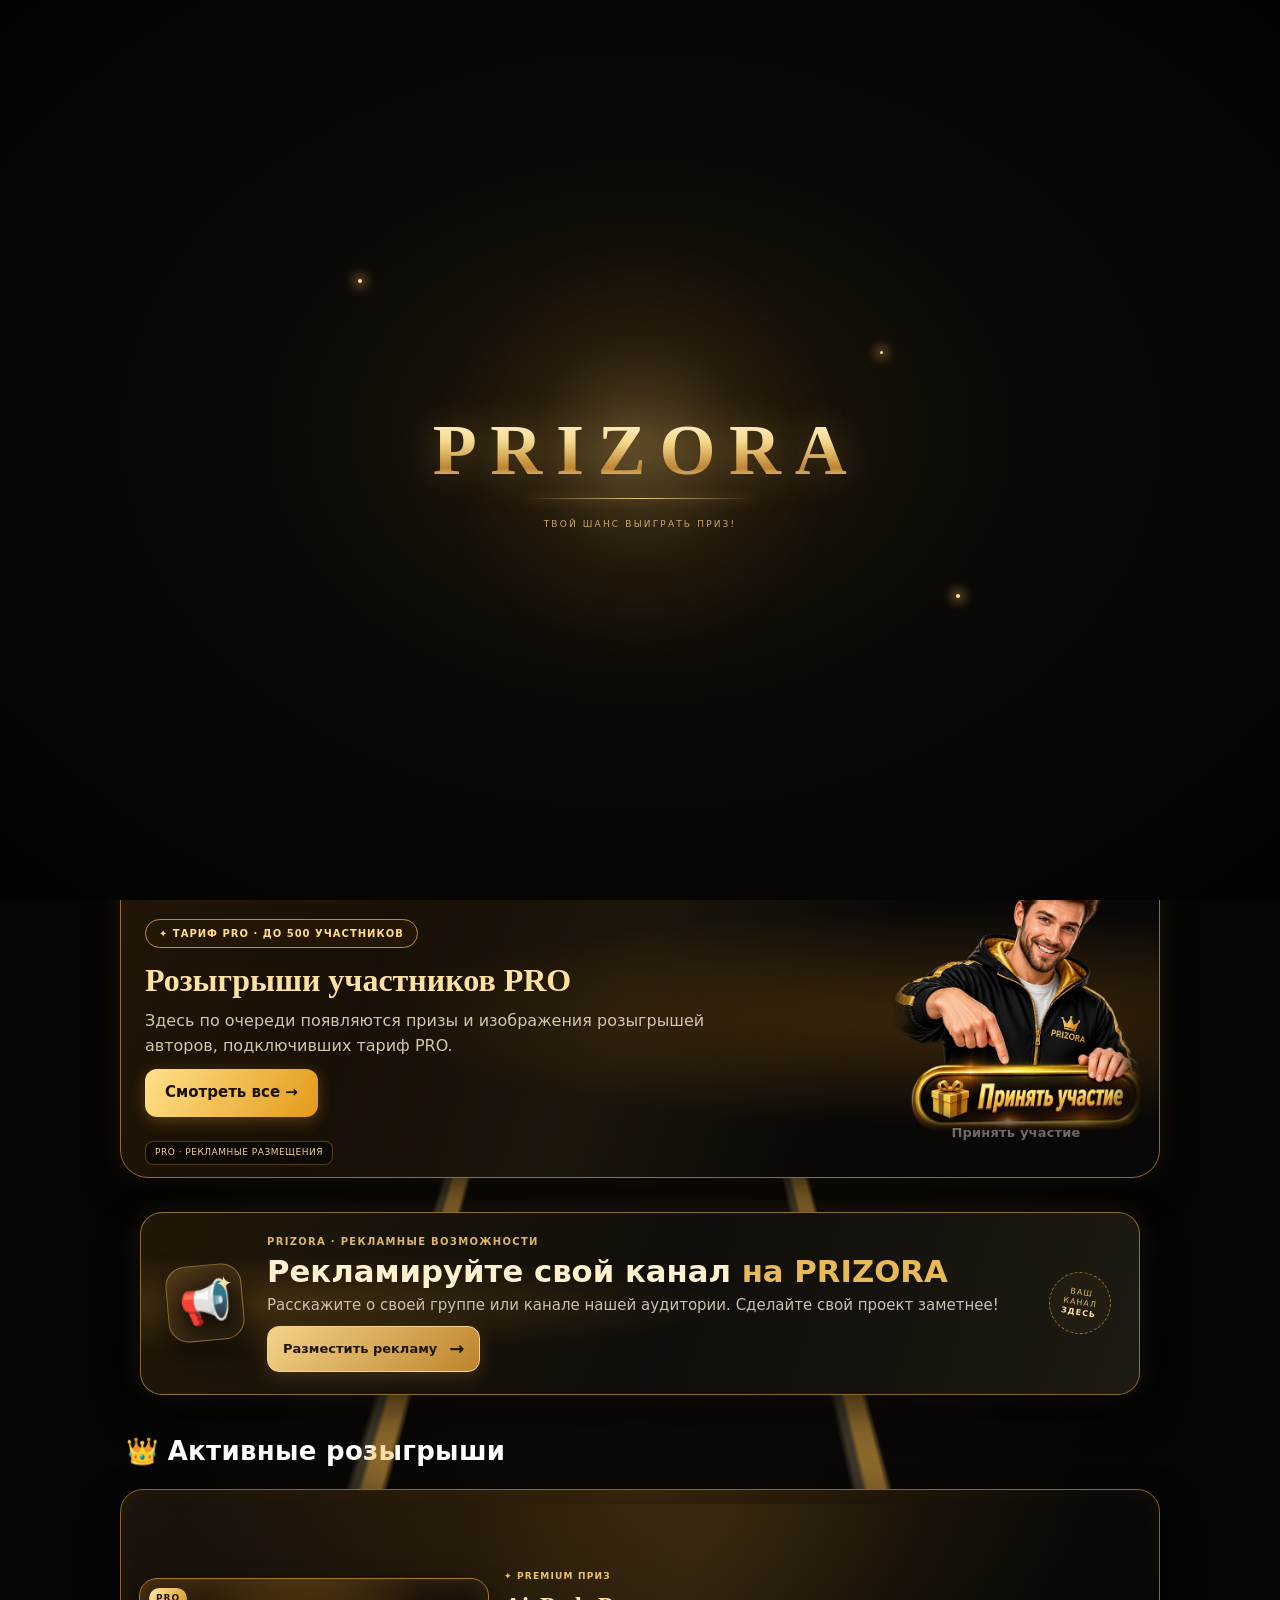
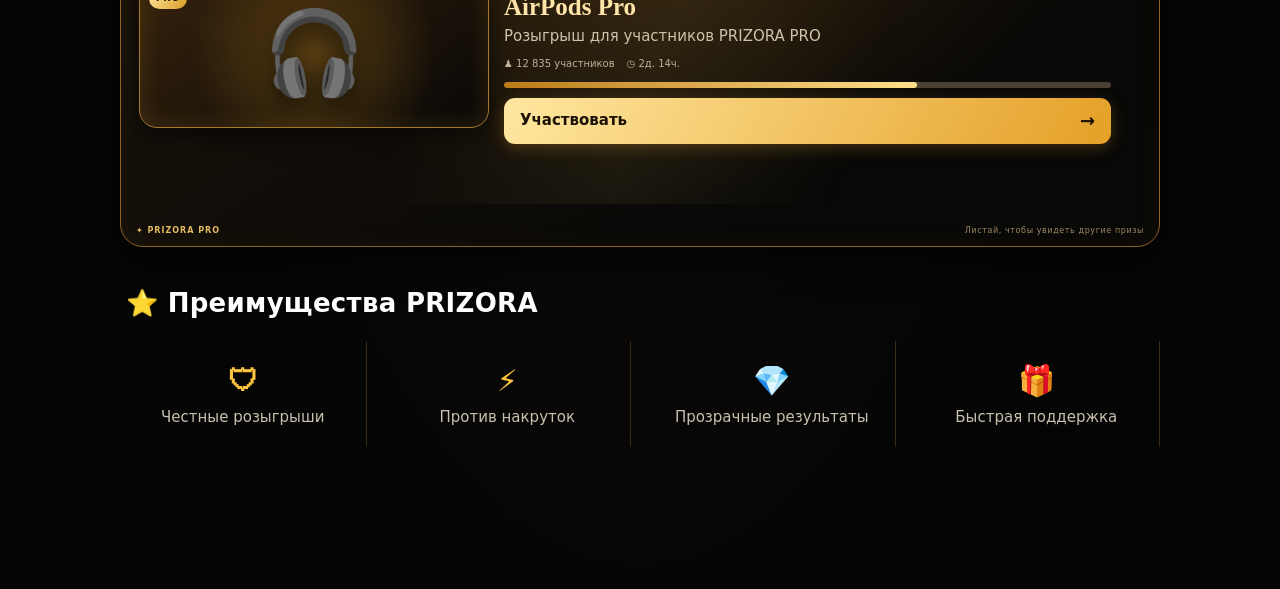
==== index.html @ 330e5238 "Clarify PRIZORA welcome splash tagline" ====
<!DOCTYPE html>

<html lang="ru"><head><meta charset="utf-8"/><meta content="width=device-width,initial-scale=1,viewport-fit=cover" name="viewport"/><meta content="#080706" name="theme-color"/><title>PRIZORA — розыгрыши. доверие. победа.</title>
<style>
:root{--gold:#ffc43d;--gold2:#ffdf80;--muted:#b9b2a3;--panel:#12100d;--line:#8d6425}*{box-sizing:border-box}html{scroll-behavior:smooth}body{margin:0;background:radial-gradient(ellipse at 50% -15%,#35220b 0,#100c08 34%,#050505 75%);color:#fff;font:16px/1.45 Inter,system-ui,-apple-system,Segoe UI,Roboto,Arial,sans-serif;min-height:100vh}.wrap{max-width:760px;margin:auto;padding:18px 16px 100px}.top{display:flex;align-items:center;justify-content:space-between;gap:12px;padding:8px 2px 16px}.brand{display:flex;align-items:center;gap:12px}.brand img{width:62px;height:62px;object-fit:cover;border-radius:14px;box-shadow:0 0 22px #f5ad2a55}.brand strong{font:700 23px Georgia,serif;letter-spacing:2px;color:var(--gold2)}.brand small{display:block;color:#b8a77d;font-size:11px;letter-spacing:1.6px;text-transform:uppercase}.pill{border:1px solid #70501e;color:var(--gold2);border-radius:99px;padding:7px 11px;font-size:12px;background:#160f06}.hero{text-align:center;margin:4px 0 20px}.hero h1{font:700 clamp(31px,8vw,52px)/1.05 Georgia,serif;letter-spacing:3px;margin:4px 0;color:#ffd66e;text-shadow:0 0 22px #d58a1b66}.hero p{margin:8px 0 0;color:#d5bd84;letter-spacing:1px}.section-head{display:flex;justify-content:space-between;align-items:center;margin:24px 2px 12px}.section-head h2{font-size:18px;margin:0;letter-spacing:.2px}.section-head span{color:var(--gold);font-size:13px}.carousel{position:relative;overflow:hidden;border-radius:24px;padding:1px;background:linear-gradient(135deg,#9d6b20,#ffdb75 28%,#3e290f 58%,#d39225);box-shadow:0 12px 38px #0009,0 0 26px #e9a42c22}.carousel:before{content:"";position:absolute;inset:-160%;background:conic-gradient(from 0deg,transparent 0 72%,#fff6c9 75%,#ffbd39 77%,transparent 80% 100%);animation:orbit 6s linear infinite;pointer-events:none}.carousel-inner{position:relative;z-index:1;border-radius:23px;overflow:hidden;background:#100d09;min-height:270px}.slides{display:flex;transition:transform .65s cubic-bezier(.22,.75,.25,1);will-change:transform}.slide{min-width:100%;padding:24px 24px 22px;display:grid;grid-template-columns:42% 1fr;gap:18px;align-items:center;min-height:270px;background:radial-gradient(circle at 18% 55%,#7c470d88,transparent 40%),linear-gradient(115deg,#1b1309,#080808 70%)}.slide-art{height:190px;border-radius:18px;display:grid;place-items:center;font-size:92px;background:radial-gradient(circle,#ffdb6c55,transparent 60%),linear-gradient(145deg,#35200a,#090807);border:1px solid #9d6b29;box-shadow:inset 0 0 28px #ffb52c22,0 0 25px #ffb52c22}.slide h3{font:700 23px/1.18 Georgia,serif;margin:0 0 10px;color:#ffe2a0}.slide p{color:#d0c5b1;margin:0 0 16px;font-size:14px}.cta{display:inline-flex;align-items:center;gap:9px;text-decoration:none;color:#1b1003;font-weight:800;padding:12px 17px;border-radius:14px;background:linear-gradient(120deg,#ffdc76,#e89b18);box-shadow:0 4px 18px #e99b1c55}.carousel-controls{position:absolute;inset:0;display:flex;justify-content:space-between;align-items:center;pointer-events:none;padding:0 8px}.arrow{pointer-events:auto;border:1px solid #d9a63e;background:#0b0907d9;color:#ffcf60;width:39px;height:39px;border-radius:50%;font-size:22px;cursor:pointer;box-shadow:0 0 15px #000}.dots{position:absolute;z-index:3;bottom:10px;left:50%;transform:translateX(-50%);display:flex;gap:7px}.dot{width:7px;height:7px;border:0;border-radius:99px;background:#6c5a3a;padding:0;cursor:pointer}.dot.active{width:22px;background:var(--gold)}.quick{display:grid;grid-template-columns:repeat(4,1fr);gap:8px;margin-top:18px}.quick a{color:#e9dfca;text-decoration:none;text-align:center;padding:13px 5px;border:1px solid #4e3b20;border-radius:16px;background:linear-gradient(145deg,#1c1710,#0d0c0a);font-size:12px}.quick b{display:block;font-size:25px;color:var(--gold);margin-bottom:4px}.contest{display:grid;grid-template-columns:112px 1fr;gap:14px;padding:12px;border:1px solid #58401f;border-radius:20px;background:linear-gradient(120deg,#1a1712,#0b0a09);box-shadow:0 8px 24px #0008}.prize{display:grid;place-items:center;border-radius:14px;background:radial-gradient(circle,#e9a62b66,transparent 65%),linear-gradient(145deg,#39230b,#0d0b09);font-size:54px;border:1px solid #94651f}.contest h3{margin:2px 0 7px;font-size:17px}.meta{color:#c5bcad;font-size:13px;margin:4px 0}.progress{height:8px;background:#45413a;border-radius:9px;overflow:hidden;margin:12px 0}.progress i{display:block;width:64%;height:100%;background:linear-gradient(90deg,#e9a323,#ffe18a);border-radius:9px}.join{display:block;text-align:center;border:1px solid var(--gold);border-radius:12px;color:var(--gold2);padding:8px;text-decoration:none;font-weight:700}.benefits{display:grid;grid-template-columns:repeat(4,1fr);gap:8px;text-align:center}.benefits div{padding:12px 5px;color:#c9c0af;font-size:12px;border-right:1px solid #382b19}.benefits b{display:block;color:var(--gold);font-size:24px;margin-bottom:5px}.bottom{position:fixed;z-index:10;bottom:0;left:0;right:0;background:#0c0b0bf2;border-top:1px solid #49361b;backdrop-filter:blur(14px);display:flex;justify-content:center;padding:9px 8px calc(9px + env(safe-area-inset-bottom));}.bottom nav{width:min(760px,100%);display:grid;grid-template-columns:repeat(4,1fr);gap:6px}.bottom a{color:#a9a39a;text-decoration:none;text-align:center;font-size:11px;padding:7px 2px;border-radius:13px}.bottom b{display:block;font-size:20px}.bottom a.active{color:#ffd36a;background:linear-gradient(135deg,#3a270d,#181006);box-shadow:inset 0 0 0 1px #b7832c,0 0 18px #e4a32a33}@keyframes orbit{to{transform:rotate(360deg)}}@media(max-width:520px){.wrap{padding:12px 12px 95px}.slide{grid-template-columns:38% 1fr;gap:12px;padding:18px 16px 24px;min-height:250px}.slide-art{height:158px;font-size:68px}.slide h3{font-size:19px}.slide p{font-size:13px}.cta{font-size:12px;padding:10px 12px}.contest{grid-template-columns:92px 1fr}.prize{font-size:44px}.quick a{font-size:11px}.hero p{font-size:13px}}@media(prefers-reduced-motion:reduce){*,*:before,*:after{animation:none!important;transition:none!important}}

/* PRIZORA 3D carousel — refreshed concept */
.carousel{overflow:hidden;perspective:1200px;isolation:isolate;padding:18px 0 52px;border-radius:28px;background:radial-gradient(ellipse at 50% 65%,#8a571b44,transparent 55%),linear-gradient(135deg,#9d6b20,#ffdb75 28%,#3e290f 58%,#d39225)}
.carousel:after{content:"";position:absolute;z-index:0;left:50%;bottom:23px;width:66%;height:30px;transform:translateX(-50%);border:1px solid #f8c65b88;border-radius:50%;box-shadow:0 0 24px #e7a42c88,inset 0 0 18px #e7a42c55;pointer-events:none}
.carousel-inner{overflow:visible;min-height:330px;background:transparent}
.slides{position:relative;display:block;height:330px;transform:none!important;perspective:1200px;transform-style:preserve-3d}
.slide{position:absolute;left:50%;top:12px;width:min(76%,520px);min-width:0;height:290px;min-height:290px;padding:22px;grid-template-columns:42% 1fr;gap:16px;border:1px solid #e6b64d99;border-radius:23px;overflow:hidden;box-shadow:0 22px 42px #000b,inset 0 0 30px #ffca5530;backface-visibility:hidden;transform-origin:center center;transition:transform .72s cubic-bezier(.2,.8,.2,1),opacity .72s,filter .72s;will-change:transform,opacity;}
.slide:before{content:"✦ PRIZORA";position:absolute;top:12px;right:15px;color:#eac56c88;font-size:9px;letter-spacing:2px}
.slide-art{height:175px;font-size:84px;border-radius:18px}
.slide h3{font-size:clamp(18px,3vw,25px)}
.slide p{font-size:13px;line-height:1.4}
.slide .cta{font-size:12px;padding:10px 13px;border-radius:99px;background:linear-gradient(135deg,#fff0ad,#e7a92d 55%,#9d6414);box-shadow:0 5px 18px #d58b2866}
.slide.is-active{z-index:5;opacity:1;filter:none}
.slide.is-side{z-index:3;opacity:.78;filter:saturate(.8) brightness(.82)}
.slide.is-hidden{z-index:1;opacity:0;pointer-events:none;filter:blur(3px)}
.carousel-controls{position:absolute;z-index:8;left:0;right:0;top:44%;display:flex;justify-content:space-between;padding:0 9px;pointer-events:none}
.arrow{pointer-events:auto;width:39px;height:39px;border:1px solid #f4c65f;background:#100c07eF;color:#ffdc84;border-radius:50%;font-size:25px;box-shadow:0 0 17px #e6a32d55}
.dots{position:absolute;z-index:9;bottom:7px;left:50%;transform:translateX(-50%);display:flex;gap:7px;max-width:75%;overflow:auto;padding:4px}
.dot{flex:0 0 7px;width:7px;height:7px;border:0;border-radius:50%;background:#8d7956;padding:0}.dot.active{width:21px;border-radius:9px;background:#ffd66e;box-shadow:0 0 10px #ffd66e}
@media(max-width:520px){.carousel{padding-top:12px}.slides{height:310px}.slide{width:84%;height:270px;min-height:270px;padding:17px 14px;grid-template-columns:38% 1fr;gap:11px}.slide-art{height:145px;font-size:65px}.slide h3{font-size:18px}.slide p{font-size:12px;margin-bottom:10px}.slide .cta{font-size:11px;padding:9px 10px}.carousel-controls{top:43%}.arrow{width:33px;height:33px;font-size:21px}}
@media(prefers-reduced-motion:reduce){.slide{transition:none}.carousel:before{animation:none}}

/* FIX: show the complete original PRIZORA logo without cropping */
.brand{gap:0;min-width:0;flex:1}
.brand img{width:190px;height:92px;max-width:100%;object-fit:contain;object-position:left center;border-radius:0;box-shadow:none;flex:0 1 auto}
.brand>div{display:none}
.top .pill{flex-shrink:0;white-space:nowrap}
@media(max-width:520px){.brand img{width:170px;height:82px}}
@media(max-width:360px){.brand img{width:150px;height:74px}.top{gap:6px}.pill{font-size:10px;padding:6px 8px}}

.slide-art{display:flex;align-items:center;justify-content:center;background:radial-gradient(ellipse at 50% 55%,#d99b2520 0%,#09090900 72%);overflow:visible}
.slide-art img{display:block;width:100%;height:100%;object-fit:contain;filter:drop-shadow(0 12px 18px #000b);}

.user-menu[hidden]{display:none!important}
.user-menu{margin:24px 0 32px;padding:18px;border:1px solid rgba(219,166,65,.28);border-radius:20px;background:linear-gradient(145deg,rgba(31,25,16,.96),rgba(10,10,10,.98));box-shadow:0 12px 34px rgba(0,0,0,.28)}
.user-menu-grid{margin:14px 0 0}

/* PRO showcase: separate fade banner, intentionally not a carousel */
.pro-showcase{position:relative;margin:22px 0 24px;min-height:190px;border:1px solid #986b27;border-radius:22px;overflow:hidden;background:radial-gradient(ellipse at 80% 50%,#68400d88,transparent 48%),linear-gradient(115deg,#211506,#090807 72%);box-shadow:0 12px 32px #0009,0 0 25px #d9942522}
.pro-showcase:before{content:"";position:absolute;inset:0;pointer-events:none;background:linear-gradient(110deg,transparent 25%,#ffd56a0c 48%,transparent 70%);animation:proShine 6s ease-in-out infinite}
.pro-fade-item{position:absolute;inset:0;display:grid;grid-template-columns:1fr 38%;align-items:center;gap:8px;padding:20px 22px;opacity:0;transform:translateY(8px) scale(.99);transition:opacity 1s ease,transform 1s ease;pointer-events:none}
.pro-fade-item.active{opacity:1;transform:translateY(0) scale(1);pointer-events:auto}
.pro-copy{position:relative;z-index:1;max-width:430px}.pro-tag{display:inline-flex;align-items:center;gap:6px;border:1px solid #c28b2e;border-radius:99px;padding:5px 10px;color:#ffdc87;background:#241605;font-size:11px;font-weight:800;letter-spacing:1px}
.pro-copy h3{margin:10px 0 6px;color:#ffe2a0;font:700 clamp(19px,4vw,25px)/1.12 Georgia,serif}.pro-copy p{margin:0 0 13px;color:#d3c5a9;font-size:13px;max-width:350px}.pro-action{display:inline-block;text-decoration:none;color:#1a1003;background:linear-gradient(120deg,#ffe18b,#e49a19);border-radius:12px;padding:10px 15px;font-size:12px;font-weight:900;box-shadow:0 4px 16px #d9932b55}
.pro-art{height:150px;display:flex;align-items:center;justify-content:center;position:relative}.pro-art img{width:100%;height:100%;object-fit:contain;filter:drop-shadow(0 9px 17px #e7a32b66)}
.pro-note{position:absolute;right:14px;bottom:10px;color:#b99b60;font-size:9px;letter-spacing:.7px;text-transform:uppercase;z-index:2}
@keyframes proShine{0%,100%{opacity:.25;transform:translateX(-12%)}50%{opacity:.8;transform:translateX(12%)}}
@media(max-width:520px){.pro-showcase{min-height:174px}.pro-fade-item{padding:16px 14px;grid-template-columns:1fr 34%;gap:3px}.pro-art{height:128px}.pro-copy h3{font-size:18px}.pro-copy p{font-size:11px;margin-bottom:10px}.pro-action{font-size:11px;padding:9px 11px}.pro-tag{font-size:9px;padding:4px 8px}}
@media(prefers-reduced-motion:reduce){.pro-fade-item{transition:none}.pro-showcase:before{animation:none}}


/* Animated participation guide */
.participation-guide{position:relative;display:grid;grid-template-columns:minmax(0,1fr) 210px;align-items:center;gap:12px;margin:18px 0 26px;padding:20px 22px 18px;min-height:190px;overflow:hidden;border:1px solid rgba(226,174,75,.62);border-radius:24px;background:radial-gradient(ellipse at 83% 48%,rgba(190,123,27,.25),transparent 43%),linear-gradient(112deg,#211607 0%,#100d09 58%,#090807 100%);box-shadow:0 14px 34px #0009,inset 0 0 28px #e4a53a0b}
.participation-guide:before{content:"";position:absolute;inset:-40% -20%;pointer-events:none;background:linear-gradient(105deg,transparent 38%,#ffd77813 50%,transparent 62%);transform:translateX(-55%);animation:guideShine 6s ease-in-out infinite}
.guide-copy{position:relative;z-index:1;min-width:0}.guide-kicker{display:inline-flex;align-items:center;gap:7px;color:#f5c96b;font-size:11px;font-weight:800;letter-spacing:.12em;text-transform:uppercase}.guide-copy h3{margin:9px 0 7px;color:#fff0ce;font-size:clamp(20px,3vw,27px);line-height:1.12;font-weight:900}.guide-copy p{max-width:440px;margin:0 0 14px;color:#c9bda7;font-size:13px;line-height:1.45}.guide-button{display:inline-flex;align-items:center;gap:10px;min-height:44px;padding:0 20px;border:1px solid #ffe08a;border-radius:999px;background:linear-gradient(180deg,#ffe18a,#d99424 58%,#a9680e);color:#1a1004;text-decoration:none;font-size:14px;font-weight:900;box-shadow:0 5px 18px #d58a1f55,inset 0 1px #fff5b8;animation:guideButtonPulse 2.2s ease-in-out infinite}.guide-mascot{position:relative;z-index:1;width:100%;max-width:205px;justify-self:center;overflow:visible;filter:drop-shadow(0 8px 13px #0009)}.guide-mascot .mascot-body{transform-origin:92px 164px;animation:mascotBob 2.7s ease-in-out infinite}.guide-mascot .point-arm{transform-origin:145px 116px;animation:pointGesture 1.8s ease-in-out infinite}.guide-mascot .mascot-eye{transform-origin:center;animation:mascotBlink 4.2s infinite}.guide-spark{position:absolute;color:#ffd36b;font-size:18px;animation:sparkFloat 2.8s ease-in-out infinite}.guide-spark.one{right:17%;top:17%}.guide-spark.two{right:7%;bottom:19%;animation-delay:1s}
@keyframes guideShine{0%,55%{transform:translateX(-55%)}100%{transform:translateX(55%)}}@keyframes mascotBob{0%,100%{transform:translateY(0)}50%{transform:translateY(-6px)}}@keyframes pointGesture{0%,100%{transform:rotate(0)}50%{transform:rotate(-2deg)}}@keyframes mascotBlink{0%,45%,49%,100%{transform:scaleY(1)}47%{transform:scaleY(.12)}}@keyframes guideButtonPulse{0%,100%{box-shadow:0 5px 18px #d58a1f55,inset 0 1px #fff5b8;transform:translateY(0)}50%{box-shadow:0 7px 26px #ffc34c99,inset 0 1px #fff5b8;transform:translateY(-2px)}}@keyframes sparkFloat{0%,100%{transform:translateY(0) rotate(0);opacity:.65}50%{transform:translateY(-9px) rotate(18deg);opacity:1}}
@media(max-width:560px){.participation-guide{grid-template-columns:minmax(0,1fr) 112px;gap:2px;padding:17px 14px;min-height:166px}.guide-mascot{width:116px;margin-right:-5px}.guide-copy h3{font-size:19px}.guide-copy p{font-size:12px;margin-bottom:11px}.guide-button{min-height:42px;padding:0 15px;font-size:13px}}
@media(prefers-reduced-motion:reduce){.participation-guide:before,.guide-mascot .mascot-body,.guide-mascot .point-arm,.guide-mascot .mascot-eye,.guide-spark,.guide-button{animation:none!important}}


/* PRIZORA PREMIUM: interactive 3D prize drum */
.carousel{position:relative;overflow:hidden;perspective:1150px;isolation:isolate;padding:18px 0 48px;min-height:390px;border-radius:28px;background:radial-gradient(ellipse at 50% 58%,#9b641e55,transparent 54%),linear-gradient(135deg,#9d6b20,#ffdb75 28%,#3e290f 58%,#d39225);touch-action:pan-y;}
.carousel:before{content:"";position:absolute;inset:-120%;background:conic-gradient(from 0deg,transparent 0 72%,#fff6c9 75%,#ffbd39 77%,transparent 80% 100%);animation:orbit 9s linear infinite;pointer-events:none}
.carousel:after{content:"";position:absolute;z-index:0;left:50%;bottom:26px;width:76%;height:28px;transform:translateX(-50%);border:1px solid #f8c65b99;border-radius:50%;box-shadow:0 0 26px #e7a42c99,inset 0 0 18px #e7a42c66;pointer-events:none}
.carousel-inner{position:relative;z-index:1;min-height:320px;height:320px;overflow:visible;background:transparent;border-radius:0;transform-style:preserve-3d}
.slides{position:absolute;inset:0;display:block;height:100%;transform-style:preserve-3d;transition:transform .9s cubic-bezier(.2,.75,.2,1);will-change:transform}
.slide{position:absolute;left:50%;top:12px;width:min(62%,390px);height:286px;min-height:286px;padding:20px 18px;display:grid;grid-template-columns:40% 1fr;gap:14px;align-items:center;border:1px solid #f2c55d;border-radius:22px;overflow:hidden;background:radial-gradient(circle at 18% 50%,#9c621b88,transparent 48%),linear-gradient(125deg,#241707,#090807 72%);box-shadow:0 20px 38px #000c,inset 0 0 28px #ffca5530;backface-visibility:hidden;transform-style:preserve-3d;transform-origin:center center;transition:filter .5s,opacity .5s;}
.slide:before{content:"✦ PREMIUM · PRIZORA";position:absolute;top:10px;right:12px;color:#eac56c;font-size:8px;letter-spacing:1.5px}
.slide-art{height:170px;font-size:68px;border-radius:16px;border:1px solid #d7a443;box-shadow:inset 0 0 22px #ffb52c33,0 0 20px #ffb52c22}
.slide-art img{max-width:100%;max-height:100%;object-fit:contain}
.slide h3{font:700 clamp(17px,2.7vw,23px)/1.15 Georgia,serif;margin:0 0 9px;color:#ffe2a0}
.slide p{color:#d0c5b1;margin:0 0 12px;font-size:12px;line-height:1.4}
.slide .cta{font-size:11px;padding:9px 11px;border-radius:99px}
.carousel-controls{position:absolute;z-index:9;left:0;right:0;top:43%;display:flex;justify-content:space-between;padding:0 9px;pointer-events:none}
.arrow{pointer-events:auto;width:38px;height:38px;border:1px solid #f4c65f;background:#100c07ed;color:#ffdc84;border-radius:50%;font-size:25px;box-shadow:0 0 17px #e6a32d66;cursor:pointer}
.dots{position:absolute;z-index:9;bottom:8px;left:50%;transform:translateX(-50%);display:flex;gap:7px;max-width:80%;overflow:auto;padding:4px}
.dot{flex:0 0 7px;width:7px;height:7px;border:0;border-radius:50%;background:#8d7956;padding:0}.dot.active{width:22px;border-radius:9px;background:#ffd66e;box-shadow:0 0 10px #ffd66e}
@media(max-width:520px){.carousel{min-height:365px;padding-top:12px}.carousel-inner{height:300px;min-height:300px}.slide{width:70%;height:258px;min-height:258px;top:10px;padding:17px 12px;grid-template-columns:37% 1fr;gap:9px}.slide-art{height:135px;font-size:52px}.slide h3{font-size:16px}.slide p{font-size:11px;margin-bottom:9px}.slide .cta{font-size:10px;padding:8px 9px}.carousel-controls{top:42%}.arrow{width:32px;height:32px;font-size:21px}}
@media(max-width:360px){.slide{width:74%;padding:15px 10px;grid-template-columns:34% 1fr;gap:8px}.slide-art{height:120px}.slide h3{font-size:14px}}
/* The guide mascot faces the visitor; the arm on the viewer's right is his LEFT arm. */
.guide-mascot .point-arm{transform-origin:145px 116px;animation:pointGesture 1.8s ease-in-out infinite}


/* FINAL FIX v3: compact, legible 3D prize drum */
.carousel{height:278px;min-height:278px;padding:10px 0 34px;overflow:hidden;perspective:900px;border-radius:22px;touch-action:pan-y}
.carousel:before{inset:-180%;opacity:.42}
.carousel:after{bottom:17px;width:58%;height:18px}
.carousel-inner{height:224px;min-height:224px;overflow:visible;position:relative;z-index:2;perspective:900px;transform-style:preserve-3d}
.slides{position:absolute;left:50%;top:0;width:0;height:100%;display:block;transform-style:preserve-3d;transition:transform .8s cubic-bezier(.2,.75,.2,1);will-change:transform}
.slide{position:absolute;left:-57px;top:22px;width:114px;height:166px;min-height:166px;padding:9px 8px;display:flex;flex-direction:column;justify-content:flex-start;align-items:center;gap:5px;border:1px solid #e8bd5b;border-radius:15px;overflow:hidden;background:linear-gradient(150deg,#3a260d,#100c07 72%);box-shadow:0 10px 24px #000c,inset 0 0 16px #ffca5530;backface-visibility:hidden;transform-style:preserve-3d;text-align:center}
.slide:before{top:6px;right:0;left:0;text-align:center;font-size:6px;letter-spacing:1px}
.slide-art{width:88px;height:86px;min-height:86px;flex:0 0 86px;margin-top:11px;border-radius:11px;font-size:38px;border:1px solid #9d742e;background:radial-gradient(circle,#e9b84a30,transparent 70%)}
.slide-art img{width:100%;height:100%;object-fit:contain}
.slide h3{font:700 12px/1.15 Georgia,serif;margin:3px 0 0;color:#ffe2a0;max-width:100%;overflow-wrap:anywhere}
.slide p,.slide .cta{display:none!important}
.carousel-controls{top:42%;z-index:12;padding:0 8px}
.arrow{width:31px;height:31px;font-size:20px}
.dots{bottom:2px;z-index:13}
@media(max-width:520px){.carousel{height:264px;min-height:264px;padding-top:8px}.carousel-inner{height:213px;min-height:213px}.slide{top:19px;width:108px;height:158px;min-height:158px;left:-54px;padding:8px 7px}.slide-art{width:82px;height:80px;min-height:80px;flex-basis:80px}.slide h3{font-size:11px}.carousel-controls{top:42%}}
@media(max-width:360px){.carousel{height:252px;min-height:252px}.carousel-inner{height:204px;min-height:204px}.slide{width:100px;left:-50px;height:150px;min-height:150px}.slide-art{width:76px;height:74px;min-height:74px;flex-basis:74px}}
/* Mascot arm: clear LEFT index finger pointing vertically down */
.guide-mascot{max-width:220px;width:100%;height:auto}
.guide-mascot .point-arm{transform-origin:145px 116px;animation:pointGesture 1.8s ease-in-out infinite}
.guide-mascot .point-arm path{vector-effect:non-scaling-stroke}
@media(max-width:560px){.guide-mascot{width:126px;margin-right:-3px}}

/* PRIZORA v5 — wider, readable prize panels and naturally proportioned guide */
.carousel{height:326px!important;min-height:326px!important;padding:9px 0 36px!important;overflow:hidden!important}
.carousel-inner{height:274px!important;min-height:274px!important}
.slide{left:-92px!important;top:16px!important;width:184px!important;height:232px!important;min-height:232px!important;padding:12px 11px!important;gap:7px!important;overflow:hidden!important}
.slide-art{width:150px!important;height:128px!important;min-height:128px!important;flex:0 0 128px!important;margin-top:10px!important;border-radius:13px!important}
.slide-art img{display:block!important;width:100%!important;height:100%!important;max-width:100%!important;max-height:100%!important;object-fit:contain!important;object-position:center!important}
.slide h3{display:block!important;width:100%!important;max-width:100%!important;font-size:13px!important;line-height:1.2!important;white-space:normal!important;overflow:visible!important;overflow-wrap:break-word!important;text-align:center!important;margin:2px 0!important}
.slide p{display:block!important;width:100%!important;max-height:30px!important;overflow:hidden!important;font-size:9px!important;line-height:1.25!important;text-align:center!important;margin:0!important}
.slide .cta{display:none!important}
.slide:before{font-size:7px!important;letter-spacing:1px!important}
.carousel-controls{top:43%!important}
@media(max-width:520px){.carousel{height:312px!important;min-height:312px!important}.carousel-inner{height:260px!important;min-height:260px!important}.slide{left:-82px!important;top:14px!important;width:164px!important;height:220px!important;min-height:220px!important;padding:11px 9px!important}.slide-art{width:136px!important;height:120px!important;min-height:120px!important;flex-basis:120px!important}.slide h3{font-size:12px!important}.slide p{font-size:8.5px!important;max-height:29px!important}.carousel-controls{top:43%!important}}
@media(max-width:360px){.slide{left:-76px!important;width:152px!important;height:210px!important;min-height:210px!important}.slide-art{width:126px!important;height:112px!important;min-height:112px!important;flex-basis:112px!important}}
/* Keep both arms visible; the pointing arm is on the left side of the figure in the preview. */
.guide-mascot{width:100%!important;max-width:235px!important;height:auto!important;overflow:visible!important}
.guide-mascot .point-arm{transform-origin:75px 116px!important;animation:pointGesture 2s ease-in-out infinite!important}
.guide-mascot .right-arm{transform-origin:145px 116px!important}
@media(max-width:560px){.guide-mascot{width:132px!important;max-width:132px!important;margin-right:-2px!important}}
/* PRIZORA FINAL REPAIR v4 — functional continuous 3D drum + two-armed guide */
.carousel{height:286px!important;min-height:286px!important;padding:8px 0 34px!important;overflow:hidden!important;perspective:980px!important;touch-action:pan-y}
.carousel-inner{height:236px!important;min-height:236px!important;overflow:visible!important;perspective:980px!important;transform-style:preserve-3d!important}
.slides{position:absolute!important;left:50%!important;top:0!important;width:0!important;height:100%!important;display:block!important;transform-style:preserve-3d!important;transform-origin:center center!important;transition:transform .35s linear!important;will-change:transform}
.slide{position:absolute!important;left:-55px!important;top:27px!important;width:110px!important;height:164px!important;min-height:164px!important;padding:8px 7px!important;display:flex!important;flex-direction:column!important;align-items:center!important;gap:5px!important;overflow:hidden!important;backface-visibility:hidden!important;transform-origin:center center!important;}
.slide:before{top:6px!important;left:0!important;right:0!important;text-align:center!important;font-size:6px!important}
.slide-art{width:84px!important;height:84px!important;min-height:84px!important;flex:0 0 84px!important;margin-top:10px!important;font-size:36px!important}
.slide-art img{width:100%!important;height:100%!important;object-fit:contain!important}
.slide h3{font-size:11px!important;line-height:1.15!important;text-align:center!important;margin:2px 0!important}
.slide p,.slide .cta{display:none!important}
.carousel-controls{top:42%!important;z-index:20!important}.arrow{width:32px!important;height:32px!important}
.dots{bottom:2px!important;z-index:21!important}
@media(max-width:520px){.carousel{height:270px!important;min-height:270px!important}.carousel-inner{height:222px!important;min-height:222px!important}.slide{top:25px!important;width:104px!important;height:156px!important;min-height:156px!important;left:-52px!important}.slide-art{width:78px!important;height:78px!important;min-height:78px!important;flex-basis:78px!important}}
@media(max-width:360px){.carousel{height:258px!important;min-height:258px!important}.carousel-inner{height:210px!important;min-height:210px!important}.slide{width:98px!important;left:-49px!important;height:148px!important;min-height:148px!important}}
.guide-mascot{display:block;width:100%;max-width:220px;height:auto;overflow:visible;filter:drop-shadow(0 8px 13px #0009)}
.guide-mascot .mascot-body{transform-origin:110px 164px;animation:mascotBob 2.8s ease-in-out infinite}
.guide-mascot .point-arm{transform-origin:145px 115px;animation:pointGesture 2s ease-in-out infinite}
.guide-mascot .right-arm{transform-origin:75px 116px}
@media(max-width:560px){.guide-mascot{width:126px;max-width:126px;margin-right:0}}


/* PRIZORA v6 — larger drum, complete prize copy and visible participation action */
.carousel{height:354px!important;min-height:354px!important;padding:10px 0 38px!important;overflow:hidden!important}
.carousel-inner{height:300px!important;min-height:300px!important}
.slide{left:-76px!important;top:16px!important;width:152px!important;height:254px!important;min-height:254px!important;padding:12px 10px!important;gap:7px!important;overflow:hidden!important;display:flex!important;flex-direction:column!important;align-items:center!important;justify-content:flex-start!important}
.slide-art{width:128px!important;height:112px!important;min-height:112px!important;flex:0 0 112px!important;margin-top:10px!important}
.slide-art img{width:100%!important;height:100%!important;object-fit:contain!important;object-position:center!important}
.slide h3{display:block!important;width:100%!important;max-width:100%!important;font-size:12px!important;line-height:1.18!important;margin:2px 0 0!important;text-align:center!important;overflow-wrap:anywhere!important}
.slide p{display:block!important;width:100%!important;max-height:34px!important;overflow:hidden!important;font-size:9px!important;line-height:1.22!important;text-align:center!important;margin:0!important}
.slide .cta{display:inline-flex!important;align-items:center!important;justify-content:center!important;gap:5px!important;flex:0 0 auto!important;margin-top:2px!important;padding:7px 12px!important;font-size:10px!important;line-height:1!important;white-space:nowrap!important;border-radius:99px!important}
.carousel-controls{top:43%!important}
@media(max-width:520px){
 .carousel{height:340px!important;min-height:340px!important;padding-top:8px!important}
 .carousel-inner{height:286px!important;min-height:286px!important}
 .slide{left:-70px!important;top:14px!important;width:140px!important;height:244px!important;min-height:244px!important;padding:10px 8px!important;gap:6px!important}
 .slide-art{width:118px!important;height:104px!important;min-height:104px!important;flex-basis:104px!important}
 .slide h3{font-size:11.5px!important}
 .slide p{font-size:8.5px!important;max-height:32px!important}
 .slide .cta{font-size:9px!important;padding:7px 10px!important}
 .carousel-controls{top:43%!important}
}
@media(max-width:360px){
 .carousel{height:328px!important;min-height:328px!important}
 .carousel-inner{height:276px!important;min-height:276px!important}
 .slide{left:-65px!important;width:130px!important;height:236px!important;min-height:236px!important}
 .slide-art{width:108px!important;height:98px!important;min-height:98px!important;flex-basis:98px!important}
}


/* PRO active contests: swipeable animated showcase */
.pro-section-label{font-size:10px!important;letter-spacing:1px;color:#f6ca69!important;border:1px solid #77531f;border-radius:99px;padding:5px 8px;background:#1c1308}
.pro-contest-slider{position:relative;overflow:hidden;margin:0 0 26px;padding:14px 0 34px;border:1px solid #8d6425;border-radius:23px;background:radial-gradient(ellipse at 50% 0%,#65400e66,transparent 62%),linear-gradient(145deg,#1b140b,#080807 72%);box-shadow:0 14px 34px #0009,inset 0 0 24px #e9a42c0c;touch-action:pan-y}
.pro-contest-track{display:flex;transition:transform .65s cubic-bezier(.22,.75,.25,1);will-change:transform}
.pro-contest-card{position:relative;flex:0 0 100%;display:grid;grid-template-columns:36% 1fr;gap:15px;align-items:center;padding:10px 48px 12px 18px;min-height:190px}
.pro-contest-card:before{content:"";position:absolute;inset:0;pointer-events:none;background:linear-gradient(110deg,transparent 30%,#ffdb7510 52%,transparent 72%);animation:proCardShine 5s ease-in-out infinite}
.pro-contest-art{position:relative;min-height:150px;border:1px solid #a7792d;border-radius:18px;display:grid;place-items:center;background:radial-gradient(circle at 50% 50%,#d99b2550,transparent 65%),linear-gradient(145deg,#35220c,#090807);box-shadow:inset 0 0 24px #ffc64a22,0 8px 22px #0008}
.pro-contest-art span{font-size:clamp(54px,13vw,82px);filter:drop-shadow(0 8px 12px #0009);animation:proPrizeFloat 3.6s ease-in-out infinite}
.pro-contest-art i{position:absolute;top:9px;left:9px;font-style:normal;font-size:9px;letter-spacing:1px;font-weight:900;color:#211503;background:linear-gradient(120deg,#ffe9a0,#d99a25);border-radius:99px;padding:4px 7px}
.pro-contest-info{position:relative;z-index:1;min-width:0}.pro-contest-kicker{font-size:9px;letter-spacing:1.2px;color:#eac36e;font-weight:800}.pro-contest-info h3{font:700 clamp(19px,4.6vw,25px)/1.12 Georgia,serif;color:#ffe4a7;margin:7px 0 5px}.pro-contest-info p{font-size:12px;color:#cfc2a8;margin:0 0 10px}.pro-contest-meta{display:flex;flex-wrap:wrap;gap:6px 12px;color:#bdb19b;font-size:10px}.pro-contest-progress{height:6px;border-radius:99px;background:#494033;overflow:hidden;margin:10px 0}.pro-contest-progress i{display:block;height:100%;border-radius:99px;background:linear-gradient(90deg,#bd7b18,#ffe08a);box-shadow:0 0 10px #e9a42c66}.pro-contest-join{display:flex;justify-content:space-between;align-items:center;gap:8px;text-decoration:none;color:#1a1003;font-size:12px;font-weight:900;padding:9px 13px;border-radius:11px;background:linear-gradient(120deg,#ffe7a0,#e5a027);box-shadow:0 4px 15px #d9932b44}.pro-contest-join b{font-size:18px;line-height:12px}
.pro-contest-arrow{position:absolute;z-index:3;top:43%;width:31px;height:31px;border:1px solid #d8a94d;border-radius:50%;background:#0b0907eF;color:#ffdc84;font-size:22px;line-height:20px;cursor:pointer;box-shadow:0 0 14px #0009}.pro-contest-arrow.prev{left:7px}.pro-contest-arrow.next{right:7px}.pro-contest-dots{position:absolute;left:50%;bottom:14px;transform:translateX(-50%);display:flex;gap:7px}.pro-contest-dot{width:7px;height:7px;border:0;border-radius:99px;padding:0;background:#78613a;cursor:pointer;transition:all .25s}.pro-contest-dot.active{width:21px;background:#ffd36b;box-shadow:0 0 10px #ffd36b88}.pro-contest-foot{position:absolute;left:15px;right:15px;bottom:9px;display:flex;justify-content:space-between;color:#9e885f;font-size:8px;letter-spacing:.6px;pointer-events:none}.pro-contest-foot span:first-child{color:#e5bb62;font-weight:900;letter-spacing:1px}
@keyframes proCardShine{0%,100%{opacity:.2;transform:translateX(-10%)}50%{opacity:.7;transform:translateX(10%)}}@keyframes proPrizeFloat{0%,100%{transform:translateY(0) rotate(-3deg)}50%{transform:translateY(-7px) rotate(3deg)}}
@media(max-width:520px){.pro-contest-slider{padding-top:9px;padding-bottom:34px}.pro-contest-card{grid-template-columns:34% 1fr;gap:10px;padding:9px 39px 12px 13px;min-height:174px}.pro-contest-art{min-height:132px}.pro-contest-art span{font-size:54px}.pro-contest-info h3{font-size:18px}.pro-contest-info p{font-size:10px;margin-bottom:8px}.pro-contest-meta{font-size:9px;gap:5px 8px}.pro-contest-join{font-size:11px;padding:8px 10px}.pro-contest-arrow{width:27px;height:27px;font-size:19px}.pro-contest-foot{font-size:7px}}
@media(prefers-reduced-motion:reduce){.pro-contest-track{transition:none}.pro-contest-card:before,.pro-contest-art span{animation:none}}

.prize img,.drum img,.carousel img{object-fit:contain;max-width:100%;height:auto;} img{image-rendering:auto;}

/* v9 repair: stable embedded PNGs and card content stays inside the drum */
.carousel{height:372px!important;min-height:372px!important;padding:12px 0 40px!important;overflow:hidden!important}
.carousel-inner{height:310px!important;min-height:310px!important;overflow:visible!important}
.slides{height:300px!important}
.slide{width:188px!important;height:264px!important;min-height:264px!important;left:-94px!important;top:14px!important;padding:13px 12px 12px!important;gap:7px!important;overflow:hidden!important;display:flex!important;flex-direction:column!important;align-items:center!important;justify-content:flex-start!important}
.slide-art{width:154px!important;height:142px!important;min-height:142px!important;flex:0 0 142px!important;margin:13px 0 0!important;overflow:hidden!important;display:flex!important;align-items:center!important;justify-content:center!important;border-radius:13px!important}
.slide-art img{display:block!important;width:100%!important;height:100%!important;max-width:100%!important;max-height:100%!important;object-fit:contain!important;object-position:center!important}
.slide h3{display:block!important;width:100%!important;max-width:100%!important;min-height:30px!important;max-height:34px!important;margin:2px 0 0!important;padding:0 2px!important;font-size:13px!important;line-height:1.15!important;text-align:center!important;white-space:normal!important;overflow:hidden!important;overflow-wrap:break-word!important;word-break:normal!important}
.slide p{display:none!important}.slide .cta{display:none!important}
.carousel-controls{top:44%!important}
@media(max-width:520px){.carousel{height:350px!important;min-height:350px!important}.carousel-inner{height:292px!important;min-height:292px!important}.slides{height:284px!important}.slide{width:172px!important;height:248px!important;min-height:248px!important;left:-86px!important;top:17px!important;padding:11px 10px!important}.slide-art{width:142px!important;height:130px!important;min-height:130px!important;flex-basis:130px!important;margin-top:12px!important}.slide h3{font-size:12px!important;min-height:29px!important;max-height:31px!important}.carousel-controls{top:44%!important}}
@media(max-width:360px){.slide{width:160px!important;left:-80px!important}.slide-art{width:130px!important;height:120px!important;min-height:120px!important;flex-basis:120px!important}}

/* Approved PRIZORA hero artwork and larger premium prize showcase */
.wrap{max-width:1040px}
.approved-hero{position:relative;width:min(100%,760px);margin:8px auto 26px;border-radius:26px;overflow:hidden;border:1px solid #b9852d;box-shadow:0 18px 55px #000b,0 0 34px #d99a2b33;background:radial-gradient(ellipse at 50% 45%,#8c591d 0,#281707 55%,#090705 100%)}
.approved-hero img{display:block;width:100%;height:auto;object-fit:contain}
.approved-hero-hit{position:absolute;left:4.5%;bottom:5.3%;width:55%;height:19%;border-radius:28px;cursor:pointer}
.approved-hero-hit:focus-visible{outline:3px solid #fff1a8;outline-offset:3px}
.section-head{margin-top:30px;margin-bottom:15px}
.section-head h2{font-size:clamp(19px,2.4vw,25px)}
.carousel{padding:2px}
.carousel-inner{min-height:390px}
.slides{height:390px}
.slide{min-height:390px;padding:30px 38px;grid-template-columns:44% 1fr;gap:28px}
.slide-art{height:300px}
.slide-art img{max-width:100%;max-height:100%;object-fit:contain}
.slide h3{font-size:clamp(24px,3vw,34px);line-height:1.15}
.slide p{font-size:16px;line-height:1.5}
.slide .cta{font-size:14px;padding:13px 20px}
@media(max-width:700px){
 .wrap{max-width:100%;padding:12px 12px 100px}
 .approved-hero{width:100%;margin:6px auto 20px;border-radius:18px}
 .approved-hero-hit{left:4%;bottom:5%;width:57%;height:18%}
 .carousel-inner{min-height:340px}
 .slides{height:340px}
 .slide{min-height:340px;padding:20px 18px;grid-template-columns:40% 1fr;gap:14px}
 .slide-art{height:240px}
 .slide h3{font-size:clamp(18px,4.5vw,24px)}
 .slide p{font-size:13px}
 .slide .cta{font-size:12px;padding:10px 12px}
}
@media(max-width:420px){
 .slide{padding:16px 12px;grid-template-columns:36% 1fr;gap:10px}
 .slide-art{height:210px}
 .slide h3{font-size:17px}
 .slide p{font-size:12px}
}

/* PRIZORA PREVIEW REPAIR — composition and readable premium drum */
.top{position:relative!important;z-index:5;margin-bottom:10px!important}
.brand img{width:220px!important;height:100px!important;object-fit:contain!important;object-position:left center!important}
.approved-hero{width:min(100%,900px)!important;margin:26px auto 30px!important}
.approved-hero img{width:100%!important;height:auto!important;object-fit:contain!important}
.carousel{height:500px!important;min-height:500px!important;padding:20px 0 52px!important;overflow:hidden!important}
.carousel-inner{height:410px!important;min-height:410px!important;overflow:visible!important}
.slides#slides{height:390px!important;min-height:390px!important;transform-style:preserve-3d!important}
.slides#slides>.slide{left:50%!important;top:14px!important;width:min(62%,520px)!important;height:360px!important;min-height:360px!important;padding:24px 22px!important;display:grid!important;grid-template-columns:minmax(0,42%) minmax(0,58%)!important;gap:18px!important;align-items:center!important;justify-content:stretch!important;overflow:hidden!important;border-radius:24px!important}
.slides#slides>.slide .slide-art{width:100%!important;height:285px!important;min-height:285px!important;flex:initial!important;margin:0!important;overflow:visible!important}
.slides#slides>.slide .slide-art img{width:100%!important;height:100%!important;max-width:100%!important;max-height:100%!important;object-fit:contain!important;object-position:center!important}
.slides#slides>.slide h3{display:block!important;width:100%!important;max-height:none!important;min-height:0!important;margin:0 0 12px!important;font-size:clamp(20px,2.6vw,30px)!important;line-height:1.15!important;text-align:left!important;overflow:visible!important}
.slides#slides>.slide p{display:block!important;width:100%!important;max-height:none!important;margin:0 0 18px!important;font-size:15px!important;line-height:1.5!important;color:#e1d4bc!important;overflow:visible!important}
.slides#slides>.slide .cta{display:inline-flex!important;align-self:flex-start!important;margin-top:0!important;padding:12px 17px!important;font-size:13px!important;white-space:nowrap!important}
.carousel-controls{top:48%!important;transform:translateY(-50%)!important}
.carousel .dots{bottom:9px!important}
@media(max-width:700px){
 .brand img{width:178px!important;height:82px!important}
 .carousel{height:470px!important;min-height:470px!important;padding:14px 0 48px!important}
 .carousel-inner{height:390px!important;min-height:390px!important}
 .slides#slides{height:370px!important}
 .slides#slides>.slide{width:min(78vw,360px)!important;height:340px!important;min-height:340px!important;top:12px!important;padding:19px 16px!important;grid-template-columns:38% minmax(0,62%)!important;gap:12px!important}
 .slides#slides>.slide .slide-art{height:270px!important;min-height:270px!important}
 .slides#slides>.slide h3{font-size:clamp(18px,4.4vw,23px)!important;margin-bottom:9px!important}
 .slides#slides>.slide p{font-size:12px!important;line-height:1.4!important;margin-bottom:12px!important}
 .slides#slides>.slide .cta{font-size:11px!important;padding:10px 11px!important}
 .approved-hero{width:100%!important;margin:20px auto 24px!important;border-radius:18px!important}
}
@media(max-width:380px){
 .slides#slides>.slide{width:82vw!important;grid-template-columns:35% minmax(0,65%)!important;padding:15px 12px!important;gap:9px!important}
 .slides#slides>.slide .slide-art{height:245px!important;min-height:245px!important}
 .slides#slides>.slide p{font-size:11px!important}
}


/* Removed: pulsing glow around individual prize images (mobile flicker fix). */

/* FINAL MOBILE REFINEMENT: one steady rotating drum, no prize flicker */
.carousel{
  perspective:4000px!important;
  box-shadow:0 12px 38px #0009,0 0 28px #e9a42c44!important;
}
.carousel-inner{perspective:4000px!important;transform-style:preserve-3d!important}
.slides#slides{transform-style:preserve-3d!important;will-change:transform}
.slides#slides>.slide{backface-visibility:hidden!important;transition:opacity .35s,filter .35s!important}
.slides#slides>.slide .slide-art{
  position:relative!important;
  isolation:auto!important;
  overflow:hidden!important;
  background:transparent!important;
  border:0!important;
  box-shadow:none!important;
}
.slides#slides>.slide .slide-art:before{content:none!important;display:none!important;animation:none!important}
.slides#slides>.slide .slide-art img{
  object-fit:contain!important;
  filter:drop-shadow(0 8px 12px #0009)!important;
}
</style>
<style id="prizora-drum-axis-rebuild">
/* Rebuilt drum geometry: fixed central axis, cards orbit without lateral drift */
.carousel{position:relative!important;width:100%!important;max-width:100%!important;height:390px!important;min-height:390px!important;padding:0!important;overflow:hidden!important;perspective:1100px!important;transform:none!important;}
.carousel-inner{position:absolute!important;inset:0!important;width:100%!important;height:100%!important;min-height:0!important;overflow:visible!important;transform:none!important;perspective:1100px!important;transform-style:preserve-3d!important;}
.slides#slides{position:absolute!important;left:0!important;top:0!important;width:100%!important;height:100%!important;min-height:0!important;overflow:visible!important;transform-style:preserve-3d!important;transform-origin:50% 50%!important;}
.slides#slides>.slide{position:absolute!important;left:50%!important;top:50%!important;margin:0!important;width:190px!important;height:260px!important;min-height:260px!important;padding:13px!important;display:flex!important;flex-direction:column!important;align-items:stretch!important;justify-content:flex-start!important;gap:8px!important;transform-origin:50% 50%!important;backface-visibility:hidden!important;overflow:hidden!important;}
.slides#slides>.slide .slide-art{width:100%!important;height:132px!important;min-height:132px!important;flex:0 0 132px!important;margin:0!important;}
.slides#slides>.slide .slide-art img{width:100%!important;height:100%!important;object-fit:contain!important;}
.slides#slides>.slide h3{font-size:16px!important;line-height:1.2!important;margin:0!important;max-height:2.4em!important;overflow:hidden!important;}
.slides#slides>.slide p{font-size:11px!important;line-height:1.25!important;margin:0!important;max-height:2.5em!important;overflow:hidden!important;}
.slides#slides>.slide .cta{margin-top:auto!important;align-self:flex-start!important;padding:7px 10px!important;font-size:11px!important;}
.carousel-controls{top:50%!important;transform:translateY(-50%)!important;}
@media(max-width:520px){.carousel{height:350px!important;min-height:350px!important}.slides#slides>.slide{width:166px!important;height:244px!important;min-height:244px!important;padding:11px!important}.slides#slides>.slide .slide-art{height:116px!important;min-height:116px!important;flex-basis:116px!important}.slides#slides>.slide h3{font-size:14px!important}.slides#slides>.slide p{font-size:10px!important}}
</style>

<style id="prizora-final-composition-fix">
/* Presenter belongs to the PRO showcase, beside its “Смотреть все” action. */
.pro-showcase{position:relative!important;min-height:230px!important;padding-right:0!important}
.pro-fade-item{grid-template-columns:minmax(0,1fr) 220px!important;padding:20px 22px!important}
.pro-fade-item .pro-art{display:none!important}
.pro-showcase>.approved-hero{position:absolute!important;z-index:4!important;right:18px!important;top:50%!important;transform:translateY(-50%)!important;width:190px!important;max-width:28%!important;margin:0!important;border-radius:18px!important}
.pro-showcase>.approved-hero img{display:block!important;width:100%!important;height:auto!important;object-fit:contain!important}
.pro-showcase>.approved-hero .approved-hero-hit{left:4%!important;bottom:5%!important;width:57%!important;height:18%!important}
.pro-copy{max-width:calc(100% - 205px)!important}
.pro-copy h3{max-width:520px!important}
.pro-copy p{max-width:480px!important}
.pro-action{position:relative!important;z-index:5!important}
.carousel{height:450px!important;min-height:450px!important;overflow:hidden!important;perspective:1250px!important}
.carousel-inner{height:100%!important;min-height:0!important;overflow:visible!important;perspective:1250px!important;transform-style:preserve-3d!important}
.slides#slides{position:absolute!important;inset:0!important;width:100%!important;height:100%!important;overflow:visible!important;transform-style:preserve-3d!important}
.slides#slides>.slide{left:50%!important;top:50%!important;width:205px!important;height:285px!important;min-height:285px!important;padding:14px!important;display:flex!important;flex-direction:column!important;align-items:stretch!important;gap:9px!important;overflow:hidden!important;transform-origin:50% 50%!important;backface-visibility:hidden!important}
.slides#slides>.slide .slide-art{height:145px!important;min-height:145px!important;flex:0 0 145px!important;width:100%!important}
.slides#slides>.slide h3{display:block!important;font-size:16px!important;line-height:1.2!important;max-height:2.4em!important;overflow:visible!important}
.slides#slides>.slide p{display:block!important;font-size:11px!important;line-height:1.3!important;max-height:3.9em!important;overflow:visible!important}
.slides#slides>.slide .cta{display:inline-flex!important;align-self:flex-start!important;margin-top:auto!important}
@media(max-width:700px){
 .pro-showcase{min-height:205px!important}
 .pro-fade-item{grid-template-columns:minmax(0,1fr) 150px!important;padding:15px 14px!important}
 .pro-showcase>.approved-hero{right:10px!important;width:132px!important;max-width:34%!important}
 .pro-copy{max-width:calc(100% - 125px)!important}
 .pro-copy h3{font-size:18px!important}
 .pro-copy p{font-size:11px!important}
 .carousel{height:410px!important;min-height:410px!important}
 .slides#slides>.slide{width:174px!important;height:255px!important;min-height:255px!important;padding:11px!important}
 .slides#slides>.slide .slide-art{height:124px!important;min-height:124px!important;flex-basis:124px!important}
 .slides#slides>.slide h3{font-size:14px!important}
 .slides#slides>.slide p{font-size:10px!important}
}
@media(max-width:390px){
 .pro-showcase{min-height:190px!important}
 .pro-fade-item{padding:12px 10px!important}
 .pro-showcase>.approved-hero{width:112px!important;right:7px!important}
 .pro-copy{max-width:calc(100% - 105px)!important}
 .pro-copy h3{font-size:16px!important}
 .pro-copy p{font-size:10px!important}
 .pro-action{font-size:10px!important;padding:8px 10px!important}
 .carousel{height:385px!important;min-height:385px!important}
 .slides#slides>.slide{width:158px!important;height:238px!important;min-height:238px!important}
}
</style>

<style id="prizora-mobile-final-layout">
/* Center every 3D drum card vertically: keep title, description and CTA in view. */
.carousel{height:470px!important;min-height:470px!important;overflow:hidden!important}
.carousel-inner{height:100%!important;min-height:0!important}
.slides#slides{height:100%!important;min-height:0!important}
.slides#slides>.slide{
  box-sizing:border-box!important;
  height:320px!important;min-height:320px!important;
  top:50%!important;
  padding:13px!important;
  gap:7px!important;
}
.slides#slides>.slide .slide-art{
  height:140px!important;min-height:140px!important;flex:0 0 140px!important;
  overflow:hidden!important;
}
.slides#slides>.slide .slide-art img{
  width:100%!important;height:100%!important;object-fit:contain!important;
  object-position:center!important;
}
.slides#slides>.slide h3{
  display:block!important;max-height:2.35em!important;min-height:0!important;
  margin:0!important;font-size:15px!important;line-height:1.15!important;
}
.slides#slides>.slide p{
  display:block!important;max-height:2.7em!important;min-height:0!important;
  margin:0!important;font-size:11px!important;line-height:1.3!important;
  overflow:hidden!important;
}
.slides#slides>.slide .cta{
  display:inline-flex!important;visibility:visible!important;opacity:1!important;
  position:relative!important;z-index:3!important;
  align-self:flex-start!important;margin:auto 0 0!important;
  padding:8px 12px!important;font-size:11px!important;
}
.carousel-controls{top:50%!important;z-index:8!important}
.carousel .dots{z-index:8!important}
@media(max-width:700px){
  .carousel{height:430px!important;min-height:430px!important;padding:8px 0 36px!important}
  .carousel-inner{height:386px!important}
  .slides#slides{height:386px!important}
  .slides#slides>.slide{
    width:min(78vw,310px)!important;
    height:300px!important;min-height:300px!important;
    padding:11px!important;gap:6px!important;
  }
  .slides#slides>.slide .slide-art{height:112px!important;min-height:112px!important;flex-basis:112px!important}
  .slides#slides>.slide h3{font-size:14px!important;max-height:2.3em!important}
  .slides#slides>.slide p{font-size:10px!important;max-height:2.6em!important}
  .slides#slides>.slide .cta{font-size:10px!important;padding:7px 10px!important}
  .carousel-controls{top:48%!important}
}
/* PRO banner: reserve a stable column for the presenter and keep both actions visible. */
.pro-showcase{min-height:230px!important;overflow:hidden!important}
.pro-fade-item{
  min-height:230px!important;
  display:grid!important;
  grid-template-columns:minmax(0,1fr) 190px!important;
  align-items:center!important;
  gap:12px!important;
}
.pro-copy{
  min-width:0!important;width:100%!important;max-width:none!important;
  display:flex!important;flex-direction:column!important;align-items:flex-start!important;
}
.pro-copy h3{max-width:100%!important}
.pro-copy p{max-width:100%!important}
.pro-action{
  display:inline-flex!important;visibility:visible!important;opacity:1!important;
  position:relative!important;z-index:8!important;align-self:flex-start!important;
  margin-top:8px!important;white-space:nowrap!important;
}
.pro-showcase>.approved-hero{
  width:180px!important;max-width:29%!important;
  right:12px!important;top:50%!important;transform:translateY(-50%)!important;
}
@media(max-width:700px){
  .pro-showcase{min-height:218px!important}
  .pro-fade-item{
    min-height:218px!important;
    grid-template-columns:minmax(0,1fr) 124px!important;
    gap:7px!important;padding:13px 10px!important;
  }
  .pro-copy{max-width:none!important;width:100%!important}
  .pro-copy h3{font-size:clamp(14px,4vw,18px)!important;line-height:1.15!important;margin:6px 0!important}
  .pro-copy p{
    font-size:10px!important;line-height:1.3!important;
    display:-webkit-box!important;-webkit-box-orient:vertical!important;
    -webkit-line-clamp:2!important;overflow:hidden!important;margin:0 0 5px!important;
  }
  .pro-action{font-size:10px!important;padding:8px 10px!important;margin-top:5px!important}
  .pro-showcase>.approved-hero{
    width:120px!important;max-width:36%!important;right:7px!important;
  }
}
@media(max-width:390px){
  .pro-showcase{min-height:208px!important}
  .pro-fade-item{min-height:208px!important;grid-template-columns:minmax(0,1fr) 108px!important;padding:10px 8px!important}
  .pro-copy h3{font-size:14px!important}
  .pro-copy p{font-size:9px!important}
  .pro-action{font-size:9px!important;padding:7px 8px!important}
  .pro-showcase>.approved-hero{width:104px!important;right:5px!important}
}
</style>
<style id="prizora-drum-width-readable-final">
/* Slightly wider 3D drum cards and fully readable prize copy */
.carousel{
  width:100%!important;max-width:100%!important;
  height:500px!important;min-height:500px!important;
  overflow:hidden!important;padding:12px 0 42px!important;
}
.carousel-inner{height:100%!important;min-height:0!important}
.slides#slides{height:100%!important;min-height:0!important}
.slides#slides>.slide{
  box-sizing:border-box!important;
  width:232px!important;height:344px!important;min-height:344px!important;
  padding:15px!important;gap:9px!important;
  overflow:visible!important;
}
.slides#slides>.slide .slide-art{
  height:148px!important;min-height:148px!important;flex:0 0 148px!important;
}
.slides#slides>.slide h3{
  font-size:17px!important;line-height:1.22!important;
  max-height:none!important;height:auto!important;
  overflow:visible!important;white-space:normal!important;
  overflow-wrap:anywhere!important;
}
.slides#slides>.slide p{
  font-size:12px!important;line-height:1.35!important;
  max-height:none!important;height:auto!important;
  overflow:visible!important;white-space:normal!important;
  display:block!important;overflow-wrap:anywhere!important;
}
.slides#slides>.slide .cta{
  flex:0 0 auto!important;margin-top:auto!important;
  font-size:12px!important;padding:9px 13px!important;
  white-space:normal!important;max-width:100%!important;
}
@media(max-width:700px){
  .carousel{height:460px!important;min-height:460px!important;padding:8px 0 38px!important}
  .carousel-inner,.slides#slides{height:414px!important}
  .slides#slides>.slide{
    width:min(84vw,310px)!important;height:326px!important;min-height:326px!important;
    padding:13px!important;gap:8px!important;
  }
  .slides#slides>.slide .slide-art{height:126px!important;min-height:126px!important;flex-basis:126px!important}
  .slides#slides>.slide h3{font-size:16px!important;line-height:1.2!important}
  .slides#slides>.slide p{font-size:11px!important;line-height:1.32!important}
  .slides#slides>.slide .cta{font-size:11px!important;padding:8px 11px!important}
  .carousel-controls{top:48%!important}
}
@media(max-width:390px){
  .carousel{height:450px!important;min-height:450px!important}
  .slides#slides>.slide{width:86vw!important;height:320px!important;min-height:320px!important}
}
</style>

<style id="prizora-readable-drum-final">
/* Final readable drum geometry: one comfortably sized front prize card. */
.carousel{
  width:100%!important;max-width:100%!important;
  height:500px!important;min-height:500px!important;
  padding:12px 0 44px!important;overflow:hidden!important;
  perspective:1450px!important;
}
.carousel-inner{
  position:absolute!important;inset:0!important;
  width:100%!important;height:100%!important;min-height:0!important;
  overflow:visible!important;perspective:1450px!important;
  transform-style:preserve-3d!important;
}
.slides#slides{
  position:absolute!important;inset:0!important;
  width:100%!important;height:100%!important;min-height:0!important;
  transform-style:preserve-3d!important;
}
.slides#slides>.slide{
  position:absolute!important;left:50%!important;top:50%!important;
  width:300px!important;height:370px!important;min-height:370px!important;
  box-sizing:border-box!important;padding:18px 18px 16px!important;
  display:flex!important;flex-direction:column!important;
  align-items:center!important;justify-content:flex-start!important;
  gap:10px!important;overflow:hidden!important;
  border-radius:24px!important;text-align:center!important;
  background:radial-gradient(ellipse at 50% 25%,#684313 0%,#211507 58%,#0c0906 100%)!important;
  border:1px solid #f2c55d!important;
  box-shadow:0 22px 44px #000d,inset 0 0 28px #ffca5530!important;
  backface-visibility:hidden!important;
}
.slides#slides>.slide:before{
  top:9px!important;left:0!important;right:0!important;
  font-size:9px!important;letter-spacing:1.6px!important;
}
.slides#slides>.slide .slide-art{
  display:flex!important;align-items:center!important;justify-content:center!important;
  flex:0 0 172px!important;width:100%!important;height:172px!important;
  min-height:172px!important;margin:12px 0 2px!important;
  overflow:hidden!important;border:0!important;background:transparent!important;
  box-shadow:none!important;
}
.slides#slides>.slide .slide-art img{
  display:block!important;width:100%!important;height:100%!important;
  max-width:100%!important;max-height:100%!important;
  object-fit:contain!important;filter:drop-shadow(0 10px 15px #000b)!important;
}
.slides#slides>.slide h3{
  display:block!important;width:100%!important;min-height:0!important;max-height:none!important;
  margin:0!important;color:#ffe5a8!important;
  font:700 21px/1.2 Georgia,serif!important;
  white-space:normal!important;overflow:visible!important;
  overflow-wrap:anywhere!important;text-overflow:clip!important;
}
.slides#slides>.slide p{
  display:block!important;width:100%!important;max-height:none!important;
  margin:0!important;color:#e0d2b8!important;
  font-size:13px!important;line-height:1.35!important;
  white-space:normal!important;overflow:visible!important;
}
.slides#slides>.slide .cta{
  display:inline-flex!important;align-items:center!important;justify-content:center!important;
  margin-top:auto!important;align-self:center!important;
  min-height:38px!important;padding:9px 17px!important;
  font-size:12px!important;white-space:nowrap!important;
}
.carousel-controls{top:50%!important;transform:translateY(-50%)!important;z-index:30!important}
.carousel .arrow{width:38px!important;height:38px!important;font-size:25px!important}
.carousel .dots{bottom:7px!important;z-index:31!important}
@media(max-width:700px){
  .carousel{height:480px!important;min-height:480px!important;padding:8px 0 40px!important}
  .slides#slides>.slide{
    width:min(278px,78vw)!important;height:360px!important;min-height:360px!important;
    padding:17px 15px 14px!important;gap:9px!important;
  }
  .slides#slides>.slide .slide-art{
    flex-basis:164px!important;height:164px!important;min-height:164px!important;
    margin-top:12px!important;
  }
  .slides#slides>.slide h3{font-size:19px!important;line-height:1.2!important}
  .slides#slides>.slide p{font-size:12px!important;line-height:1.35!important}
  .carousel-controls{top:50%!important}
  .carousel .arrow{width:34px!important;height:34px!important}
}
@media(max-width:380px){
  .carousel{height:460px!important;min-height:460px!important}
  .slides#slides>.slide{width: min(258px,78vw)!important;height:344px!important;min-height:344px!important;padding:15px 13px 13px!important}
  .slides#slides>.slide .slide-art{flex-basis:150px!important;height:150px!important;min-height:150px!important}
  .slides#slides>.slide h3{font-size:18px!important}
}
</style>


<style id="prizora-mobile-drum-fix">
/* Mobile: keep the front prize card readable and stop the automatic spin */
@media(max-width:700px){
 .carousel{height:500px!important;min-height:500px!important;padding:0 0 42px!important;overflow:hidden!important}
 .carousel-inner{height:100%!important;min-height:0!important}
 .slides#slides{height:100%!important}
 .slides#slides>.slide{
   width:min(330px,86vw)!important;height:410px!important;min-height:410px!important;
   top:50%!important;padding:18px 16px 15px!important;gap:8px!important;
   overflow:hidden!important;display:flex!important;flex-direction:column!important;
   align-items:center!important;justify-content:flex-start!important;
 }
 .slides#slides>.slide .slide-art{
   width:100%!important;height:170px!important;min-height:170px!important;
   flex:0 0 170px!important;margin:8px 0 0!important;overflow:visible!important;
 }
 .slides#slides>.slide>div:not(.slide-art){
   display:flex!important;flex:1 1 auto!important;min-height:0!important;
   width:100%!important;flex-direction:column!important;align-items:center!important;
   justify-content:flex-start!important;gap:7px!important;
 }
 .slides#slides>.slide h3{
   font-size:clamp(18px,4.8vw,21px)!important;line-height:1.18!important;
   margin:0!important;max-height:none!important;overflow:visible!important;
   text-align:center!important;
 }
 .slides#slides>.slide p{
   font-size:12px!important;line-height:1.32!important;
   margin:0!important;max-height:none!important;overflow:visible!important;
   text-align:center!important;
 }
 .slides#slides>.slide .cta{
   margin: auto 0 0!important;align-self:center!important;
   min-height:38px!important;font-size:12px!important;padding:9px 16px!important;
 }
 .carousel-controls{top:50%!important}
}
@media(max-width:380px){
 .carousel{height:490px!important;min-height:490px!important}
 .slides#slides>.slide{width:88vw!important;height:400px!important;min-height:400px!important;padding:15px 13px 13px!important}
 .slides#slides>.slide .slide-art{height:155px!important;min-height:155px!important;flex-basis:155px!important}
 .slides#slides>.slide h3{font-size:18px!important}
 .slides#slides>.slide p{font-size:11px!important}
}
/* Respect reduced motion and avoid background animation on phones */
@media(max-width:700px), (prefers-reduced-motion:reduce){
 .carousel:before{animation:none!important}
}
</style>

<style id="prizora-stable-drum-perspective">
/* Keep the 3D orbit, but greatly soften front/back size changes. */
.carousel{perspective:3000px!important;perspective-origin:50% 50%!important}
.carousel-inner,.slides#slides{perspective:none!important;transform-style:preserve-3d!important}
</style>
<style id="prizora-pro-presenter-no-frame">
/* Blend the presenter into the PRO banner: soften the hard image perimeter
   (including any edge baked into the artwork) and keep the caption unobstructed. */
.pro-showcase>.approved-hero{
  border:0!important;
  outline:0!important;
  box-shadow:none!important;
  background:transparent!important;
  border-radius:0!important;
  overflow:visible!important;
}
.pro-showcase>.approved-hero img{
  border:0!important;
  outline:0!important;
  box-shadow:none!important;
  border-radius:0!important;
  -webkit-mask-image:radial-gradient(ellipse 82% 78% at 52% 48%,#000 65%,rgba(0,0,0,.96) 76%,transparent 100%)!important;
  mask-image:radial-gradient(ellipse 82% 78% at 52% 48%,#000 65%,rgba(0,0,0,.96) 76%,transparent 100%)!important;
}
/* Move the label into the clear text area and lift it above every banner layer. */
.pro-showcase>.pro-note{
  z-index:10!important;
  left:22px!important;
  right:auto!important;
  bottom:12px!important;
  max-width:calc(68% - 30px)!important;
  padding:5px 9px!important;
  border:1px solid rgba(185,145,75,.38)!important;
  border-radius:8px!important;
  background:rgba(12,9,5,.82)!important;
  color:#f0d49a!important;
  font-size:10px!important;
  line-height:1.25!important;
  letter-spacing:.55px!important;
  white-space:normal!important;
  text-shadow:0 1px 3px #000!important;
}
</style>

<style id="prizora-mobile-composition-repair">
/* PRO feature: presenter, copy and label now share a normal grid flow.
   This removes the absolute-position collisions seen on narrow phone screens. */
.pro-showcase{
  display:block!important;position:relative!important;
  min-height:0!important;height:auto!important;
  padding:10px!important;overflow:hidden!important;
}
.pro-showcase>.pro-fade-item,
.pro-showcase>.pro-fade-item.active{
  position:relative!important;inset:auto!important;
  width:100%!important;height:auto!important;min-height:0!important;
  display:grid!important;
  grid-template-columns:minmax(0,1fr) 190px!important;
  grid-template-rows:auto!important;
  align-items:center!important;gap:12px!important;
  padding:12px!important;margin:0!important;
  opacity:1!important;transform:none!important;
  pointer-events:auto!important;
}
.pro-showcase .pro-art{display:none!important}
.pro-showcase .pro-copy{
  grid-column:1!important;grid-row:1!important;
  display:flex!important;flex-direction:column!important;
  align-items:flex-start!important;justify-content:center!important;
  width:100%!important;max-width:none!important;min-width:0!important;
  position:relative!important;z-index:2!important;
}
.pro-showcase .pro-copy .pro-tag{
  max-width:100%!important;white-space:normal!important;
  line-height:1.35!important;font-size:10px!important;
}
.pro-showcase .pro-copy h3{
  max-width:100%!important;margin:9px 0 7px!important;
  font-size:clamp(19px,2.6vw,25px)!important;line-height:1.15!important;
  overflow-wrap:anywhere!important;
}
.pro-showcase .pro-copy p{
  max-width:100%!important;margin:0 0 10px!important;
  font-size:13px!important;line-height:1.4!important;
}
.pro-showcase .pro-copy .pro-action{
  display:inline-flex!important;align-items:center!important;
  position:relative!important;z-index:4!important;
  margin:0!important;white-space:nowrap!important;
}
.pro-showcase>.approved-hero{
  grid-column:2!important;grid-row:1!important;
  position:relative!important;inset:auto!important;
  transform:none!important;justify-self:center!important;align-self:center!important;
  display:block!important;width:190px!important;max-width:100%!important;
  height:auto!important;margin:0!important;padding:0!important;
  border:0!important;outline:0!important;border-radius:0!important;
  box-shadow:none!important;background:transparent!important;overflow:visible!important;
}
.pro-showcase>.approved-hero img{
  display:block!important;width:100%!important;height:auto!important;
  max-height:210px!important;object-fit:contain!important;
  border:0!important;outline:0!important;border-radius:0!important;box-shadow:none!important;
  -webkit-mask-image:radial-gradient(ellipse 94% 91% at 50% 50%,#000 72%,rgba(0,0,0,.92) 86%,transparent 100%)!important;
  mask-image:radial-gradient(ellipse 94% 91% at 50% 50%,#000 72%,rgba(0,0,0,.92) 86%,transparent 100%)!important;
}
.pro-showcase>.approved-hero .approved-hero-hit{
  left:4%!important;bottom:5%!important;width:57%!important;height:18%!important;
}
.pro-showcase .pro-copy>.pro-note{
  position:static!important;display:block!important;
  width:fit-content!important;max-width:100%!important;
  margin:10px 0 0!important;padding:5px 9px!important;
  border:1px solid rgba(185,145,75,.38)!important;border-radius:8px!important;
  background:rgba(12,9,5,.82)!important;color:#f0d49a!important;
  font-size:10px!important;line-height:1.3!important;letter-spacing:.5px!important;
  white-space:normal!important;text-shadow:0 1px 3px #000!important;
}
.section-head#contests{display:flex!important;flex-wrap:wrap!important;align-items:center!important;gap:8px 12px!important}
.section-head#contests .pro-section-label{white-space:normal!important;max-width:100%!important}
.pro-contest-slider{margin-bottom:38px!important;padding-bottom:42px!important}
.pro-contest-card{min-height:220px!important}
.wrap{padding-bottom:150px!important}
@media(max-width:700px){
 .pro-showcase{padding:8px!important;border-radius:20px!important}
 .pro-showcase>.pro-fade-item,
 .pro-showcase>.pro-fade-item.active{
   grid-template-columns:minmax(0,1fr) minmax(108px,32%)!important;
   gap:8px!important;padding:10px 8px!important;
 }
 .pro-showcase .pro-copy h3{font-size:clamp(17px,4.4vw,20px)!important;margin:7px 0 6px!important}
 .pro-showcase .pro-copy p{font-size:11px!important;line-height:1.35!important;margin-bottom:9px!important}
 .pro-showcase .pro-copy .pro-action{font-size:11px!important;padding:9px 11px!important}
 .pro-showcase>.approved-hero img{max-height:180px!important}
 .pro-showcase .pro-copy>.pro-note{font-size:9px!important;margin-top:8px!important}
 .section-head#contests{align-items:flex-start!important;flex-direction:column!important}
 .pro-contest-card{
   grid-template-columns:minmax(92px,34%) minmax(0,1fr)!important;
   gap:10px!important;padding:12px 38px 22px 12px!important;
   min-height:205px!important;
 }
 .pro-contest-art{min-height:132px!important}
 .pro-contest-info h3{font-size:clamp(18px,4.8vw,22px)!important}
 .pro-contest-info p{font-size:11px!important;line-height:1.35!important}
 .pro-contest-meta{font-size:9px!important;gap:5px 8px!important}
 .pro-contest-join{font-size:11px!important;padding:9px 10px!important}
 .pro-contest-foot{left:12px!important;right:12px!important;bottom:7px!important;font-size:9px!important}
 .wrap{padding-bottom:155px!important}
}
@media(max-width:390px){
 .pro-showcase>.pro-fade-item,
 .pro-showcase>.pro-fade-item.active{
   grid-template-columns:minmax(0,1fr) 104px!important;gap:6px!important;padding:9px 7px!important;
 }
 .pro-showcase .pro-copy .pro-tag{font-size:9px!important;letter-spacing:.5px!important;padding:4px 7px!important}
 .pro-showcase .pro-copy h3{font-size:16px!important}
 .pro-showcase .pro-copy p{font-size:10px!important}
 .pro-showcase .pro-copy .pro-action{font-size:10px!important;padding:8px 9px!important}
 .pro-showcase>.approved-hero img{max-height:155px!important}
 .pro-contest-card{grid-template-columns:92px minmax(0,1fr)!important;gap:8px!important;padding-left:9px!important}
 .pro-contest-art{min-height:120px!important}
}
</style>


<style id="prizora-pro-fade-restore">
/* Restore the intended single-slide PRO fade. Only .active may be visible. */
.pro-showcase{
  position:relative!important;display:block!important;
  min-height:236px!important;height:236px!important;
  padding:0!important;overflow:hidden!important;
}
.pro-showcase>.pro-fade-item,
.pro-showcase>.pro-fade-item.active{
  position:absolute!important;inset:0!important;
  width:100%!important;height:100%!important;min-height:0!important;
  display:grid!important;grid-template-columns:minmax(0,1fr) 220px!important;
  grid-template-rows:1fr!important;align-items:center!important;
  gap:12px!important;padding:18px 20px!important;margin:0!important;
  opacity:0!important;transform:translateY(8px) scale(.99)!important;
  transition:opacity 1s ease,transform 1s ease!important;
  pointer-events:none!important;
}
.pro-showcase>.pro-fade-item.active{
  opacity:1!important;transform:translateY(0) scale(1)!important;
  pointer-events:auto!important;z-index:2!important;
}
.pro-showcase .pro-copy{
  grid-column:1!important;grid-row:1!important;
  position:relative!important;z-index:3!important;
  width:100%!important;max-width:calc(100% - 205px)!important;
  min-width:0!important;display:flex!important;flex-direction:column!important;
  align-items:flex-start!important;justify-content:center!important;
}
.pro-showcase .pro-copy h3{max-width:100%!important;margin:8px 0 6px!important}
.pro-showcase .pro-copy p{max-width:100%!important;margin:0 0 10px!important}
.pro-showcase .pro-copy .pro-action{position:relative!important;z-index:5!important;margin:0!important}
.pro-showcase .pro-fade-item>.approved-hero{
  position:absolute!important;right:18px!important;top:50%!important;
  transform:translateY(-50%)!important;z-index:4!important;
  display:block!important;width:190px!important;max-width:30%!important;
  height:auto!important;margin:0!important;padding:0!important;
  border:0!important;outline:0!important;border-radius:0!important;
  box-shadow:none!important;background:transparent!important;overflow:visible!important;
}
.pro-showcase .pro-fade-item>.approved-hero img{
  display:block!important;width:100%!important;height:auto!important;
  max-height:210px!important;object-fit:contain!important;
  border:0!important;outline:0!important;border-radius:0!important;box-shadow:none!important;
  -webkit-mask-image:radial-gradient(ellipse 92% 90% at 50% 50%,#000 74%,rgba(0,0,0,.92) 88%,transparent 100%)!important;
  mask-image:radial-gradient(ellipse 92% 90% at 50% 50%,#000 74%,rgba(0,0,0,.92) 88%,transparent 100%)!important;
}
.pro-showcase .pro-fade-item>.approved-hero .approved-hero-hit{
  left:4%!important;bottom:5%!important;width:57%!important;height:18%!important;
}
.pro-showcase .pro-copy>.pro-note{
  position:static!important;display:inline-flex!important;
  width:fit-content!important;max-width:100%!important;
  margin:9px 0 0!important;padding:5px 9px!important;
  border:1px solid rgba(185,145,75,.38)!important;border-radius:8px!important;
  background:rgba(12,9,5,.82)!important;color:#f0d49a!important;
  font-size:10px!important;line-height:1.3!important;letter-spacing:.5px!important;
  white-space:normal!important;
}
@media(max-width:700px){
 .pro-showcase{height:auto!important;min-height:220px!important}
 .pro-showcase>.pro-fade-item,
 .pro-showcase>.pro-fade-item.active{
   min-height:220px!important;height:100%!important;
   grid-template-columns:minmax(0,1fr) minmax(112px,32%)!important;
   gap:8px!important;padding:13px 10px!important;
 }
 .pro-showcase .pro-copy{max-width:100%!important}
 .pro-showcase .pro-copy h3{font-size:clamp(17px,4.4vw,21px)!important;line-height:1.14!important}
 .pro-showcase .pro-copy p{font-size:11px!important;line-height:1.35!important}
 .pro-showcase .pro-copy .pro-action{font-size:11px!important;padding:9px 11px!important}
 .pro-showcase .pro-fade-item>.approved-hero{right:8px!important;width:120px!important;max-width:34%!important}
 .pro-showcase .pro-fade-item>.approved-hero img{max-height:175px!important}
 .pro-showcase .pro-copy>.pro-note{font-size:9px!important;margin-top:7px!important}
}
@media(max-width:390px){
 .pro-showcase{min-height:210px!important}
 .pro-showcase>.pro-fade-item,
 .pro-showcase>.pro-fade-item.active{
   min-height:210px!important;grid-template-columns:minmax(0,1fr) 102px!important;
   gap:6px!important;padding:10px 8px!important;
 }
 .pro-showcase .pro-copy .pro-tag{font-size:9px!important;letter-spacing:.45px!important;padding:4px 7px!important}
 .pro-showcase .pro-copy h3{font-size:16px!important}
 .pro-showcase .pro-copy p{font-size:10px!important}
 .pro-showcase .pro-copy .pro-action{font-size:10px!important;padding:8px 9px!important}
 .pro-showcase .pro-fade-item>.approved-hero{right:5px!important;width:100px!important}
 .pro-showcase .pro-fade-item>.approved-hero img{max-height:150px!important}
}
@media(prefers-reduced-motion:reduce){
 .pro-showcase>.pro-fade-item{transition:none!important}
}
</style>


<style id="prizora-pro-persistent-guide">
/* The character and small caption stay visible while the three PRO messages rotate. */
.pro-showcase{position:relative!important;min-height:250px!important;height:250px!important;overflow:hidden!important}
.pro-showcase>.pro-fade-item,
.pro-showcase>.pro-fade-item.active{
 position:absolute!important;inset:0!important;width:100%!important;height:100%!important;
 display:grid!important;grid-template-columns:minmax(0,1fr) 190px!important;
 align-items:center!important;padding:18px 20px 42px!important;
}
.pro-showcase .pro-copy{grid-column:1!important;grid-row:1!important;
 max-width:calc(100% - 8px)!important;width:100%!important;min-width:0!important;
 position:relative!important;z-index:3!important}
.pro-showcase .pro-copy h3,.pro-showcase .pro-copy p{max-width:100%!important}
.pro-showcase .pro-art{display:none!important}
.pro-showcase>.approved-hero{
 position:absolute!important;right:12px!important;top:50%!important;transform:translateY(-50%)!important;
 z-index:6!important;display:block!important;width:180px!important;max-width:34%!important;
 height:auto!important;margin:0!important;padding:0!important;background:transparent!important;
 border:0!important;outline:0!important;box-shadow:none!important;overflow:visible!important
}
.pro-showcase>.approved-hero img{display:block!important;width:100%!important;height:auto!important;
 max-height:215px!important;object-fit:contain!important;border:0!important;outline:0!important;
 border-radius:0!important;box-shadow:none!important;
 -webkit-mask-image:radial-gradient(ellipse 92% 90% at 50% 50%,#000 74%,rgba(0,0,0,.92) 88%,transparent 100%)!important;
 mask-image:radial-gradient(ellipse 92% 90% at 50% 50%,#000 74%,rgba(0,0,0,.92) 88%,transparent 100%)!important}
.pro-showcase>.approved-hero .approved-hero-hit{left:4%!important;bottom:5%!important;width:57%!important;height:18%!important}
.pro-showcase>.pro-note{
 position:absolute!important;left:20px!important;right:auto!important;bottom:10px!important;top:auto!important;
 z-index:8!important;display:block!important;width:fit-content!important;max-width:calc(66% - 25px)!important;
 margin:0!important;padding:5px 9px!important;border:1px solid rgba(185,145,75,.38)!important;
 border-radius:8px!important;background:rgba(12,9,5,.86)!important;color:#f0d49a!important;
 font-size:10px!important;line-height:1.3!important;letter-spacing:.5px!important;white-space:normal!important
}
@media(max-width:700px){
 .pro-showcase{height:232px!important;min-height:232px!important}
 .pro-showcase>.pro-fade-item,.pro-showcase>.pro-fade-item.active{
  grid-template-columns:minmax(0,1fr) 116px!important;padding:12px 10px 43px!important;gap:5px!important}
 .pro-showcase .pro-copy{max-width:100%!important}
 .pro-showcase .pro-copy .pro-tag{font-size:9px!important;letter-spacing:.35px!important;padding:4px 7px!important}
 .pro-showcase .pro-copy h3{font-size:clamp(16px,4.5vw,20px)!important;line-height:1.12!important;margin:7px 0 6px!important}
 .pro-showcase .pro-copy p{font-size:10px!important;line-height:1.3!important;margin:0 0 8px!important}
 .pro-showcase .pro-copy .pro-action{font-size:10px!important;padding:8px 10px!important}
 .pro-showcase>.approved-hero{right:4px!important;width:112px!important;max-width:35%!important}
 .pro-showcase>.approved-hero img{max-height:172px!important}
 .pro-showcase>.pro-note{left:10px!important;bottom:8px!important;max-width:calc(68% - 12px)!important;font-size:9px!important;padding:4px 7px!important}
}
@media(max-width:390px){
 .pro-showcase{height:222px!important;min-height:222px!important}
 .pro-showcase>.pro-fade-item,.pro-showcase>.pro-fade-item.active{
  grid-template-columns:minmax(0,1fr) 102px!important;padding:10px 8px 42px!important}
 .pro-showcase>.approved-hero{width:100px!important;right:2px!important}
 .pro-showcase>.approved-hero img{max-height:150px!important}
 .pro-showcase .pro-copy h3{font-size:15px!important}
 .pro-showcase .pro-copy p{font-size:9px!important}
 .pro-showcase .pro-copy .pro-action{font-size:9px!important;padding:7px 8px!important}
}
</style>


<style id="prizora-guide-seamless-and-remove-extra-label">
/* Blend the guide artwork into the PRO banner: no visible rectangular frame. */
.pro-showcase>.approved-hero{
 border:0!important;outline:0!important;box-shadow:none!important;
 background:transparent!important;border-radius:0!important;overflow:visible!important;
}
.pro-showcase>.approved-hero::before,
.pro-showcase>.approved-hero::after{content:none!important;display:none!important}
.pro-showcase>.approved-hero img{
 border:0!important;outline:0!important;box-shadow:none!important;border-radius:0!important;
 background:transparent!important;
 -webkit-mask-image:radial-gradient(ellipse 78% 80% at 50% 50%,#000 65%,rgba(0,0,0,.96) 76%,rgba(0,0,0,.72) 86%,transparent 100%)!important;
 mask-image:radial-gradient(ellipse 78% 80% at 50% 50%,#000 65%,rgba(0,0,0,.96) 76%,rgba(0,0,0,.72) 86%,transparent 100%)!important;
}
.pro-section-label{display:none!important}
.section-head#contests{justify-content:flex-start!important}
</style>


<style id="prizora-restored-golden-light-effects">
/* Keep the established 3D drum geometry; only restore the premium perimeter lighting. */
.carousel{
  position:relative!important;
  isolation:isolate!important;
  border:1px solid rgba(255,218,130,.98)!important;
  border-radius:24px!important;
  box-shadow:
    0 14px 40px #000c,
    0 0 18px rgba(255,197,79,.98),
    0 0 42px rgba(236,157,37,.78),
    inset 0 0 28px rgba(255,220,137,.38)!important;
}
/* A real short highlight travels along the rounded border path, not across the cards. */
.carousel::before{
  content:""!important;
  position:absolute!important;
  z-index:50!important;
  top:0!important;
  left:0!important;
  width:138px!important;
  height:5px!important;
  padding:0!important;
  border:0!important;
  border-radius:99px!important;
  pointer-events:none!important;
  background:linear-gradient(90deg,
    transparent 0%,
    rgba(255,184,48,.58) 18%,
    #fff1b8 42%,
    #ffffff 53%,
    #fff1b8 64%,
    rgba(255,174,42,.92) 82%,
    transparent 100%)!important;
  box-shadow:0 0 6px #fff0b2,0 0 14px #ffc34d,0 0 26px rgba(255,174,42,1)!important;
  -webkit-mask:none!important;
  mask:none!important;
  filter:none!important;
  offset-path:inset(2px round 22px)!important;
  offset-distance:0%!important;
  offset-rotate:0deg!important;
  animation:prizoraPerimeterGlint 6.8s linear infinite!important;
}
/* No rotating spotlight or overlay above the prize artwork. */
.carousel-inner::after{content:none!important;display:none!important;animation:none!important}
@keyframes prizoraPerimeterGlint{to{offset-distance:100%}}
@media(max-width:700px){
  .carousel{border-radius:19px!important}
  .carousel::before{
    width:100px!important;
    offset-path:inset(2px round 17px)!important;
    animation-duration:7.8s!important;
  }
}
@media(prefers-reduced-motion:reduce){
  .carousel::before{animation:none!important;opacity:.9!important}
}
</style>


<style id="prizora-drum-final-responsive">
/* Unified responsive 3D prize drum: overrides older experimental carousel styles. */
.section-head:has(+ .carousel){display:flex!important;flex-wrap:wrap!important;align-items:baseline!important;justify-content:space-between!important;gap:5px 12px!important;margin-bottom:12px!important}
.section-head:has(+ .carousel) h2{margin:0!important;font-size:clamp(17px,3vw,23px)!important;line-height:1.2!important}
.section-head:has(+ .carousel) span{font-size:12px!important;white-space:nowrap!important}
.carousel{position:relative!important;display:block!important;width:100%!important;height:390px!important;min-height:390px!important;padding:0!important;overflow:hidden!important;border:1px solid rgba(255,211,112,.9)!important;border-radius:24px!important;isolation:isolate!important;perspective:1050px!important;perspective-origin:50% 48%!important;background:radial-gradient(ellipse at 50% 55%,rgba(213,151,44,.34),transparent 57%),linear-gradient(180deg,#241707 0%,#100c08 62%,#080604 100%)!important;box-shadow:0 14px 38px #000b,0 0 18px rgba(255,190,65,.48),inset 0 0 24px rgba(255,210,120,.12)!important;touch-action:pan-y!important}
.carousel:before{content:""!important;position:absolute!important;z-index:20!important;inset:0!important;width:auto!important;height:auto!important;padding:0!important;border:0!important;border-radius:inherit!important;pointer-events:none!important;background:linear-gradient(110deg,transparent 0%,rgba(255,255,255,.08) 45%,transparent 55%)!important;offset-path:none!important;animation:prizoraDrumShimmer 7s linear infinite!important;opacity:.7!important}
@keyframes prizoraDrumShimmer{0%{transform:translateX(-120%)}100%{transform:translateX(120%)}}
.carousel:after{content:""!important;position:absolute!important;z-index:1!important;left:50%!important;bottom:24px!important;width:72%!important;height:24px!important;transform:translateX(-50%)!important;border:1px solid #eab64e88!important;border-radius:50%!important;box-shadow:0 0 22px #e7a42c66,inset 0 0 14px #e7a42c44!important;pointer-events:none!important}
.carousel-inner{position:absolute!important;inset:0!important;width:100%!important;height:100%!important;min-height:0!important;overflow:visible!important;background:transparent!important;perspective:none!important;transform-style:preserve-3d!important}
.slides#slides{position:absolute!important;left:50%!important;top:50%!important;width:0!important;height:0!important;min-height:0!important;display:block!important;overflow:visible!important;transform-style:preserve-3d!important;transform-origin:50% 50%!important;will-change:transform!important}
.slides#slides>.slide{position:absolute!important;left:50%!important;top:50%!important;width:220px!important;height:300px!important;min-height:300px!important;margin:0!important;padding:14px!important;display:flex!important;flex-direction:column!important;align-items:stretch!important;justify-content:flex-start!important;gap:8px!important;overflow:hidden!important;border:1px solid #edc15e!important;border-radius:20px!important;background:radial-gradient(circle at 50% 0%,#75501c 0%,#241707 42%,#0c0906 100%)!important;box-shadow:0 18px 38px #000d,inset 0 0 22px rgba(255,198,77,.18)!important;backface-visibility:hidden!important;transform-style:preserve-3d!important;transform-origin:50% 50%!important;transition:opacity .35s,filter .35s!important;text-align:left!important}
.slides#slides>.slide:before{content:"✦ PREMIUM · PRIZORA"!important;position:absolute!important;top:7px!important;left:0!important;right:0!important;text-align:center!important;color:#f4d58c!important;font-size:7px!important;letter-spacing:1.4px!important}
.slides#slides>.slide .slide-art{display:flex!important;align-items:center!important;justify-content:center!important;width:100%!important;height:145px!important;min-height:145px!important;flex:0 0 145px!important;margin:12px 0 0!important;padding:5px!important;overflow:hidden!important;border:1px solid #a77b35!important;border-radius:13px!important;background:radial-gradient(ellipse,#e9b84a26,transparent 72%)!important}
.slides#slides>.slide .slide-art img{display:block!important;width:100%!important;height:100%!important;max-width:100%!important;max-height:100%!important;object-fit:contain!important;object-position:center!important;filter:drop-shadow(0 8px 12px #000b)!important}
.slides#slides>.slide>div:not(.slide-art){display:flex!important;flex-direction:column!important;align-items:flex-start!important;gap:6px!important;min-width:0!important;flex:1 1 auto!important}
.slides#slides>.slide h3{display:block!important;width:100%!important;margin:0!important;padding:0!important;color:#ffe2a0!important;font:700 16px/1.18 Georgia,serif!important;max-height:2.36em!important;overflow:hidden!important;overflow-wrap:anywhere!important}
.slides#slides>.slide p{display:block!important;width:100%!important;margin:0!important;color:#d7c9ae!important;font-size:10px!important;line-height:1.3!important;max-height:2.6em!important;overflow:hidden!important}
.slides#slides>.slide .cta{display:inline-flex!important;align-items:center!important;justify-content:center!important;margin-top:auto!important;padding:8px 12px!important;min-height:32px!important;border-radius:99px!important;white-space:nowrap!important;font-size:11px!important;color:#211506!important;background:linear-gradient(135deg,#fff0ad,#e7a92d 55%,#9d6414)!important;box-shadow:0 4px 14px #d58b2866!important}
.carousel-controls,.carousel .arrow{display:none!important}
.carousel .dots{position:absolute!important;z-index:22!important;left:0!important;right:0!important;bottom:8px!important;display:flex!important;justify-content:center!important;gap:6px!important}
.carousel .dot{width:6px!important;height:6px!important;min-width:6px!important;min-height:6px!important;padding:0!important}
.carousel .dot.active{width:18px!important;border-radius:9px!important}
@media(max-width:700px){
.section-head:has(+ .carousel){align-items:flex-start!important;flex-direction:column!important;gap:4px!important}
.section-head:has(+ .carousel) h2{font-size:18px!important}
.section-head:has(+ .carousel) span{font-size:11px!important}
.carousel{height:360px!important;min-height:360px!important;border-radius:20px!important;perspective:900px!important}
.slides#slides>.slide{width:148px!important;height:270px!important;min-height:270px!important;padding:10px!important;gap:6px!important;border-radius:16px!important}
.slides#slides>.slide:before{top:6px!important;font-size:6px!important}
.slides#slides>.slide .slide-art{height:108px!important;min-height:108px!important;flex-basis:108px!important;margin-top:11px!important;padding:4px!important}
.slides#slides>.slide>div:not(.slide-art){gap:5px!important}
.slides#slides>.slide h3{font-size:13px!important;line-height:1.18!important;max-height:2.36em!important}
.slides#slides>.slide p{font-size:9px!important;line-height:1.25!important;max-height:2.5em!important}
.slides#slides>.slide .cta{min-height:29px!important;padding:7px 10px!important;font-size:10px!important}
.carousel:after{bottom:23px!important;width:76%!important}.carousel .dots{bottom:7px!important}
}
@media(max-width:360px){.carousel{height:346px!important;min-height:346px!important}.slides#slides>.slide{width:140px!important;height:260px!important;min-height:260px!important;padding:9px!important}.slides#slides>.slide .slide-art{height:102px!important;min-height:102px!important;flex-basis:102px!important}}
@media(prefers-reduced-motion:reduce){.carousel:before{animation:none!important}}
</style>


<style id="prizora-mobile-drum-polish">
/* Remove the moving light from the prize faces; keep the premium frame calm. */
.carousel:before{content:none!important;display:none!important;animation:none!important;background:none!important}
.carousel{
 border-color:rgba(255,218,130,.98)!important;
 /* Restore the gold outer perimeter glow only; keep card faces free of moving glare. */
 box-shadow:0 14px 34px #000b,0 0 18px rgba(255,197,79,.92),0 0 38px rgba(236,157,37,.68),inset 0 0 16px rgba(255,210,120,.10)!important;
}
@media(max-width:700px){
 .carousel{border-radius:19px!important}
 .carousel:after{box-shadow:0 0 14px rgba(231,164,44,.48),inset 0 0 10px rgba(231,164,44,.28)!important}
 .carousel .dots{left:0!important;right:0!important;justify-content:center!important}
}
</style>
<style id="prizora-drum-dots-centering">
/* Center the pagination as a full-width control, not a content-sized group. */
.carousel #dots.dots{
 position:absolute!important;
 left:0!important;right:0!important;width:100%!important;
 bottom:8px!important;margin:0!important;padding:0!important;
 transform:none!important;display:flex!important;
 justify-content:center!important;align-items:center!important;
 gap:7px!important;box-sizing:border-box!important;
}
@media(max-width:700px){.carousel #dots.dots{bottom:7px!important;gap:7px!important}}
</style>


<style id="prizora-drum-rays-experiment">
/* Reversible visual experiment: remove the gold frame/glow and place animated rays BEHIND the untouched 3D drum. */
.carousel{
  border:0!important;
  outline:0!important;
  box-shadow:none!important;
  background:transparent!important;
  isolation:isolate!important;
}
.carousel:before{
  content:""!important;
  display:block!important;
  position:absolute!important;
  z-index:0!important;
  inset:-42% -28%!important;
  pointer-events:none!important;
  opacity:.78!important;
  background:
    repeating-conic-gradient(from 0deg at 50% 50%,
      transparent 0deg 11deg,
      rgba(255,214,126,.04) 11.5deg 12deg,
      rgba(255,190,75,.42) 12.4deg 13.1deg,
      rgba(255,226,157,.12) 13.5deg 14deg,
      transparent 14.5deg 28deg),
    radial-gradient(ellipse at center,rgba(255,184,66,.20) 0%,rgba(180,105,28,.09) 36%,transparent 70%)!important;
  filter:blur(1.2px)!important;
  animation:prizora-rays-rotate 24s linear infinite!important;
  transform-origin:50% 50%!important;
}
.carousel:after{content:none!important;display:none!important;box-shadow:none!important;border:0!important}
.carousel-inner{position:relative!important;z-index:2!important}
.carousel-controls{z-index:12!important}
@keyframes prizora-rays-rotate{
  from{transform:rotate(0deg) scale(1.04)}
  to{transform:rotate(360deg) scale(1.04)}
}
@media(prefers-reduced-motion:reduce){
  .carousel:before{animation:none!important}
}
</style>

<style id="prizora-hide-drum-pagination">
/* Remove the distracting pagination dots beneath the prize drum. */
.carousel #dots.dots{display:none!important;visibility:hidden!important}

/* FINAL RAYS UPDATE: wide soft gold beams, no square frame */
/* Remove the enclosing gold box and the circular rim completely. */
.carousel{background:transparent!important;border:0!important;box-shadow:none!important;outline:0!important;overflow:visible!important;isolation:isolate!important}
.carousel:after{content:none!important;display:none!important}
/* A large circular ray field, masked softly at its center and outer edge.
   Broad wedges—not thin stripes—and no rectangular/conic-canvas boundary. */
.carousel:before{content:""!important;position:absolute!important;z-index:0!important;left:50%!important;top:49%!important;right:auto!important;bottom:auto!important;inset:auto!important;width:155%!important;height:auto!important;aspect-ratio:1/1!important;border-radius:50%!important;transform:translate(-50%,-50%)!important;pointer-events:none!important;opacity:.9!important;background:repeating-conic-gradient(from -8deg at 50% 50%,rgba(255,218,123,0) 0deg 13deg,rgba(255,193,63,.22) 13deg 23deg,rgba(255,226,151,.58) 23deg 27deg,rgba(239,164,43,.28) 27deg 37deg,rgba(255,218,123,0) 37deg 49deg)!important;mask-image:radial-gradient(circle at center,transparent 0 24%,rgba(0,0,0,.7) 32%,#000 48%,rgba(0,0,0,.72) 66%,transparent 76%)!important;-webkit-mask-image:radial-gradient(circle at center,transparent 0 24%,rgba(0,0,0,.7) 32%,#000 48%,rgba(0,0,0,.72) 66%,transparent 76%)!important;animation:prizoraWideRaySpin 28s linear infinite!important}
.carousel-inner,.slides{z-index:2!important}
@keyframes prizoraWideRaySpin{from{rotate:0deg}to{rotate:360deg}}
@media(max-width:520px){.carousel:before{width:185%!important;top:48%!important;opacity:.82!important}}
@media(prefers-reduced-motion:reduce){.carousel:before{animation:none!important}}
</style>


<style id="prizora-fixed-center-rays">
/* Independent, narrow radial rays behind the prize drum. The drum markup and motion stay untouched. */
.carousel{
  position:relative!important;
  isolation:isolate!important;
  overflow:visible!important;
  border:0!important;
  outline:0!important;
  box-shadow:none!important;
  background:transparent!important;
}
.carousel:before{
  content:""!important;
  display:block!important;
  visibility:visible!important;
  position:absolute!important;
  z-index:0!important;
  left:50%!important;
  top:50%!important;
  width:245%!important;
  height:245%!important;
  margin:0!important;
  transform:translate(-50%,-50%) rotate(0deg);
  transform-origin:50% 50%!important;
  pointer-events:none!important;
  opacity:.82!important;
  border:0!important;
  border-radius:0!important;
  background:
    repeating-conic-gradient(from 0deg at 50% 50%,
      rgba(255,213,133,.0) 0deg 9deg,
      rgba(255,190,78,.62) 9.35deg 10.25deg,
      rgba(255,235,184,.22) 10.5deg 10.9deg,
      rgba(255,213,133,0) 11.2deg 20deg),
    repeating-conic-gradient(from 7deg at 50% 50%,
      rgba(255,213,133,0) 0deg 29deg,
      rgba(255,205,112,.26) 29.3deg 29.7deg,
      rgba(255,213,133,0) 30deg 60deg)!important;
  -webkit-mask-image:radial-gradient(ellipse at center,transparent 0 17%,rgba(0,0,0,.8) 27%,#000 61%,transparent 88%)!important;
  mask-image:radial-gradient(ellipse at center,transparent 0 17%,rgba(0,0,0,.8) 27%,#000 61%,transparent 88%)!important;
  filter:blur(.65px)!important;
  animation:prizora-rays-spin 24s linear infinite!important;
  will-change:transform!important;
}
.carousel:after{content:none!important;display:none!important}
.carousel-inner,.slides{position:relative!important;z-index:2!important;background:transparent!important}
@keyframes prizora-rays-spin{
  from{transform:translate(-50%,-50%) rotate(0deg)}
  to{transform:translate(-50%,-50%) rotate(360deg)}
}
@media(max-width:700px){
  .carousel:before{
    left:50%!important;
    top:50%!important;
    width:255%!important;
    height:255%!important;
    opacity:.76!important;
  }
}
</style>


<style id="prizora-desktop-scale-rebuild">
/* Desktop-only composition rebuild. Phone rules (<=700px) remain untouched. */
@media (min-width:701px) and (max-width:999px){
  .wrap{width:calc(100% - 36px)!important;max-width:960px!important;padding:22px 18px 125px!important}
  .approved-hero{width:100%!important;max-width:900px!important}
  .section-head{margin:30px 4px 16px!important}
  .section-head h2{font-size:22px!important}
  .pro-showcase{min-height:250px!important;height:250px!important}
  .pro-showcase>.approved-hero{width:170px!important;max-width:170px!important;right:14px!important}
  .pro-showcase>.approved-hero img{max-height:205px!important}
  .pro-showcase .pro-copy{max-width:calc(100% - 190px)!important}
  .homepage-ad-promo{grid-template-columns:90px minmax(0,1fr) 78px!important;padding:22px!important}
}
@media (min-width:1000px){
  html,body{min-width:1000px}
  .wrap{
    width:calc(100% - 88px)!important;
    max-width:1480px!important;
    padding:30px 42px 142px!important;
  }
  .top{gap:24px!important;padding:12px 4px 22px!important}
  .brand img{width:250px!important;height:112px!important}
  .top .pill{font-size:15px!important;padding:10px 17px!important}
  .approved-hero{
    width:100%!important;max-width:1180px!important;
    margin:14px auto 36px!important;border-radius:30px!important;
  }
  .section-head{margin:38px 6px 18px!important;gap:18px!important}
  .section-head h2{font-size:27px!important;letter-spacing:.3px!important}
  .section-head span{font-size:16px!important}
  .carousel{
    height:520px!important;min-height:520px!important;
    padding:18px 0 48px!important;border-radius:32px!important;
  }
  .carousel-inner,.slides#slides{height:450px!important;min-height:450px!important}
  .slides#slides>.slide{
    width:clamp(430px,48vw,650px)!important;
    height:390px!important;min-height:390px!important;
    top:24px!important;padding:30px 28px!important;
    grid-template-columns:42% minmax(0,1fr)!important;gap:24px!important;
    border-radius:28px!important;
  }
  .slides#slides>.slide .slide-art{height:285px!important;min-height:0!important}
  .slides#slides>.slide h3{font-size:clamp(25px,2vw,32px)!important;line-height:1.16!important}
  .slides#slides>.slide p{font-size:16px!important;line-height:1.55!important}
  .slides#slides>.slide .cta{font-size:15px!important;padding:13px 18px!important}
  .carousel-controls{padding:0 22px!important}
  .carousel .arrow{width:50px!important;height:50px!important;font-size:30px!important}
  .section-head:has(+.pro-showcase){margin-top:42px!important}
  .pro-showcase{
    height:310px!important;min-height:310px!important;
    margin:26px 0 34px!important;border-radius:28px!important;
  }
  .pro-showcase>.pro-fade-item,.pro-showcase>.pro-fade-item.active{
    min-height:310px!important;padding:26px 34px 54px!important;
    grid-template-columns:minmax(0,1fr) 34%!important;gap:24px!important;
  }
  .pro-showcase .pro-copy{max-width:calc(100% - 290px)!important}
  .pro-showcase .pro-tag{font-size:13px!important;padding:7px 13px!important}
  .pro-showcase .pro-copy h3{font-size:clamp(28px,2.5vw,38px)!important;margin:14px 0 10px!important}
  .pro-showcase .pro-copy p{font-size:16px!important;line-height:1.55!important;max-width:600px!important}
  .pro-showcase .pro-action{font-size:15px!important;padding:13px 20px!important}
  .pro-showcase>.approved-hero{
    width:260px!important;max-width:260px!important;right:28px!important;
    top:50%!important;transform:translateY(-50%)!important;
  }
  .pro-showcase>.approved-hero img{max-height:255px!important}
  .pro-showcase>.pro-note{left:34px!important;bottom:14px!important;font-size:11px!important}
  .homepage-ad-promo{
    grid-template-columns:120px minmax(0,1fr) 100px!important;
    gap:26px!important;margin:34px 0!important;padding:30px 34px!important;min-height:230px!important;
  }
  .ad-promo-icon{width:112px!important;height:112px!important}
  .ad-promo-icon span{font-size:56px!important}
  .ad-promo-copy h2{font-size:clamp(28px,2.4vw,36px)!important}
  .ad-promo-copy p{font-size:16px!important;max-width:680px!important}
  .ad-promo-kicker{font-size:12px!important}
  .ad-promo-button{font-size:16px!important;padding:14px 22px!important}
  .user-menu{padding:26px!important}
  .user-menu .section-head h2{font-size:26px!important}
  .quick{gap:14px!important}
  .quick a{font-size:15px!important;padding:18px 12px!important;border-radius:18px!important}
  .quick b{font-size:30px!important}
  .pro-contest-card{min-height:300px!important}
  .pro-contest-card h3,.pro-contest-info h3{font-size:25px!important}
  .pro-contest-info p{font-size:15px!important}
  .pro-contest-join{font-size:15px!important;padding:12px 16px!important}
  .benefits{gap:18px!important}
  .benefits div{font-size:15px!important;padding:18px 12px!important}
  .benefits b{font-size:30px!important}
  .bottom nav{width:min(1000px,100%)!important;gap:12px!important}
  .bottom a{font-size:14px!important;padding:10px 8px!important}
  .bottom b{font-size:24px!important}
}
@media (min-width:1500px){
  .wrap{max-width:1560px!important}
  .approved-hero{max-width:1260px!important}
}
</style>


<style id="prizora-desktop-ad-robot-fix">
/* Desktop-only: wider, readable promo banner and larger participation mascot.
   Mobile layout (<=700px) is intentionally left unchanged. */
@media (min-width:701px){
  .homepage-ad-promo{
    display:grid!important;
    grid-template-columns:clamp(112px,12vw,160px) minmax(0,1fr) clamp(92px,10vw,128px)!important;
    align-items:center!important;
    gap:clamp(20px,2.4vw,34px)!important;
    width:100%!important;
    min-height:230px!important;
    padding:30px clamp(26px,3vw,44px)!important;
    margin:34px 0!important;
  }
  .ad-promo-icon{
    width:clamp(104px,11vw,148px)!important;
    height:clamp(104px,11vw,148px)!important;
    border-radius:30px!important;
  }
  .ad-promo-icon span{font-size:clamp(54px,5vw,72px)!important}
  .ad-promo-copy{width:100%!important;min-width:0!important}
  .ad-promo-kicker{font-size:clamp(12px,1vw,14px)!important;letter-spacing:2px!important}
  .ad-promo-copy h2{
    font-size:clamp(29px,2.8vw,42px)!important;
    line-height:1.12!important;
    margin:10px 0 12px!important;
  }
  .ad-promo-copy p{
    max-width:760px!important;
    font-size:clamp(17px,1.35vw,20px)!important;
    line-height:1.55!important;
    margin:10px 0 18px!important;
  }
  .ad-promo-button{font-size:17px!important;padding:15px 25px!important}
  .ad-promo-stamp{
    width:clamp(88px,9vw,116px)!important;
    height:clamp(88px,9vw,116px)!important;
    font-size:12px!important;
    line-height:1.4!important;
  }
  .participation-guide{
    grid-template-columns:minmax(0,1fr) clamp(250px,27vw,340px)!important;
    gap:clamp(18px,2.5vw,36px)!important;
    min-height:260px!important;
    padding:28px clamp(28px,3vw,44px)!important;
  }
  .guide-mascot{
    width:100%!important;
    max-width:330px!important;
    min-width:240px!important;
    transform:scale(1.12)!important;
    transform-origin:center center!important;
  }
  .guide-copy h3{font-size:clamp(27px,2.5vw,36px)!important}
  .guide-copy p{font-size:17px!important;line-height:1.55!important;max-width:620px!important}
  .guide-kicker{font-size:13px!important}
  .guide-button{font-size:16px!important;min-height:50px!important;padding:0 25px!important}
}
@media (min-width:701px) and (max-width:999px){
  .homepage-ad-promo{
    grid-template-columns:104px minmax(0,1fr) 82px!important;
    gap:16px!important;padding:22px!important;min-height:205px!important;
  }
  .ad-promo-icon{width:100px!important;height:100px!important}
  .ad-promo-icon span{font-size:52px!important}
  .ad-promo-copy h2{font-size:clamp(25px,3.2vw,32px)!important}
  .ad-promo-copy p{font-size:15px!important}
  .ad-promo-button{font-size:14px!important;padding:12px 16px!important}
  .ad-promo-stamp{width:78px!important;height:78px!important;font-size:10px!important}
  .participation-guide{grid-template-columns:minmax(0,1fr) 230px!important;min-height:220px!important;padding:22px!important}
  .guide-mascot{max-width:235px!important;min-width:0!important;transform:none!important}
  .guide-copy h3{font-size:25px!important}
  .guide-copy p{font-size:15px!important}
}
</style>


<style id="prizora-visible-participation-button">
/* Restore the visible CTA that was part of the former hero artwork. Keep the existing hit area and destination. */
.approved-hero-hit{
  display:flex!important;align-items:center!important;justify-content:center!important;
  box-sizing:border-box!important;
  background:linear-gradient(180deg,#ffe6a0 0%,#e7ad43 48%,#a96818 100%)!important;
  border:1px solid #ffe6a0!important;border-radius:999px!important;
  box-shadow:0 4px 16px rgba(0,0,0,.48),inset 0 1px 2px rgba(255,255,255,.72)!important;
  color:#211304!important;text-decoration:none!important;
  font-weight:900!important;font-size:clamp(12px,2vw,18px)!important;
  line-height:1.1!important;letter-spacing:.2px!important;
  text-shadow:0 1px 0 rgba(255,255,255,.4)!important;
  z-index:10!important;opacity:1!important;overflow:visible!important;
}
.approved-hero-hit::after{
  content:"Принять участие"!important;display:block!important;
  padding:0 10px!important;text-align:center!important;
}
.approved-hero-hit:active{filter:brightness(.94)!important;transform:translateY(1px)!important}
@media(max-width:420px){
 .approved-hero-hit{font-size:clamp(10px,3.1vw,14px)!important;min-height:30px!important}
 .approved-hero-hit::after{padding:0 6px!important}
}
</style>

<style id="prizora-presenter-button-layout-v2">
/* Double the presenter artwork and place the CTA beneath it, never over the figure. */
.pro-showcase{height:292px!important;min-height:292px!important}
.pro-showcase>.approved-hero{
  width:216px!important;max-width:216px!important;
  right:8px!important;top:46%!important;
  transform:translateY(-50%)!important;
  height:auto!important;overflow:visible!important;
}
.pro-showcase>.approved-hero img{
  width:100%!important;height:auto!important;
  max-height:none!important;object-fit:contain!important;
}
.pro-showcase>.approved-hero .approved-hero-hit{
  left:50%!important;right:auto!important;
  bottom:-4px!important;top:auto!important;
  transform:translateX(-50%)!important;
  width:max-content!important;max-width:94%!important;
  height:36px!important;min-height:36px!important;
  padding:0 13px!important;white-space:nowrap!important;
}
.pro-showcase>.approved-hero .approved-hero-hit::after{
  padding:0!important;font-size:14px!important;
}
@media(max-width:700px){
  .pro-showcase{height:292px!important;min-height:292px!important}
  .pro-showcase>.approved-hero{
    width:200px!important;max-width:200px!important;
    right:4px!important;top:46%!important;
  }
  .pro-showcase>.approved-hero .approved-hero-hit{
    height:34px!important;min-height:34px!important;
    bottom:-2px!important;padding:0 10px!important;
  }
  .pro-showcase>.approved-hero .approved-hero-hit::after{font-size:13px!important}
}
@media(max-width:390px){
  .pro-showcase>.approved-hero{width:184px!important;max-width:184px!important;right:2px!important}
}
</style>

<style id="prizora-presenter-button-layout-v3">
/* Presenter gets the visual priority; compact CTA sits below the pointing hand. */
.pro-showcase{height:300px!important;min-height:300px!important;overflow:visible!important}
.pro-showcase>.approved-hero{
  width:216px!important;max-width:216px!important;
  right:4px!important;top:45%!important;
  transform:translateY(-50%)!important;
  height:auto!important;overflow:visible!important;
}
.pro-showcase>.approved-hero img{
  display:block!important;width:100%!important;height:auto!important;
  max-height:none!important;object-fit:contain!important;
}
.pro-showcase>.approved-hero .approved-hero-hit{
  left:5%!important;right:auto!important;
  bottom:2%!important;top:auto!important;
  transform:none!important;
  width:132px!important;max-width:132px!important;
  height:30px!important;min-height:30px!important;
  padding:0 7px!important;white-space:nowrap!important;
  border-radius:9px!important;
}
.pro-showcase>.approved-hero .approved-hero-hit::after{
  content:"Принять участие"!important;
  padding:0!important;font-size:11px!important;line-height:1!important;
}
@media(max-width:700px){
  .pro-showcase{height:300px!important;min-height:300px!important;overflow:visible!important}
  .pro-showcase>.approved-hero{
    width:200px!important;max-width:200px!important;
    right:2px!important;top:45%!important;
  }
  .pro-showcase>.approved-hero .approved-hero-hit{
    width:122px!important;max-width:122px!important;
    height:28px!important;min-height:28px!important;
    left:4%!important;bottom:2%!important;
  }
  .pro-showcase>.approved-hero .approved-hero-hit::after{font-size:10px!important}
}
@media(max-width:390px){
  .pro-showcase>.approved-hero{width:184px!important;max-width:184px!important;right:1px!important}
}
</style>

<style id="prizora-presenter-button-layout-v6">
/* Tenfold visual scale on the presenter artwork itself; CTA remains compact. */
.pro-showcase{height:1900px!important;min-height:1900px!important;overflow:visible!important}
.pro-showcase>.approved-hero{
  position:absolute!important;
  width:10000px!important;max-width:none!important;
  right:-5000px!important;top:48%!important;
  transform:translateY(-50%)!important;
  height:auto!important;margin:0!important;padding:0!important;
  overflow:visible!important;background:transparent!important;
  border:0!important;box-shadow:none!important;
}
.pro-showcase>.approved-hero img{
  display:block!important;width:100%!important;height:auto!important;
  max-width:none!important;max-height:none!important;
  object-fit:contain!important;
}
.pro-showcase>.approved-hero .approved-hero-hit{
  left:5%!important;right:auto!important;top:auto!important;
  bottom:2%!important;transform:none!important;
  width:132px!important;max-width:132px!important;
  height:30px!important;min-height:30px!important;padding:0 7px!important;
}
@media(max-width:700px){
  .pro-showcase{height:1800px!important;min-height:1800px!important;overflow:visible!important}
  .pro-showcase>.approved-hero{
    width:9000px!important;right:-4500px!important;top:48%!important;
  }
  .pro-showcase>.approved-hero .approved-hero-hit{
    width:122px!important;max-width:122px!important;
    height:28px!important;min-height:28px!important;
    left:4%!important;bottom:2%!important;
  }
}
@media(max-width:390px){
  .pro-showcase>.approved-hero{width:8000px!important;right:-4000px!important}
}
</style>
<style id="prizora-guide-compact-test">
/* Compact test: only the guide character and participation button. */
.participation-guide .guide-mascot{width:100%!important;max-width:190px!important;min-width:0!important;height:auto!important;transform:none!important}
.participation-guide .guide-button{min-height:40px!important;padding:0 16px!important;font-size:13px!important;gap:7px!important}
@media(max-width:560px){
 .participation-guide .guide-mascot{width:104px!important;max-width:104px!important;margin-right:0!important}
 .participation-guide .guide-button{min-height:38px!important;padding:0 12px!important;font-size:12px!important}
}
</style>
<style id="prizora-presenter-balanced-scale">
/* Reset the oversized v6 experiment: moderate original-proportion artwork and CTA. */
.pro-showcase{height:300px!important;min-height:300px!important;overflow:hidden!important}
.pro-showcase>.approved-hero{
 position:absolute!important;
 width:250px!important;max-width:250px!important;
 right:8px!important;left:auto!important;top:47%!important;
 transform:translateY(-50%)!important;
 height:auto!important;margin:0!important;padding:0!important;
 overflow:visible!important;background:transparent!important;
 border:0!important;box-shadow:none!important;
}
.pro-showcase>.approved-hero img{
 display:block!important;width:100%!important;height:auto!important;
 max-width:100%!important;max-height:none!important;object-fit:contain!important;
}
.pro-showcase>.approved-hero .approved-hero-hit{
 left:5%!important;right:auto!important;top:auto!important;
 bottom:1%!important;transform:none!important;
 width:140px!important;max-width:140px!important;
 height:32px!important;min-height:32px!important;padding:0 8px!important;
}
.pro-showcase>.approved-hero .approved-hero-hit::after{
 font-size:12px!important;line-height:1!important;padding:0!important;
}
@media(max-width:700px){
 .pro-showcase{height:292px!important;min-height:292px!important}
 .pro-showcase>.approved-hero{width:220px!important;max-width:220px!important;right:5px!important;top:47%!important}
 .pro-showcase>.approved-hero .approved-hero-hit{width:132px!important;max-width:132px!important;height:30px!important;min-height:30px!important}
}
@media(max-width:390px){
 .pro-showcase>.approved-hero{width:202px!important;max-width:202px!important;right:3px!important}
 .pro-showcase>.approved-hero .approved-hero-hit{width:124px!important;max-width:124px!important;height:28px!important;min-height:28px!important}
}
</style>




<style id="prizora-desktop-layout-cleanup-20261123">
/* Desktop cleanup: restore the 3D drum's true center anchor.
   The 3D script positions every prize from left:50% with translate(-50%,-50%).
   Older desktop overrides forced left:-135px and broke that geometry. */
@media (min-width:701px) {
  .wrap {
    width: min(100% - 48px, 1180px) !important;
    max-width: 1180px !important;
    min-width: 0 !important;
    margin-inline: auto !important;
    padding: 22px 0 142px !important;
  }
  .carousel {
    position: relative !important;
    height: 500px !important;
    min-height: 500px !important;
    padding: 18px 0 48px !important;
    overflow: hidden !important;
    border-radius: 26px !important;
  }
  .carousel-inner {
    position: relative !important;
    width: 100% !important;
    height: 420px !important;
    min-height: 420px !important;
    overflow: visible !important;
    perspective: 1200px !important;
    transform-style: preserve-3d !important;
  }
  .slides#slides {
    position: absolute !important;
    inset: 0 !important;
    display: block !important;
    width: 100% !important;
    height: 100% !important;
    min-height: 0 !important;
    overflow: visible !important;
    transform-style: preserve-3d !important;
  }
  .slides#slides > .slide {
    position: absolute !important;
    left: 50% !important;
    top: 50% !important;
    width: clamp(300px, 34vw, 390px) !important;
    height: 340px !important;
    min-height: 340px !important;
    padding: 22px !important;
    display: grid !important;
    grid-template-columns: minmax(0, .9fr) minmax(0, 1.1fr) !important;
    gap: 18px !important;
    align-items: center !important;
    justify-content: stretch !important;
    box-sizing: border-box !important;
    overflow: hidden !important;
    border-radius: 22px !important;
    transform-style: preserve-3d !important;
  }
  .slides#slides > .slide .slide-art {
    width: 100% !important;
    min-width: 0 !important;
    height: 230px !important;
    min-height: 0 !important;
    margin: 0 !important;
    overflow: hidden !important;
    display: flex !important;
    align-items: center !important;
    justify-content: center !important;
  }
  .slides#slides > .slide .slide-art img {
    display: block !important;
    width: 100% !important;
    height: 100% !important;
    max-width: 100% !important;
    max-height: 100% !important;
    object-fit: contain !important;
    object-position: center !important;
  }
  .slides#slides > .slide h3 {
    display: block !important;
    width: 100% !important;
    min-width: 0 !important;
    max-height: none !important;
    overflow-wrap: anywhere !important;
    font-size: clamp(19px, 1.65vw, 25px) !important;
    line-height: 1.16 !important;
  }
  .slides#slides > .slide p {
    width: 100% !important;
    min-width: 0 !important;
    max-height: none !important;
    font-size: 14px !important;
    line-height: 1.45 !important;
    overflow-wrap: anywhere !important;
  }
  .carousel-controls {
    top: 50% !important;
    transform: translateY(-50%) !important;
    padding-inline: 18px !important;
    z-index: 15 !important;
  }
  .carousel #dots.dots {
    bottom: 8px !important;
    z-index: 16 !important;
  }
  .bottom { z-index: 40 !important; }
}
@media (min-width:701px) and (max-width:999px) {
  .wrap {
    width: calc(100% - 36px) !important;
    max-width: 940px !important;
    padding: 18px 0 138px !important;
  }
  .carousel { height: 470px !important; min-height: 470px !important; }
  .carousel-inner { height: 390px !important; min-height: 390px !important; }
  .slides#slides > .slide {
    width: 320px !important;
    height: 326px !important;
    min-height: 326px !important;
    padding: 18px !important;
    gap: 13px !important;
  }
  .slides#slides > .slide .slide-art { height: 205px !important; }
  .slides#slides > .slide h3 { font-size: 20px !important; }
  .slides#slides > .slide p { font-size: 13px !important; }
  .pro-showcase { max-width: 100% !important; }
  #homepage-ad-promo.homepage-ad-promo {
    width: 100% !important;
    max-width: 100% !important;
  }
}
@media (min-width:1000px) {
  .wrap { max-width: 1180px !important; }
  .section-head h2 { font-size: 26px !important; }
}
</style>

<style id="prizora-new-cylinder-drum-20261123">
/* New premium prize cylinder: full-size front cards + image-only reverse faces. */
@media (min-width:701px) {
  .section-head:has(+ #contests) {
    max-width:1160px !important;
    margin:34px auto 18px !important;
  }
  #contests.carousel {
    position:relative !important;
    width:100% !important;
    height:570px !important;
    min-height:570px !important;
    padding:18px 0 54px !important;
    overflow:hidden !important;
    perspective:1550px !important;
    perspective-origin:50% 48% !important;
    transform-style:preserve-3d !important;
    isolation:isolate !important;
    border:0 !important;
    border-radius:0 !important;
    background:transparent !important;
    box-shadow:none !important;
    touch-action:pan-y !important;
  }
  #contests.carousel::after { content:none !important; display:none !important; }
  #contests.carousel::before {
    z-index:0 !important;
    width:180% !important;
    height:180% !important;
    left:50% !important;
    top:49% !important;
    opacity:.78 !important;
    pointer-events:none !important;
  }
  #contests.carousel > .carousel-inner {
    position:absolute !important;
    inset:0 !important;
    width:100% !important;
    height:100% !important;
    min-height:0 !important;
    overflow:visible !important;
    background:transparent !important;
    perspective:none !important;
    transform-style:preserve-3d !important;
    z-index:2 !important;
  }
  #contests.carousel #slides.slides {
    position:absolute !important;
    left:50% !important;
    top:50% !important;
    width:0 !important;
    height:0 !important;
    min-height:0 !important;
    overflow:visible !important;
    display:block !important;
    transform-style:preserve-3d !important;
    transform-origin:50% 50% !important;
    transition:none !important;
    will-change:transform !important;
  }
  #contests.carousel #slides > .slide {
    position:absolute !important;
    left:0 !important;
    top:0 !important;
    width:300px !important;
    height:410px !important;
    min-height:410px !important;
    box-sizing:border-box !important;
    padding:24px 20px 20px !important;
    display:grid !important;
    grid-template-columns:minmax(0, .92fr) minmax(0, 1.08fr) !important;
    gap:17px !important;
    align-items:center !important;
    overflow:visible !important;
    border:1px solid rgba(244,195,83,.95) !important;
    border-radius:24px !important;
    background:
      radial-gradient(ellipse at 18% 42%,rgba(201,139,42,.30),transparent 54%),
      linear-gradient(145deg,rgba(64,42,14,.97),rgba(14,11,7,.97) 72%) !important;
    box-shadow:0 22px 44px rgba(0,0,0,.72),inset 0 0 30px rgba(255,195,74,.13) !important;
    transform-style:preserve-3d !important;
    backface-visibility:visible !important;
    -webkit-backface-visibility:visible !important;
    text-align:left !important;
  }
  #contests.carousel #slides > .slide:before {
    top:10px !important;
    right:14px !important;
    left:auto !important;
    font-size:8px !important;
    letter-spacing:1.4px !important;
    backface-visibility:hidden !important;
    -webkit-backface-visibility:hidden !important;
  }
  #contests.carousel #slides > .slide > .slide-art {
    width:100% !important;
    height:255px !important;
    min-height:0 !important;
    margin:0 !important;
    padding:8px !important;
    box-sizing:border-box !important;
    display:flex !important;
    align-items:center !important;
    justify-content:center !important;
    overflow:hidden !important;
    border:1px solid rgba(226,178,75,.65) !important;
    border-radius:16px !important;
    background:radial-gradient(ellipse at center,rgba(224,166,61,.22),rgba(12,9,5,.48) 76%) !important;
    box-shadow:inset 0 0 25px rgba(255,190,65,.12) !important;
    backface-visibility:hidden !important;
    -webkit-backface-visibility:hidden !important;
  }
  #contests.carousel #slides > .slide > .slide-art img {
    display:block !important;
    width:100% !important;
    height:100% !important;
    max-width:100% !important;
    max-height:100% !important;
    object-fit:contain !important;
    object-position:center !important;
    filter:drop-shadow(0 12px 17px rgba(0,0,0,.72)) !important;
  }
  #contests.carousel #slides > .slide > div:not(.slide-art):not(.slide-back) {
    min-width:0 !important;
    display:flex !important;
    flex-direction:column !important;
    align-items:flex-start !important;
    justify-content:center !important;
    gap:10px !important;
    backface-visibility:hidden !important;
    -webkit-backface-visibility:hidden !important;
  }
  #contests.carousel #slides > .slide h3 {
    display:block !important;
    width:100% !important;
    max-width:100% !important;
    max-height:none !important;
    margin:0 !important;
    color:#ffe2a0 !important;
    font:700 23px/1.14 Georgia,serif !important;
    text-align:left !important;
    overflow-wrap:break-word !important;
    word-break:normal !important;
  }
  #contests.carousel #slides > .slide p {
    display:block !important;
    width:100% !important;
    max-height:5.8em !important;
    margin:0 !important;
    color:#d8c9ad !important;
    font-size:13px !important;
    line-height:1.42 !important;
    text-align:left !important;
    overflow:hidden !important;
  }
  #contests.carousel #slides > .slide .cta {
    display:inline-flex !important;
    align-items:center !important;
    justify-content:center !important;
    gap:7px !important;
    min-height:38px !important;
    max-width:100% !important;
    padding:9px 15px !important;
    margin:2px 0 0 !important;
    box-sizing:border-box !important;
    color:#211506 !important;
    font-size:13px !important;
    font-weight:800 !important;
    line-height:1.1 !important;
    white-space:nowrap !important;
    border-radius:999px !important;
    background:linear-gradient(135deg,#fff0ad,#e7a92d 55%,#9d6414) !important;
    box-shadow:0 5px 17px rgba(213,139,40,.4) !important;
  }
  #contests.carousel #slides > .slide > .slide-back {
    position:absolute !important;
    inset:0 !important;
    z-index:4 !important;
    display:flex !important;
    flex-direction:column !important;
    align-items:center !important;
    justify-content:center !important;
    gap:14px !important;
    padding:28px !important;
    box-sizing:border-box !important;
    border:1px solid rgba(244,195,83,.9) !important;
    border-radius:24px !important;
    background:radial-gradient(ellipse at 50% 42%,rgba(48,38,22,.94),rgba(10,10,12,.99) 72%) !important;
    transform:rotateY(180deg) translateZ(1px) !important;
    backface-visibility:hidden !important;
    -webkit-backface-visibility:hidden !important;
  }
  #contests.carousel #slides > .slide > .slide-back img {
    display:block !important;
    width:78% !important;
    height:68% !important;
    object-fit:contain !important;
    filter:drop-shadow(0 15px 20px rgba(0,0,0,.65)) !important;
  }
  #contests.carousel #slides > .slide > .slide-back span {
    max-width:100% !important;
    color:#ffe2a0 !important;
    font:700 16px/1.2 Georgia,serif !important;
    text-align:center !important;
  }
  #contests.carousel .carousel-controls {
    top:50% !important;
    z-index:20 !important;
    transform:translateY(-50%) !important;
    padding:0 18px !important;
    pointer-events:none !important;
  }
  #contests.carousel .carousel-controls .arrow { pointer-events:auto !important; }
  #contests.carousel #dots.dots { z-index:21 !important; bottom:10px !important; }
}
@media (max-width:700px) {
  #contests.carousel #slides > .slide > .slide-back { display:none !important; }
}
</style>
<style id="prizora-prize-photo-fit-only-20261123">
/* Photo fit only: keep every card, border, frame and layout exactly as-is. */
@media (min-width:701px) {
  #contests.carousel #slides > .slide > .slide-art img {
    width:116% !important;
    height:116% !important;
    max-width:none !important;
    max-height:none !important;
    object-fit:contain !important;
    object-position:center !important;
    transform:scale(1.04) !important;
    transform-origin:center center !important;
  }
  #contests.carousel #slides > .slide > .slide-back img {
    width:88% !important;
    height:76% !important;
    object-fit:contain !important;
    object-position:center !important;
    transform:scale(1.06) !important;
    transform-origin:center center !important;
  }
}
</style>
<style id="prizora-desktop-card-mobile-parity-20261123">
/* Desktop only: use the successful phone card composition at a larger scale.
   Preserve the existing card shell, border, cylinder positions and rotation. */
@media (min-width:701px) {
  #contests.carousel #slides > .slide {
    display:flex !important;
    flex-direction:column !important;
    align-items:center !important;
    justify-content:flex-start !important;
    gap:9px !important;
    padding:20px 18px 17px !important;
    overflow:hidden !important;
    text-align:center !important;
  }
  #contests.carousel #slides > .slide > .slide-art {
    flex:0 0 218px !important;
    width:100% !important;
    height:218px !important;
    min-height:218px !important;
    margin:8px 0 0 !important;
    padding:5px !important;
    box-sizing:border-box !important;
    display:flex !important;
    align-items:center !important;
    justify-content:center !important;
    overflow:hidden !important;
  }
  #contests.carousel #slides > .slide > .slide-art img {
    width:100% !important;
    height:100% !important;
    max-width:100% !important;
    max-height:100% !important;
    object-fit:contain !important;
    object-position:center !important;
    transform:none !important;
  }
  #contests.carousel #slides > .slide > div:not(.slide-art):not(.slide-back) {
    display:flex !important;
    flex:1 1 auto !important;
    width:100% !important;
    min-width:0 !important;
    min-height:0 !important;
    flex-direction:column !important;
    align-items:center !important;
    justify-content:flex-start !important;
    gap:7px !important;
    text-align:center !important;
  }
  #contests.carousel #slides > .slide h3 {
    width:100% !important;
    margin:0 !important;
    color:#ffe2a0 !important;
    font-size:20px !important;
    line-height:1.18 !important;
    text-align:center !important;
    overflow-wrap:break-word !important;
  }
  #contests.carousel #slides > .slide p {
    width:100% !important;
    margin:0 !important;
    color:#d8c9ad !important;
    font-size:13px !important;
    line-height:1.32 !important;
    text-align:center !important;
  }
  #contests.carousel #slides > .slide .cta {
    align-self:center !important;
    flex:0 0 auto !important;
    min-height:40px !important;
    margin:auto 0 0 !important;
    padding:10px 18px !important;
    font-size:14px !important;
    line-height:1.1 !important;
    white-space:nowrap !important;
  }
}
</style>
<style id="prizora-prevent-pro-presenter-load-flash">
/* Hide the presenter before the first paint; it becomes visible after being moved into the PRO showcase. */
.wrap > section.approved-hero{visibility:hidden!important}
</style>

<style id="prizora-desktop-wheel-hint-20261123">
.drum-hint-desktop{display:none!important}
@media(min-width:701px){.drum-hint-mobile{display:none!important}.drum-hint-desktop{display:inline!important}}
</style>

<style id="prizora-presenter-png-clickarea">
/* The new PNG already contains the visible gold CTA; keep the existing link as a transparent hit area. */
.pro-showcase>.approved-hero .approved-hero-hit{left:4%!important;right:auto!important;bottom:3%!important;top:auto!important;transform:none!important;width:92%!important;height:23%!important;min-height:0!important;padding:0!important;background:transparent!important;border:0!important;box-shadow:none!important;color:transparent!important;}
.pro-showcase>.approved-hero .approved-hero-hit::after{content:none!important;display:none!important;}
</style>


<style id="prizora-golden-splash">
#prizora-splash{position:fixed;inset:0;z-index:999999;display:grid;place-items:center;overflow:hidden;background:radial-gradient(ellipse at 50% 48%,#21180b 0%,#0b0906 43%,#030303 100%);opacity:1;visibility:visible;transition:opacity .48s ease,visibility .48s ease;cursor:pointer}
#prizora-splash:before{content:"";position:absolute;width:2px;height:2px;border-radius:50%;background:#fff2c4;box-shadow:0 0 14px 7px rgba(255,214,132,.85),0 0 55px 22px rgba(222,164,68,.35);animation:ps-core .72s ease-out both}
.ps-aura{position:absolute;width:min(78vw,420px);aspect-ratio:1;border-radius:50%;background:radial-gradient(circle,rgba(255,211,125,.24),rgba(177,121,35,.08) 38%,transparent 70%);filter:blur(8px);animation:ps-breathe 1.8s ease-in-out infinite alternate}
.ps-ring{position:absolute;width:min(30vw,150px);aspect-ratio:1;border:1px solid rgba(244,202,119,.85);border-radius:50%;box-shadow:0 0 18px rgba(235,183,90,.55),inset 0 0 18px rgba(235,183,90,.2);opacity:0;animation:ps-ring-open 1.55s cubic-bezier(.12,.7,.18,1) both}
.ps-ring-two{animation-delay:.16s;border-color:rgba(255,230,174,.48)}
.ps-burst{position:absolute;width:4px;height:4px;border-radius:50%;background:#ffe6aa;box-shadow:0 0 12px 5px rgba(255,213,130,.9);animation:ps-burst 1.05s .45s ease-out both}
.ps-wordmark{position:relative;z-index:2;font:700 clamp(38px,11vw,72px)/1 Georgia,serif;letter-spacing:.19em;padding-left:.19em;background:linear-gradient(180deg,#fff8dc 0%,#f6d98e 38%,#bd8430 75%,#fff0bd 100%);-webkit-background-clip:text;background-clip:text;-webkit-text-fill-color:transparent;filter:drop-shadow(0 0 18px rgba(226,177,82,.35));animation:ps-arrive 1.15s .42s cubic-bezier(.2,.8,.2,1) both}
.ps-rule{position:absolute;top:calc(50% + 48px);width:min(230px,48vw);height:1px;background:linear-gradient(90deg,transparent,#e9c77b,transparent);box-shadow:0 0 12px rgba(230,186,102,.7);animation:ps-line 1s .9s both}
.ps-tagline{position:absolute;top:calc(50% + 68px);width:100%;text-align:center;padding:0 16px;box-sizing:border-box;color:#d9b875;font:500 9px/1.4 system-ui,sans-serif;letter-spacing:.27em;opacity:0;animation:ps-tag .9s 1.05s ease forwards}
.ps-spark{position:absolute;width:4px;height:4px;border-radius:50%;background:#ffe2a0;box-shadow:0 0 12px 3px rgba(255,203,104,.7);animation:ps-twinkle 1s ease-in-out infinite alternate}
.ps-one{top:31%;left:28%}.ps-two{top:66%;right:25%;animation-delay:.3s}.ps-three{top:39%;right:31%;width:3px;height:3px;animation-delay:.6s}
#prizora-splash.ps-away{opacity:0;visibility:hidden;pointer-events:none}
@keyframes ps-core{0%{opacity:0;transform:scale(.1)}35%{opacity:1;transform:scale(1)}100%{opacity:0;transform:scale(3)}}
@keyframes ps-ring-open{0%{opacity:0;transform:scale(.12)}22%{opacity:.9}100%{opacity:0;transform:scale(5.5)}}
@keyframes ps-burst{0%{opacity:0;transform:scale(.3)}25%{opacity:1}100%{opacity:0;transform:scale(22)}}
@keyframes ps-arrive{from{opacity:0;transform:scale(.78);filter:blur(9px) drop-shadow(0 0 0 transparent)}to{opacity:1;transform:scale(1);filter:blur(0) drop-shadow(0 0 18px rgba(226,177,82,.35))}}
@keyframes ps-line{from{opacity:0;transform:scaleX(.1)}to{opacity:1;transform:scaleX(1)}}
@keyframes ps-tag{to{opacity:.9;letter-spacing:.24em}}
@keyframes ps-breathe{from{transform:scale(.88);opacity:.5}to{transform:scale(1.08);opacity:1}}
@keyframes ps-twinkle{from{opacity:.18;transform:scale(.6)}to{opacity:1;transform:scale(1.5)}}
@media(prefers-reduced-motion:reduce){#prizora-splash *,#prizora-splash:before{animation-duration:.01ms!important;animation-iteration-count:1!important}}
</style></head><body><div id="prizora-splash" aria-label="PRIZORA"><div class="ps-aura"></div><div class="ps-ring ps-ring-one"></div><div class="ps-ring ps-ring-two"></div><div class="ps-burst"></div><div class="ps-spark ps-one"></div><div class="ps-spark ps-two"></div><div class="ps-spark ps-three"></div><div class="ps-wordmark">PRIZORA</div><div class="ps-rule"></div><div class="ps-tagline">ТВОЙ ШАНС ВЫИГРАТЬ ПРИЗ!</div></div><main class="wrap">
<header class="top"><div class="brand"><img alt="PRIZORA" src="./screenshots/prizora-logo-transparent%281%29.png"/><div><strong>PRIZORA</strong><small>розыгрыши · доверие · победа</small></div></div><span class="pill">✦ ПРЕМИУМ</span></header>
<section class="approved-hero" aria-label="PRIZORA — реальные призы и честные розыгрыши">
  <img src="./a_clean_high_resolution_promotional_cutout_on_a_t%281%29.png" alt="PRIZORA: улыбающийся ведущий в чёрно-золотом костюме указывает на кнопку «Принять участие»" loading="lazy" decoding="async" fetchpriority="low">
  <a class="approved-hero-hit" href="#contests" aria-label="Принять участие в розыгрыше"></a>
</section>
<div class="section-head"><h2>✦ PREMIUM · Барабан призов</h2><span class="drum-hint-mobile">Прокрути пальцем →</span><span class="drum-hint-desktop">Прокрути колёсиком мыши →</span></div>
<section id="contests" aria-label="Популярные розыгрыши" class="carousel"><div class="carousel-inner"><div class="slides" id="slides"><article class="slide"><div class="slide-art"><img alt="Денежный приз — купюры разных стран: доллары, евро, юани и иены" decoding="async" loading="eager" data-lazy-src="assets/prizes/money.webp"/></div><div><h3>Денежный приз</h3><p>Вознаграждения в долларах, евро и других валютах мира.</p><a aria-label="Перейти к списку розыгрышей" class="cta" href="#contests">Участвовать <b aria-hidden="true">→</b></a></div></article>
<article class="slide"><div class="slide-art"><img alt="iPhone 18 Pro Max" decoding="async" loading="eager" data-lazy-src="assets/prizes/iphone.webp" loading="lazy" decoding="async"/></div><div><h3>iPhone 18 Pro Max</h3><p>Флагманский смартфон Apple — один из призов барабана.</p><a aria-label="Перейти к списку розыгрышей" class="cta" href="#contests">Участвовать <b aria-hidden="true">→</b></a></div></article>
<article class="slide"><div class="slide-art"><img alt="PlayStation 5" decoding="async" loading="eager" data-lazy-src="assets/prizes/playstation-5.webp" loading="lazy" decoding="async"/></div><div><h3>PlayStation 5</h3><p>Игровая консоль Sony с контроллером DualSense.</p><a aria-label="Перейти к списку розыгрышей" class="cta" href="#contests">Участвовать <b aria-hidden="true">→</b></a></div></article>
<article class="slide"><div class="slide-art"><img alt="Nintendo Switch OLED" decoding="async" loading="eager" data-lazy-src="assets/prizes/switch-oled.webp" loading="lazy" decoding="async"/></div><div><h3>Nintendo Switch OLED</h3><p>Портативная игровая консоль Nintendo с OLED-экраном.</p><a aria-label="Перейти к списку розыгрышей" class="cta" href="#contests">Участвовать <b aria-hidden="true">→</b></a></div></article>
<article class="slide"><div class="slide-art"><img alt="Lenovo ThinkPad X41" decoding="async" loading="eager" data-lazy-src="assets/prizes/thinkpad.webp" loading="lazy" decoding="async"/></div><div><h3>Lenovo ThinkPad X41</h3><p>Компактный ноутбук Lenovo ThinkPad.</p><a aria-label="Перейти к списку розыгрышей" class="cta" href="#contests">Участвовать <b aria-hidden="true">→</b></a></div></article>
<article class="slide"><div class="slide-art"><img alt="Canon 310XL Super 8" decoding="async" loading="eager" data-lazy-src="assets/prizes/canon-camera.webp" loading="lazy" decoding="async"/></div><div><h3>Canon 310XL Super 8</h3><p>Кинокамера Canon — необычный коллекционный приз.</p><a aria-label="Перейти к списку розыгрышей" class="cta" href="#contests">Участвовать <b aria-hidden="true">→</b></a></div></article>
<article class="slide"><div class="slide-art"><img alt="Garmin MARQ Gen 2" decoding="async" loading="eager" data-lazy-src="assets/prizes/garmin-watch.webp" loading="lazy" decoding="async"/></div><div><h3>Garmin MARQ Gen 2</h3><p>Премиальные спортивные часы Garmin.</p><a aria-label="Перейти к списку розыгрышей" class="cta" href="#contests">Участвовать <b aria-hidden="true">→</b></a></div></article>
<article class="slide"><div class="slide-art"><img alt="Пылесос Electrolux" decoding="async" loading="eager" data-lazy-src="assets/prizes/vacuum.webp" loading="lazy" decoding="async"/></div><div><h3>Пылесос Electrolux</h3><p>Реалистичный циклонный пылесос Electrolux с прозрачным контейнером.</p><a aria-label="Перейти к списку розыгрышей" class="cta" href="#contests">Участвовать <b aria-hidden="true">→</b></a></div></article>
<article class="slide"><div class="slide-art"><img alt="Игровая гарнитура Kotion Each" decoding="async" loading="eager" data-lazy-src="assets/prizes/headphones.webp" loading="lazy" decoding="async"/></div><div><h3>Игровая гарнитура Kotion Each</h3><p>Полноразмерная игровая гарнитура с микрофоном.</p><a aria-label="Перейти к списку розыгрышей" class="cta" href="#contests">Участвовать <b aria-hidden="true">→</b></a></div></article>
<article class="slide"><div class="slide-art"><img alt="Nintendo Switch 2" decoding="async" loading="eager" data-lazy-src="assets/prizes/switch-2.webp" loading="lazy" decoding="async"/></div><div><h3>Nintendo Switch 2</h3><p>Новая игровая консоль Nintendo Switch 2.</p><a aria-label="Перейти к списку розыгрышей" class="cta" href="#contests">Участвовать <b aria-hidden="true">→</b></a></div></article></div><div class="carousel-controls"><button aria-label="Предыдущий слайд" class="arrow" id="prev">‹</button><button aria-label="Следующий слайд" class="arrow" id="next">›</button></div><div class="dots" id="dots"></div></div></section>
<section aria-label="Розыгрыши участников тарифа PRO" class="pro-showcase">
<article class="pro-fade-item active">
<div class="pro-copy"><span class="pro-tag">✦ ТАРИФ PRO · ДО 500 УЧАСТНИКОВ</span><h3>Розыгрыши участников PRO</h3><p>Здесь по очереди появляются призы и изображения розыгрышей авторов, подключивших тариф PRO.</p><a class="pro-action" href="#contests">Смотреть все →</a></div>
<div class="pro-art"><img alt="Смартфон — пример приза PRO" src="[data-uri]"/></div>
</article>
<article class="pro-fade-item">
<div class="pro-copy"><span class="pro-tag">✦ ТАРИФ PRO · ДО 500 УЧАСТНИКОВ</span><h3>Покажи свой розыгрыш</h3><p>Карточка с загруженным изображением приза будет показываться в этом блоке и плавно сменять другие.</p><a class="pro-action" href="#contests">Участвовать →</a></div>
<div class="pro-art"><img alt="Подарок — пример приза PRO" src="[data-uri]"/></div>
</article>
<article class="pro-fade-item">
<div class="pro-copy"><span class="pro-tag">✦ ТАРИФ PRO · ДО 500 УЧАСТНИКОВ</span><h3>Новые призы каждый день</h3><p>Активные PRO-размещения сменяются с мягким появлением и исчезновением — без второй карусели.</p><a class="pro-action" href="#contests">Смотреть все →</a></div>
<div class="pro-art"><img alt="Кубок — пример приза PRO" src="[data-uri]"/></div>
</article>
<span class="pro-note">PRO · рекламные размещения</span>
</section>

<section aria-label="Реклама каналов на PRIZORA" class="homepage-ad-promo" id="homepage-ad-promo">
  <div class="ad-promo-orbit ad-promo-orbit-one"></div><div class="ad-promo-orbit ad-promo-orbit-two"></div>
  <div class="ad-promo-icon"><span>📢</span><i>✦</i></div>
  <div class="ad-promo-copy"><span class="ad-promo-kicker">PRIZORA · РЕКЛАМНЫЕ ВОЗМОЖНОСТИ</span>
    <h2>Рекламируйте свой канал <em>на PRIZORA</em></h2>
    <p>Расскажите о своей группе или канале нашей аудитории. Сделайте свой проект заметнее!</p>
    <a class="ad-promo-button" href="#menu" onclick="const m=document.getElementById('menu');if(m){m.hidden=false;setTimeout(()=>m.scrollIntoView({behavior:'smooth',block:'center'}),60)}">Разместить рекламу <b>→</b></a>
  </div>
  <div class="ad-promo-stamp">ВАШ<br>КАНАЛ<br><strong>ЗДЕСЬ</strong></div>
</section>
<style>
.homepage-ad-promo{position:relative;isolation:isolate;display:grid;grid-template-columns:112px minmax(0,1fr) 86px;align-items:center;gap:18px;margin:26px 0;padding:24px 26px;min-height:190px;overflow:hidden;border:1px solid rgba(224,174,79,.58);border-radius:24px;background:radial-gradient(ellipse at 12% 50%,rgba(213,153,45,.2),transparent 38%),linear-gradient(115deg,#211708 0%,#100e0a 54%,#080807 100%);box-shadow:0 14px 38px #0009,0 0 26px rgba(211,157,54,.12)}
.homepage-ad-promo:before{content:"";position:absolute;inset:0;z-index:-1;pointer-events:none;background:linear-gradient(110deg,transparent 25%,rgba(255,218,133,.09) 48%,transparent 70%);background-size:220% 100%;animation:adPromoShine 7s ease-in-out infinite}
@keyframes adPromoShine{0%,35%{background-position:120% 0}75%,100%{background-position:-120% 0}}
.ad-promo-icon{position:relative;display:grid;place-items:center;width:100px;height:100px;border:1px solid #d9a84c88;border-radius:28px;background:linear-gradient(145deg,#4a3415,#171108);box-shadow:inset 0 0 24px #f4c86a18,0 10px 24px #0008;transform:rotate(-5deg)}
.ad-promo-icon span{font-size:48px;filter:drop-shadow(0 4px 8px #0009)}
.ad-promo-icon i{position:absolute;right:8px;top:5px;color:#ffe2a0;font-style:normal;font-size:20px}
.ad-promo-copy{position:relative;z-index:1}.ad-promo-kicker{font-size:10px;letter-spacing:2px;color:#d9b66e;font-weight:800}
.ad-promo-copy h2{margin:8px 0;color:#fff1cf;font-size:clamp(21px,3vw,30px);line-height:1.12}.ad-promo-copy h2 em{display:block;color:#e7b957;font-style:normal}
.ad-promo-copy p{max-width:540px;margin:9px 0 15px;color:#c9c0ae;font-size:14px;line-height:1.5}
.ad-promo-button{display:inline-flex;align-items:center;gap:18px;padding:12px 19px;border:1px solid #f4d28b;border-radius:12px;background:linear-gradient(135deg,#f3d28a,#bd842b);color:#211606;text-decoration:none;font-size:14px;font-weight:900;box-shadow:0 5px 18px #d49b3b35;transition:transform .2s,filter .2s}
.ad-promo-button:hover{transform:translateY(-2px);filter:brightness(1.08)}.ad-promo-button b{font-size:18px}
.ad-promo-stamp{justify-self:end;display:grid;place-content:center;width:78px;height:78px;border:1px dashed #d7ac5d99;border-radius:50%;color:#d6b875;text-align:center;font-size:10px;line-height:1.3;letter-spacing:1px;transform:rotate(9deg);background:#d9a33b0b}.ad-promo-stamp strong{color:#ffe0a0}
@media(max-width:600px){.homepage-ad-promo{grid-template-columns:62px minmax(0,1fr);gap:13px;margin:20px 0;padding:18px 15px;min-height:0;border-radius:19px}.ad-promo-icon{width:60px;height:60px;border-radius:18px}.ad-promo-icon span{font-size:30px}.ad-promo-icon i{right:4px;top:0;font-size:14px}.ad-promo-copy h2{font-size:21px}.ad-promo-copy p{font-size:12px;margin:8px 0 12px}.ad-promo-kicker{font-size:8px;letter-spacing:1.2px}.ad-promo-button{padding:10px 12px;font-size:12px;gap:10px}.ad-promo-stamp{display:none}}
</style>
<section aria-label="Личный кабинет" class="user-menu" hidden="" id="menu">
<div class="section-head"><h2>👤 Личный кабинет</h2><span>Меню пользователя</span></div>
<div class="quick user-menu-grid">
<a href="#contests"><b>🏆</b>Мои конкурсы</a>
<a href="#user-stats"><b>📊</b>Статистика</a>
<a href="#user-wallet"><b>👛</b>Баланс и кошелёк</a>
<a href="#user-ads"><b>📢</b>Реклама канала</a>
<a href="#user-support"><b>🎧</b>Поддержка</a>
</div></section>
<div class="section-head"><h2>👑 Активные розыгрыши</h2><span class="pro-section-label">PRO · ЛЕНТА РОЗЫГРЫШЕЙ</span></div>
<section aria-label="Активные розыгрыши тарифа PRO" class="pro-contest-slider">
<div class="pro-contest-track" id="proContestTrack">
<article class="pro-contest-card">
<div class="pro-contest-art"><span>🎧</span><i>PRO</i></div>
<div class="pro-contest-info"><span class="pro-contest-kicker">✦ PREMIUM ПРИЗ</span><h3>AirPods Pro</h3><p>Розыгрыш для участников PRIZORA PRO</p><div class="pro-contest-meta"><span>♟ 12 835 участников</span><span>◷ 2д. 14ч.</span></div><div class="pro-contest-progress"><i style="width:68%"></i></div><a class="pro-contest-join" href="#">Участвовать <b>→</b></a></div>
</article>
<article class="pro-contest-card">
<div class="pro-contest-art"><span>⌚</span><i>PRO</i></div>
<div class="pro-contest-info"><span class="pro-contest-kicker">✦ ВЫБОР PRO</span><h3>Умные часы</h3><p>Следующий шанс выиграть ценный приз</p><div class="pro-contest-meta"><span>♟ 8 420 участников</span><span>◷ 4д. 06ч.</span></div><div class="pro-contest-progress"><i style="width:46%"></i></div><a class="pro-contest-join" href="#">Участвовать <b>→</b></a></div>
</article>
<article class="pro-contest-card">
<div class="pro-contest-art"><span>🎮</span><i>PRO</i></div>
<div class="pro-contest-info"><span class="pro-contest-kicker">✦ СПЕЦИАЛЬНЫЙ РОЗЫГРЫШ</span><h3>Игровая приставка</h3><p>Участвуй в розыгрыше для PRO</p><div class="pro-contest-meta"><span>♟ 6 175 участников</span><span>◷ 6д. 02ч.</span></div><div class="pro-contest-progress"><i style="width:32%"></i></div><a class="pro-contest-join" href="#">Участвовать <b>→</b></a></div>
</article>
</div>
<div class="pro-contest-foot"><span>✦ PRIZORA PRO</span><span>Листай, чтобы увидеть другие призы</span></div>
</section>
<div class="section-head"><h2>⭐ Преимущества PRIZORA</h2></div><section class="benefits"><div><b>🛡</b>Честные розыгрыши</div><div><b>⚡</b>Против накруток</div><div><b>💎</b>Прозрачные результаты</div><div><b>🎁</b>Быстрая поддержка</div></section>
</main><footer class="bottom"><nav><a class="active" href="#"><b>⌂</b>Главная</a><a href="#contests"><b>🏆</b>Конкурсы</a><a href="#profile"><b>♛</b>Профиль</a><a href="#menu"><b>☰</b>Меню</a></nav></footer>
<script>
(()=>{
 const track=document.getElementById('slides');
 if(!track)return;
 const cards=[...track.querySelectorAll('.slide')], dots=document.getElementById('dots');
 const prev=document.getElementById('prev'), next=document.getElementById('next');
 if(!cards.length||!dots||!prev||!next)return;
 let index=0,startX=0,dragging=false,angle=0,lastTime=0,paused=false,raf=0;
 const count=cards.length;
 const slideImages=cards.map(card=>card.querySelector('.slide-art img'));
 slideImages.forEach(img=>{
   if(!img)return;
   img.decoding='async';img.loading='lazy';
   if(img.dataset.lazySrc){
     img.removeAttribute('src');
   }else if(img.getAttribute('src')){
     img.dataset.lazySrc=img.getAttribute('src');
     img.removeAttribute('src');
   }
 });
 function loadNearby(center){
   /* Load all prize images in parallel so cards do not appear blank as the drum turns. */
   slideImages.forEach((img,i)=>{
     if(!img)return;
     img.loading='eager';
     img.decoding='async';
     if(img.dataset.lazySrc){
       img.src=img.dataset.lazySrc;
       delete img.dataset.lazySrc;
     }
     if(i===center) img.fetchPriority='high';
   });
 }
 loadNearby(0);
 /* Keep a clean, dark reverse face inside the 3D drum.
    Prize artwork stays only on the visitor-facing side; no duplicate images. */
 cards.forEach(card=>{
   const back=document.createElement('div');
   back.className='slide-back';
   back.setAttribute('aria-hidden','true');
   card.append(back);
 });
 const mobile=window.matchMedia('(max-width:700px)').matches;
 const cardWidth=mobile?Math.min(148,window.innerWidth*.42):300;
 const radius=mobile?Math.max(175,Math.ceil(cardWidth/(2*Math.sin(Math.PI/count))+18)):500;
 const step=360/count;
 cards.forEach((card,i)=>{
   card.style.setProperty('transform',`translate(-50%,-50%) rotateY(${i*step}deg) translateZ(${radius}px)`,'important');
   const dot=document.createElement('button');
   dot.type='button';dot.className='dot'+(i===0?' active':'');
   dot.setAttribute('aria-label',`Приз ${i+1}`);
   dot.addEventListener('click',()=>go(i,true));dots.appendChild(dot);
 });
 const dotsList=[...dots.children];
 let paintedIndex=-1;
 function paint(){
   /* Keep the 3D rotation lightweight while prize images download. */
   track.style.setProperty('transform',`translateZ(-${radius}px) rotateY(${-angle}deg)`,'important');
   index=((Math.round(angle/step)%count)+count)%count;
   if(index!==paintedIndex){
     paintedIndex=index;
     cards.forEach((card,i)=>{
       const d=(i-index+count)%count,near=Math.min(d,count-d);
       card.style.opacity=near>Math.ceil(count/2)?'.45':'1';
       card.style.filter=near===0?'none':`brightness(${near===1?.88:.68})`;
     });
     dotsList.forEach((d,i)=>d.classList.toggle('active',i===index));
   }
 }
 function go(i,manual=false){angle=i*step;paint();if(manual)paused=false}
 function animate(t){if(!lastTime)lastTime=t;const dt=Math.min(50,t-lastTime);lastTime=t;if(!paused&&!dragging){angle=(angle+dt*0.012)%360;paint()}raf=requestAnimationFrame(animate)}
 prev.addEventListener('click',()=>go(Math.round(angle/step)-1,true));
 next.addEventListener('click',()=>go(Math.round(angle/step)+1,true));
 const drum=document.querySelector('.carousel');
 drum.addEventListener('mouseenter',()=>{paused=true});
 /* Desktop wheel: rotate one or more prize positions without scrolling the page. */
 let wheelDelta=0;
 drum.addEventListener('wheel',e=>{
   if(window.matchMedia('(max-width:700px)').matches)return;
   e.preventDefault();
   wheelDelta+=e.deltaY;
   const threshold=45;
   if(Math.abs(wheelDelta)>=threshold){
     const direction=wheelDelta>0?1:-1;
     const steps=Math.min(3,Math.floor(Math.abs(wheelDelta)/threshold));
     wheelDelta-=direction*steps*threshold;
     go(Math.round(angle/step)+direction*steps,true);
     paused=true;
   }
 },{passive:false});
 drum.addEventListener('mouseleave',()=>{paused=false});
 drum.addEventListener('focusin',()=>{paused=true});
 drum.addEventListener('focusout',()=>{paused=false});
 drum.addEventListener('touchstart',e=>{startX=e.touches[0].clientX;dragging=true;paused=true},{passive:true});
 drum.addEventListener('touchend',e=>{if(!dragging)return;dragging=false;const dx=e.changedTouches[0].clientX-startX;if(Math.abs(dx)>18)go(Math.round(angle/step)+(dx<0?1:-1),true);paused=false},{passive:true});
 /* Desktop: drag the 3D drum with the left mouse button, like a swipe on mobile. */
 let mouseDown=false,mouseStartX=0,mouseLastX=0;
 drum.addEventListener('mousedown',e=>{
   if(e.button!==0)return;
   mouseDown=true;dragging=true;paused=true;
   mouseStartX=mouseLastX=e.clientX;
   e.preventDefault();
 });
 document.addEventListener('mousemove',e=>{
   if(!mouseDown)return;
   mouseLastX=e.clientX;
 });
 document.addEventListener('mouseup',e=>{
   if(!mouseDown)return;
   mouseDown=false;dragging=false;
   const dx=e.clientX-mouseStartX;
   if(Math.abs(dx)>18)go(Math.round(angle/step)+(dx<0?1:-1),true);
   paused=drum.matches(':hover')?true:false;
 });
 paint();raf=requestAnimationFrame(animate);
})();
 const menuPanel=document.getElementById('menu');
 const menuNav=[...document.querySelectorAll('.bottom nav a')].find(a=>a.getAttribute('href')==='#menu');
 const homeNav=document.querySelector('.bottom nav a[href="#"]');
 if(menuPanel&&menuNav){
   menuNav.addEventListener('click',e=>{e.preventDefault();menuPanel.hidden=false;menuPanel.scrollIntoView({behavior:'smooth',block:'start'});menuNav.classList.add('active');if(homeNav)homeNav.classList.remove('active')});
   if(homeNav)homeNav.addEventListener('click',e=>{e.preventDefault();menuPanel.hidden=true;window.scrollTo({top:0,behavior:'smooth'});homeNav.classList.add('active');menuNav.classList.remove('active')});
 }

(()=>{const items=[...document.querySelectorAll('.pro-fade-item')];if(items.length<2)return;let i=0;setInterval(()=>{items[i].classList.remove('active');i=(i+1)%items.length;items[i].classList.add('active')},5200)})();

(()=>{
 const slider=document.querySelector('.pro-contest-slider');
 const track=document.getElementById('proContestTrack');
 if(!slider||!track)return;
 const cards=[...track.children];let index=0,startX=0,timer=null,paused=false;
 function show(i){index=(i+cards.length)%cards.length;track.style.transform=`translateX(-${index*100}%)`}
 function stop(){if(timer)clearInterval(timer);timer=null}
 function start(){stop();if(!paused&&!matchMedia('(prefers-reduced-motion: reduce)').matches)timer=setInterval(()=>show(index+1),4700)}

 slider.addEventListener('mouseenter',()=>{paused=true;stop()});slider.addEventListener('mouseleave',()=>{paused=false;start()});
 slider.addEventListener('focusin',()=>{paused=true;stop()});slider.addEventListener('focusout',()=>{paused=false;start()});
 slider.addEventListener('touchstart',e=>{startX=e.touches[0].clientX;paused=true;stop()},{passive:true});
 slider.addEventListener('touchend',e=>{const dx=e.changedTouches[0].clientX-startX;if(Math.abs(dx)>35)show(index+(dx<0?1:-1));paused=false;start()},{passive:true});
 show(0);start();
})();

</script>
<script>
/* Keep the guide character and caption fixed while PRO messages fade. */
document.addEventListener('DOMContentLoaded',()=>{
 const presenter=document.querySelector('.approved-hero');
 const showcase=document.querySelector('.pro-showcase');
 const note=showcase&&showcase.querySelector('.pro-note');
 if(presenter&&showcase) showcase.appendChild(presenter);
 if(note&&showcase) showcase.appendChild(note);
});
</script>

<script id="prizora-real-rays-motion">
/* Animate a dedicated background layer with Web Animations API.
   This avoids every legacy .carousel::before rule and leaves the 3D drum untouched. */
(function(){
  function startPrizoraRays(){
    const drum=document.querySelector('.carousel');
    if(!drum || drum.querySelector('.prizora-rays-layer')) return;
    const rays=document.createElement('div');
    rays.className='prizora-rays-layer';
    rays.setAttribute('aria-hidden','true');
    Object.assign(rays.style,{
      position:'absolute',left:'50%',top:'50%',width:'245%',height:'245%',
      zIndex:'1',pointerEvents:'none',border:'0',borderRadius:'50%',
      opacity:'.82',transform:'translate(-50%,-50%) rotate(0deg)',
      background:'repeating-conic-gradient(from 0deg at 50% 50%, transparent 0deg 12deg, rgba(255,190,78,0) 12deg 15deg, rgba(255,190,78,.64) 15.4deg 16.4deg, rgba(255,232,174,.25) 16.7deg 17deg, transparent 17.4deg 30deg), repeating-conic-gradient(from 9deg at 50% 50%, transparent 0deg 43deg, rgba(255,215,140,.28) 43.4deg 44deg, transparent 44.5deg 90deg)',
      maskImage:'radial-gradient(ellipse at center, transparent 0 16%, #000 28%, #000 62%, transparent 88%)',
      webkitMaskImage:'radial-gradient(ellipse at center, transparent 0 16%, #000 28%, #000 62%, transparent 88%)',
      filter:'blur(.7px)'
    });
    /* On desktop, keep the ray field OUTSIDE the clipped drum frame.
       The drum itself remains clipped, so only the rays can extend beyond it. */
    if(window.matchMedia('(min-width:701px)').matches && drum.parentElement){
      const host=drum.parentElement;
      if(getComputedStyle(host).position==='static') host.style.position='relative';
      host.insertBefore(rays,drum);
      rays.style.position='absolute';
      rays.style.zIndex='0';
      drum.style.position='relative';
      drum.style.zIndex='1';
      const placeRays=()=>{
        const drumRect=drum.getBoundingClientRect();
        const hostRect=host.getBoundingClientRect();
        rays.style.left=(drumRect.left-hostRect.left+host.scrollLeft+drumRect.width/2)+'px';
        rays.style.top=(drumRect.top-hostRect.top+host.scrollTop+drumRect.height/2)+'px';
        const raySize=Math.max(drumRect.width,drumRect.height)*2.45;
        rays.style.width=raySize+'px';
        rays.style.height=raySize+'px';
      };
      placeRays();
      window.addEventListener('resize',placeRays,{passive:true});
    }else{
      drum.insertBefore(rays,drum.firstChild);
    }
    if(rays.animate){
      rays.animate(
        [{transform:'translate(-50%,-50%) rotate(0deg)'},{transform:'translate(-50%,-50%) rotate(360deg)'}],
        {duration:18000,iterations:Infinity,easing:'linear'}
      );
    }else{
      let angle=0,last=0;
      function spin(t){if(!last)last=t;angle=(angle+(t-last)*.02)%360;last=t;rays.style.transform='translate(-50%,-50%) rotate('+angle+'deg)';requestAnimationFrame(spin)}
      requestAnimationFrame(spin);
    }
  }
  if(document.readyState==='loading')document.addEventListener('DOMContentLoaded',startPrizoraRays,{once:true});
  else startPrizoraRays();
})();
</script>

<style id="prizora-single-moving-ray-layer">
/* The DOM ray layer is the ONLY visible ray source; suppress every legacy pseudo-ray. */
.carousel::before,.carousel::after{
  content:none!important;
  display:none!important;
  animation:none!important;
  background:none!important;
  box-shadow:none!important;
}
.carousel .prizora-rays-layer{
  display:block!important;
  visibility:visible!important;
  z-index:1!important;
}
.carousel-inner,.slides#slides{position:relative!important;z-index:2!important}
</style>

<style id="prizora-pro-artwork-transparent-edge">
/* Soften the baked rectangular perimeter of the existing approved PRO artwork.
   The original character/artwork remains unchanged; only its outer edge fades away. */
.pro-showcase>.approved-hero{
  background:transparent!important;
  border:0!important;
  outline:0!important;
  box-shadow:none!important;
  border-radius:0!important;
  overflow:visible!important;
}
.pro-showcase>.approved-hero img{
  display:block!important;
  width:100%!important;
  height:auto!important;
  object-fit:contain!important;
  -webkit-mask-image:radial-gradient(ellipse 76% 76% at 50% 48%,#000 55%,rgba(0,0,0,.92) 68%,rgba(0,0,0,.48) 84%,transparent 100%)!important;
  mask-image:radial-gradient(ellipse 76% 76% at 50% 48%,#000 55%,rgba(0,0,0,.92) 68%,rgba(0,0,0,.48) 84%,transparent 100%)!important;
}
</style>

<style id="prizora-force-approved-image-edge-fade">
/* Apply the fade directly to the original artwork image, regardless of where
   the script places its wrapper in the PRO layout. */
.approved-hero{
  border:0!important;outline:0!important;box-shadow:none!important;
  background:transparent!important;border-radius:0!important;overflow:visible!important;
}
.approved-hero img{
  -webkit-mask-image:radial-gradient(ellipse 74% 72% at 50% 48%,
    #000 0%,#000 48%,rgba(0,0,0,.96) 61%,rgba(0,0,0,.68) 76%,
    rgba(0,0,0,.24) 91%,transparent 100%)!important;
  mask-image:radial-gradient(ellipse 74% 72% at 50% 48%,
    #000 0%,#000 48%,rgba(0,0,0,.96) 61%,rgba(0,0,0,.68) 76%,
    rgba(0,0,0,.24) 91%,transparent 100%)!important;
}
</style>

<style id="prizora-real-alpha-reset">
.approved-hero img{mask-image:none!important;-webkit-mask-image:none!important}
</style>
<script id="prizora-real-alpha-processing">
(()=> {
  function makeTransparent(img){
    if(!img || img.dataset.prizoraAlphaDone || !img.complete || !img.naturalWidth) return;
    img.dataset.prizoraAlphaDone='working';
    try{
      const c=document.createElement('canvas'),w=img.naturalWidth,h=img.naturalHeight;
      c.width=w;c.height=h;
      const x=c.getContext('2d',{willReadFrequently:true});
      x.drawImage(img,0,0,w,h);
      const frame=x.getImageData(0,0,w,h),p=frame.data;
      const feather=Math.max(24,Math.round(Math.min(w,h)*.13));
      for(let yy=0;yy<h;yy++){
        for(let xx=0;xx<w;xx++){
          const edge=Math.min(xx,w-1-xx,yy,h-1-yy);
          const t=Math.max(0,Math.min(1,edge/feather));
          const smooth=t*t*(3-2*t);
          const k=(yy*w+xx)*4+3;
          p[k]=Math.round(p[k]*smooth);
        }
      }
      x.putImageData(frame,0,0);
      const png=c.toDataURL('image/png');
      img.onload=()=>{img.dataset.prizoraAlphaDone='yes';};
      img.src=png;
    }catch(e){img.dataset.prizoraAlphaDone='error';}
  }
  function scan(){document.querySelectorAll('.approved-hero img').forEach(img=>{
    if(img.dataset.prizoraAlphaDone) return;
    if(img.complete)makeTransparent(img);
    else img.addEventListener('load',()=>makeTransparent(img),{once:true});
  });}
  if(document.readyState==='loading')document.addEventListener('DOMContentLoaded',scan);
  else scan();
  new MutationObserver(scan).observe(document.documentElement,{childList:true,subtree:true});
})();
</script>


<style id="prizora-hero-transparent-final">
/* Blend the existing approved artwork into the PRO panel; keep the full composition visible. */
.pro-showcase>.approved-hero{
  background:transparent!important;border:0!important;box-shadow:none!important;
  border-radius:0!important;overflow:visible!important;
}
.pro-showcase>.approved-hero img{
  display:block!important;width:100%!important;height:auto!important;
  object-fit:contain!important;border:0!important;border-radius:0!important;
}
@media(max-width:700px){
  .pro-showcase{min-height:220px!important}
  .pro-showcase>.approved-hero{right:8px!important;width:clamp(150px,43vw,190px)!important;max-width:43%!important}
  .pro-fade-item{padding-right:8px!important}
  .pro-copy{max-width:calc(100% - 145px)!important}
}
</style>

<style id="prizora-pro-presenter-size-final">
/* Keep the approved presenter, but give the PRO copy its own clear space. */
.pro-showcase{position:relative!important;min-height:232px!important;height:232px!important;overflow:hidden!important}
.pro-showcase>.pro-fade-item,
.pro-showcase>.pro-fade-item.active{
  box-sizing:border-box!important;
  padding:12px 10px 42px!important;
}
.pro-showcase .pro-copy{
  width:100%!important;
  max-width:calc(100% - 112px)!important;
  min-width:0!important;
  position:relative!important;
  z-index:3!important;
}
.pro-showcase>.approved-hero{
  position:absolute!important;
  right:8px!important;
  top:50%!important;
  transform:translateY(-50%)!important;
  width:108px!important;
  max-width:108px!important;
  height:auto!important;
  margin:0!important;
  z-index:6!important;
}
.pro-showcase>.approved-hero img{
  display:block!important;
  width:100%!important;
  height:auto!important;
  max-height:142px!important;
  object-fit:contain!important;
}
.pro-showcase>.pro-note{
  left:10px!important;
  bottom:8px!important;
  max-width:calc(100% - 126px)!important;
  font-size:9px!important;
}
@media(max-width:390px){
  .pro-showcase{height:218px!important;min-height:218px!important}
  .pro-showcase .pro-copy{max-width:calc(100% - 98px)!important}
  .pro-showcase>.approved-hero{width:94px!important;max-width:94px!important;right:5px!important}
  .pro-showcase>.approved-hero img{max-height:128px!important}
  .pro-showcase>.pro-note{max-width:calc(100% - 108px)!important}
}
</style>


<style id="prizora-mobile-viewport-fix">
/* Keep the page inside the phone viewport; prevent decorative layers/cards from widening the document. */
html,body{width:100%;max-width:100%;overflow-x:clip!important}
body{position:relative}
.wrap{width:100%!important;max-width:1040px!important;min-width:0!important;margin-left:auto!important;margin-right:auto!important}
.wrap>*{min-width:0;max-width:100%}
img,video,svg,canvas{max-width:100%}
section,article,header,footer,nav{min-width:0}
@media(max-width:700px){
  .wrap{padding-left:12px!important;padding-right:12px!important}
  .top{width:100%;min-width:0;gap:8px}
  .brand{min-width:0;max-width:calc(100% - 88px)}
  .brand img{max-width:100%!important}
  .section-head{gap:8px;flex-wrap:wrap}
  .section-head>*{min-width:0;max-width:100%}
  .carousel,.pro-showcase,.pro-contest-slider,.homepage-ad-promo{width:100%;max-width:100%;min-width:0}
  .pro-contest-track{max-width:100%;min-width:0}
  .homepage-ad-promo{grid-template-columns:62px minmax(0,1fr)!important}
  .homepage-ad-promo *{min-width:0;overflow-wrap:anywhere}
  .bottom, .bottom nav{max-width:100%;min-width:0}
}
@media(max-width:380px){
  .wrap{padding-left:9px!important;padding-right:9px!important}
  .top .pill{font-size:10px;padding:6px 8px}
  .homepage-ad-promo{padding-left:12px!important;padding-right:12px!important;gap:10px!important}
}
</style>





<style id="prizora-desktop-ad-compact-v2">
/* Final desktop correction: compact ad panel, larger readable copy and a visibly larger animated mascot. */
@media (min-width:701px){
  #homepage-ad-promo.homepage-ad-promo{
    display:grid!important;
    grid-template-columns:96px minmax(0,1fr) 72px!important;
    align-items:center!important;
    gap:22px!important;
    min-height:0!important;
    height:auto!important;
    padding:20px 28px!important;
    margin:22px 0!important;
    border-radius:22px!important;
  }
  #homepage-ad-promo .ad-promo-icon{
    width:88px!important;height:88px!important;
    border-radius:22px!important;
  }
  #homepage-ad-promo .ad-promo-icon span{font-size:48px!important}
  #homepage-ad-promo .ad-promo-copy{
    min-width:0!important;width:100%!important;
    display:flex!important;flex-direction:column!important;
    align-items:flex-start!important;
  }
  #homepage-ad-promo .ad-promo-kicker{
    font-size:12px!important;letter-spacing:1.5px!important;
    line-height:1.3!important;
  }
  #homepage-ad-promo .ad-promo-copy h2{
    font-size:clamp(30px,2.7vw,39px)!important;
    line-height:1.08!important;
    margin:7px 0 8px!important;
  }
  #homepage-ad-promo .ad-promo-copy h2 em{display:inline!important}
  #homepage-ad-promo .ad-promo-copy p{
    max-width:900px!important;
    font-size:18px!important;line-height:1.35!important;
    margin:0 0 11px!important;
  }
  #homepage-ad-promo .ad-promo-button{
    font-size:16px!important;padding:11px 19px!important;
  }
  #homepage-ad-promo .ad-promo-stamp{
    width:70px!important;height:70px!important;
    font-size:10px!important;line-height:1.25!important;
  }
  #prizora-runner{
    width:156px!important;height:205px!important;
    right:16px!important;
    filter:drop-shadow(0 8px 16px #000c)!important;
  }
}
@media (min-width:701px) and (max-width:999px){
  #homepage-ad-promo.homepage-ad-promo{
    grid-template-columns:76px minmax(0,1fr) 58px!important;
    gap:14px!important;padding:16px 18px!important;
  }
  #homepage-ad-promo .ad-promo-icon{width:70px!important;height:70px!important}
  #homepage-ad-promo .ad-promo-icon span{font-size:39px!important}
  #homepage-ad-promo .ad-promo-copy h2{font-size:clamp(25px,3vw,31px)!important}
  #homepage-ad-promo .ad-promo-copy p{font-size:15px!important}
  #homepage-ad-promo .ad-promo-stamp{width:56px!important;height:56px!important;font-size:8px!important}
  #prizora-runner{width:122px!important;height:160px!important;right:8px!important}
}
</style>


<style id="prizora-pro-presenter-final-repair">
/* Final isolated repair: PRO presenter and participation CTA only. */
.pro-showcase{
  position:relative!important;
  height:340px!important;min-height:340px!important;
  overflow:hidden!important;
}
.pro-showcase>.pro-fade-item,
.pro-showcase>.pro-fade-item.active{
  box-sizing:border-box!important;
  padding:22px 24px!important;
  grid-template-columns:minmax(0,1fr)!important;
  align-items:center!important;
}
.pro-showcase .pro-copy{
  width:calc(100% - 300px)!important;
  max-width:560px!important;min-width:0!important;
  position:relative!important;z-index:3!important;
}
.pro-showcase>.approved-hero{
  position:absolute!important;display:block!important;
  width:300px!important;max-width:300px!important;
  height:auto!important;margin:0!important;padding:0!important;
  right:14px!important;top:43%!important;
  left:auto!important;bottom:auto!important;
  transform:translateY(-50%)!important;
  overflow:visible!important;background:transparent!important;
  border:0!important;border-radius:0!important;box-shadow:none!important;
  z-index:6!important;
}
.pro-showcase>.approved-hero img{
  display:block!important;width:100%!important;height:auto!important;
  max-width:none!important;max-height:none!important;
  object-fit:contain!important;
}
.pro-showcase>.approved-hero .approved-hero-hit{
  position:absolute!important;left:50%!important;right:auto!important;
  top:auto!important;bottom:-17px!important;
  transform:translateX(-50%)!important;
  width:178px!important;max-width:90%!important;
  height:42px!important;min-height:42px!important;
  padding:0 12px!important;border-radius:12px!important;
  white-space:nowrap!important;display:flex!important;
  align-items:center!important;justify-content:center!important;
  z-index:12!important;
}
.pro-showcase>.approved-hero .approved-hero-hit::after{
  content:"Принять участие"!important;
  display:block!important;padding:0!important;
  font-size:14px!important;line-height:1!important;
}
.pro-showcase>.pro-note{z-index:3!important;left:24px!important;right:auto!important;bottom:12px!important}
@media(max-width:700px){
  .pro-showcase{height:330px!important;min-height:330px!important;overflow:hidden!important}
  .pro-showcase>.pro-fade-item,.pro-showcase>.pro-fade-item.active{
    padding:18px 14px 44px!important;
  }
  .pro-showcase .pro-copy{
    width:calc(100% - 190px)!important;
    max-width:calc(100% - 190px)!important;
  }
  .pro-showcase .pro-copy h3{font-size:18px!important;line-height:1.12!important}
  .pro-showcase .pro-copy p{font-size:11px!important;line-height:1.35!important}
  .pro-showcase>.approved-hero{
    width:220px!important;max-width:220px!important;
    right:2px!important;top:43%!important;
  }
  .pro-showcase>.approved-hero .approved-hero-hit{
    width:164px!important;max-width:90%!important;
    height:40px!important;min-height:40px!important;bottom:-14px!important;
  }
  .pro-showcase>.approved-hero .approved-hero-hit::after{font-size:13px!important}
  .pro-showcase>.pro-note{left:14px!important;bottom:10px!important;max-width:calc(100% - 28px)!important}
}
@media(max-width:390px){
  .pro-showcase{height:320px!important;min-height:320px!important}
  .pro-showcase .pro-copy{width:calc(100% - 174px)!important;max-width:calc(100% - 174px)!important}
  .pro-showcase>.approved-hero{width:198px!important;max-width:198px!important;right:0!important}
  .pro-showcase>.approved-hero .approved-hero-hit{width:150px!important;height:38px!important;min-height:38px!important}
}
</style>


<style id="prizora-ad-promo-layout-final">
/* Repair the ad panel grid: decorative orbit nodes must not become grid columns. */
html body #homepage-ad-promo.homepage-ad-promo{
 box-sizing:border-box!important;display:grid!important;
 width:min(1120px,calc(100% - 40px))!important;max-width:1120px!important;
 min-width:0!important;height:auto!important;min-height:0!important;
 margin:22px auto!important;padding:22px 26px!important;
 grid-template-columns:82px minmax(0,1fr) 66px!important;
 grid-template-rows:auto!important;align-items:center!important;
 gap:18px!important;border-radius:22px!important;
}
html body #homepage-ad-promo .ad-promo-orbit{
 position:absolute!important;inset:0!important;display:block!important;
 width:auto!important;height:auto!important;pointer-events:none!important;
 z-index:-1!important;
}
html body #homepage-ad-promo .ad-promo-icon{
 grid-column:1!important;grid-row:1!important;
 width:76px!important;height:76px!important;border-radius:20px!important;
}
html body #homepage-ad-promo .ad-promo-icon span{font-size:42px!important}
html body #homepage-ad-promo .ad-promo-copy{
 grid-column:2!important;grid-row:1!important;
 display:flex!important;flex-direction:column!important;
 align-items:flex-start!important;width:100%!important;min-width:0!important;
}
html body #homepage-ad-promo .ad-promo-kicker{font-size:10px!important;letter-spacing:1.3px!important;line-height:1.3!important}
html body #homepage-ad-promo .ad-promo-copy h2{
 font-size:clamp(23px,2.4vw,32px)!important;line-height:1.12!important;
 margin:6px 0 7px!important;max-width:100%!important;
}
html body #homepage-ad-promo .ad-promo-copy h2 em{display:inline!important}
html body #homepage-ad-promo .ad-promo-copy p{
 max-width:760px!important;font-size:15px!important;line-height:1.4!important;
 margin:0 0 10px!important;
}
html body #homepage-ad-promo .ad-promo-button{font-size:13px!important;padding:9px 15px!important;gap:12px!important}
html body #homepage-ad-promo .ad-promo-stamp{
 grid-column:3!important;grid-row:1!important;justify-self:center!important;
 width:62px!important;height:62px!important;font-size:8px!important;
}
@media(max-width:700px){
 html body #homepage-ad-promo.homepage-ad-promo{
  width:calc(100% - 28px)!important;max-width:520px!important;
  margin:16px auto!important;padding:14px 13px!important;
  grid-template-columns:46px minmax(0,1fr)!important;
  gap:11px!important;
 }
 html body #homepage-ad-promo .ad-promo-icon{
  grid-column:1!important;grid-row:1!important;
  width:44px!important;height:44px!important;border-radius:12px!important;
 }
 html body #homepage-ad-promo .ad-promo-icon span{font-size:25px!important}
 html body #homepage-ad-promo .ad-promo-icon i{font-size:11px!important;right:2px!important;top:0!important}
 html body #homepage-ad-promo .ad-promo-copy{grid-column:2!important;grid-row:1!important}
 html body #homepage-ad-promo .ad-promo-kicker{font-size:8px!important;letter-spacing:.8px!important}
 html body #homepage-ad-promo .ad-promo-copy h2{font-size:clamp(17px,4.2vw,21px)!important;line-height:1.15!important;margin:5px 0!important}
 html body #homepage-ad-promo .ad-promo-copy h2 em{display:inline!important}
 html body #homepage-ad-promo .ad-promo-copy p{font-size:12px!important;line-height:1.35!important;margin:0 0 8px!important}
 html body #homepage-ad-promo .ad-promo-button{font-size:11px!important;padding:8px 11px!important;gap:8px!important}
 html body #homepage-ad-promo .ad-promo-stamp{display:none!important}
}
/* Slightly reduce the PRO presenter and its CTA without changing the artwork. */
html body .pro-showcase{min-height:320px!important;height:320px!important}
html body .pro-showcase>.approved-hero{
 width:258px!important;max-width:258px!important;
 right:14px!important;top:44%!important;
}
html body .pro-showcase>.approved-hero .approved-hero-hit{
 width:158px!important;max-width:90%!important;
 height:38px!important;min-height:38px!important;bottom:-13px!important;
}
html body .pro-showcase>.approved-hero .approved-hero-hit::after{font-size:13px!important}
@media(max-width:700px){
 html body .pro-showcase{height:310px!important;min-height:310px!important}
 html body .pro-showcase>.approved-hero{
  width:204px!important;max-width:204px!important;right:4px!important;top:44%!important;
 }
 html body .pro-showcase>.approved-hero .approved-hero-hit{
  width:146px!important;max-width:90%!important;
  height:36px!important;min-height:36px!important;bottom:-12px!important;
 }
 html body .pro-showcase>.approved-hero .approved-hero-hit::after{font-size:12px!important}
}
@media(max-width:390px){
 html body .pro-showcase>.approved-hero{width:190px!important;max-width:190px!important;right:1px!important}
 html body .pro-showcase>.approved-hero .approved-hero-hit{width:138px!important;height:34px!important;min-height:34px!important}
}
</style>


<style id="prizora-phone-desktop-mode-readable-v1">
/* Android Chrome: desktop-site viewport (typically ~980 CSS px).
   Keep the real phone layout untouched; only enlarge the 701–999px desktop-mode composition. */
@media (min-width:701px) and (max-width:999px){
  .wrap{width:calc(100% - 24px)!important;max-width:960px!important;padding:18px 12px 112px!important}
  .top{gap:18px!important;padding:10px 4px 18px!important}
  .brand img{width:238px!important;height:112px!important;max-width:100%!important}
  .top .pill{font-size:17px!important;padding:12px 18px!important}
  .hero{margin:8px 0 24px!important}
  .hero h1{font-size:clamp(38px,5vw,48px)!important;letter-spacing:2px!important}
  .hero p{font-size:18px!important;letter-spacing:.6px!important}
  .approved-hero{width:100%!important;max-width:936px!important;margin:12px auto 28px!important;border-radius:24px!important}
  .section-head{margin:30px 5px 16px!important;gap:14px!important}
  .section-head h2{font-size:31px!important;line-height:1.2!important}
  .section-head span{font-size:18px!important}
  /* Larger 3D prize drum cards; the existing rotation and movement remain intact. */
  .carousel{height:456px!important;min-height:456px!important;padding:14px 0 42px!important;border-radius:26px!important}
  .carousel-inner{height:378px!important;min-height:378px!important}
  .slides{height:378px!important}
  .slide{left:-135px!important;top:18px!important;width:270px!important;height:326px!important;min-height:326px!important;padding:17px 15px!important;gap:10px!important;border-radius:20px!important}
  .slide-art{width:218px!important;height:190px!important;min-height:190px!important;flex:0 0 190px!important;margin-top:13px!important;border-radius:15px!important}
  .slide h3{font-size:19px!important;line-height:1.18!important;margin-top:5px!important}
  .slide:before{font-size:8px!important;top:8px!important}
  .carousel-controls{top:43%!important;padding:0 12px!important}
  .arrow{width:42px!important;height:42px!important;font-size:27px!important}
  .dots{bottom:4px!important;gap:8px!important}
  .dot{width:9px!important;height:9px!important;flex-basis:9px!important}
  .dot.active{width:24px!important}
  /* PRO and lower content use readable desktop proportions, not phone-sized text. */
  .pro-showcase{height:360px!important;min-height:360px!important;margin:24px 0 30px!important}
  .pro-showcase .pro-copy{width:calc(100% - 280px)!important;max-width:600px!important}
  .pro-showcase .pro-copy h3{font-size:30px!important;line-height:1.14!important}
  .pro-showcase .pro-copy p{font-size:17px!important;line-height:1.5!important}
  .pro-showcase .pro-tag{font-size:13px!important;padding:7px 12px!important}
  .pro-showcase .pro-action{font-size:15px!important;padding:12px 18px!important}
  .pro-showcase>.approved-hero{width:250px!important;max-width:250px!important;right:12px!important}
  .pro-showcase>.approved-hero img{max-height:none!important}
  .pro-showcase>.approved-hero .approved-hero-hit{width:170px!important;height:42px!important;min-height:42px!important}
  .pro-showcase>.approved-hero .approved-hero-hit::after{font-size:14px!important}
  #homepage-ad-promo.homepage-ad-promo{
    width:100%!important;max-width:936px!important;
    grid-template-columns:104px minmax(0,1fr) 78px!important;
    gap:20px!important;padding:22px 24px!important;min-height:190px!important;
    margin:26px auto!important;
  }
  #homepage-ad-promo .ad-promo-icon{width:96px!important;height:96px!important}
  #homepage-ad-promo .ad-promo-icon span{font-size:52px!important}
  #homepage-ad-promo .ad-promo-kicker{font-size:13px!important}
  #homepage-ad-promo .ad-promo-copy h2{font-size:32px!important;line-height:1.12!important}
  #homepage-ad-promo .ad-promo-copy p{font-size:17px!important;line-height:1.45!important}
  #homepage-ad-promo .ad-promo-button{font-size:15px!important;padding:12px 18px!important}
  #homepage-ad-promo .ad-promo-stamp{width:72px!important;height:72px!important;font-size:10px!important}
  .participation-guide{grid-template-columns:minmax(0,1fr) 260px!important;gap:22px!important;padding:26px 28px!important;min-height:250px!important}
  .guide-mascot{width:100%!important;max-width:260px!important;min-width:0!important;transform:none!important}
  .guide-copy h3{font-size:30px!important;line-height:1.15!important}
  .guide-copy p{font-size:17px!important;line-height:1.5!important}
  .guide-kicker{font-size:13px!important}
  .guide-button{font-size:16px!important;min-height:50px!important;padding:0 22px!important}
  .quick{gap:12px!important}
  .quick a{font-size:15px!important;padding:16px 10px!important}
  .quick b{font-size:30px!important}
  .benefits{gap:14px!important}
  .benefits div{font-size:15px!important;padding:16px 10px!important}
  .benefits b{font-size:28px!important}
  .bottom nav{width:min(936px,100%)!important;gap:10px!important}
  .bottom a{font-size:14px!important;padding:10px 7px!important}
  .bottom b{font-size:23px!important}
  #prizora-runner{width:112px!important;height:148px!important;right:8px!important}
  /* Use the full desktop-mode width; do not zoom the whole page or shrink its contents. */
  .wrap{
    zoom:1!important;
    width:calc(100% - 24px)!important;
    max-width:960px!important;
  }
  /* prizora-desktop-phone-layout-v1 */

}
</style>

<style id="prizora-card-copy-clarity-v1">
/* Improve only prize names and descriptions; preserve the drum, card frames, images and buttons. */
@media (min-width:701px) {
  #contests.carousel #slides > .slide > div:not(.slide-art):not(.slide-back) {
    backface-visibility:hidden !important;
    -webkit-backface-visibility:hidden !important;
    transform:none !important;
  }
  #contests.carousel #slides > .slide h3 {
    color:#ffe7b5 !important;
    font-size:21px !important;
    line-height:1.2 !important;
    font-weight:700 !important;
    letter-spacing:.12px !important;
    text-shadow:0 1px 2px rgba(0,0,0,.85) !important;
    -webkit-font-smoothing:antialiased !important;
    text-rendering:geometricPrecision !important;
  }
  #contests.carousel #slides > .slide p {
    color:#f0e5d2 !important;
    font-size:15px !important;
    font-weight:500 !important;
    line-height:1.4 !important;
    letter-spacing:.12px !important;
    text-shadow:0 1px 2px rgba(0,0,0,.9) !important;
    -webkit-font-smoothing:antialiased !important;
    text-rendering:geometricPrecision !important;
    overflow:hidden !important;
    max-height:3.8em !important;
  }
}
</style>

<style id="prizora-runner-style">
#prizora-runner{position:fixed;z-index:30;right:8px;top:0;width:82px;height:108px;pointer-events:none;opacity:0;transform:translate3d(0,30vh,0);transition:transform .85s cubic-bezier(.2,.8,.2,1),opacity .35s ease;filter:drop-shadow(0 5px 12px #000b)}
#prizora-runner.is-visible{opacity:1}
#prizora-runner svg{display:block;width:100%;height:100%;overflow:visible}
#prizora-runner .runner-body{transform-origin:50% 50%}
#prizora-runner.is-running .runner-body{animation:prizoraBodyRun .42s ease-in-out infinite alternate}
#prizora-runner .runner-arm{transform-origin:62px 47px}
#prizora-runner.is-running .runner-arm{animation:prizoraArmRun .22s ease-in-out infinite alternate}
#prizora-runner .runner-leg-a,#prizora-runner .runner-leg-b{transform-box:fill-box;transform-origin:50% 0}
#prizora-runner.is-running .runner-leg-a{animation:prizoraLegA .22s ease-in-out infinite alternate}
#prizora-runner.is-running .runner-leg-b{animation:prizoraLegB .22s ease-in-out infinite alternate}
#prizora-runner.is-pointing .runner-arm{transform:rotate(-13deg)}
@keyframes prizoraBodyRun{to{transform:translateY(-3px) rotate(-2deg)}}
@keyframes prizoraArmRun{to{transform:rotate(18deg)}}
@keyframes prizoraLegA{to{transform:rotate(25deg)}}
@keyframes prizoraLegB{to{transform:rotate(-25deg)}}
@media(max-width:600px){#prizora-runner{right:2px;width:57px;height:78px;filter:drop-shadow(0 3px 7px #000b)}}
@media(prefers-reduced-motion:reduce){#prizora-runner{transition:none}#prizora-runner.is-running *{animation:none!important}}
</style>
<div id="prizora-runner" aria-hidden="true">
<svg viewBox="0 0 100 130" xmlns="http://www.w3.org/2000/svg">
<defs><linearGradient id="prGold" x1="0" y1="0" x2="1" y2="1"><stop stop-color="#fff4c7"/><stop offset=".42" stop-color="#ffd15c"/><stop offset="1" stop-color="#d58a19"/></linearGradient><linearGradient id="prShade" x1="0" y1="0" x2="0" y2="1"><stop stop-color="#ffe9a0"/><stop offset="1" stop-color="#b96c0d"/></linearGradient></defs>
<g class="runner-body">
<path d="M49 14V7" stroke="#e9a52b" stroke-width="4" stroke-linecap="round"/><circle cx="49" cy="5" r="4" fill="#fff0ae" stroke="#bd7816" stroke-width="1.5"/>
<rect x="23" y="12" width="54" height="39" rx="17" fill="url(#prGold)" stroke="#8c5610" stroke-width="2.4"/><rect x="29" y="18" width="42" height="27" rx="12" fill="#21180d" stroke="#f6c65d" stroke-width="1.5"/>
<ellipse cx="42" cy="29" rx="3.5" ry="5" fill="#fff0b0"/><ellipse cx="59" cy="29" rx="3.5" ry="5" fill="#fff0b0"/><path d="M43 37Q50 43 58 37" fill="none" stroke="#ffcf59" stroke-width="2.5" stroke-linecap="round"/><circle cx="32" cy="39" r="3" fill="#e99b38" opacity=".65"/><circle cx="68" cy="39" r="3" fill="#e99b38" opacity=".65"/>
<rect x="29" y="53" width="43" height="42" rx="15" fill="url(#prShade)" stroke="#8c5610" stroke-width="2.5"/><rect x="38" y="61" width="25" height="17" rx="7" fill="#3b260e" stroke="#ffdf83" stroke-width="1.5"/><path d="M44 69h13" stroke="#ffe8a2" stroke-width="2.5" stroke-linecap="round"/><circle cx="50.5" cy="86" r="3.2" fill="#fff0ae" stroke="#a66a16" stroke-width="1"/>
<g class="runner-arm"><path d="M34 63Q25 60 20 52" fill="none" stroke="#9a5d12" stroke-width="14" stroke-linecap="round"/><path d="M34 62Q25 59 20 51" fill="none" stroke="url(#prGold)" stroke-width="10" stroke-linecap="round"/><path d="M20 51Q14 46 10 42" fill="none" stroke="#9a5d12" stroke-width="13" stroke-linecap="round"/><path d="M20 51Q14 46 10 42" fill="none" stroke="url(#prGold)" stroke-width="9" stroke-linecap="round"/><path d="M10 42Q5 38 2 34Q0 31 3 29Q6 28 8 32L13 37Q15 32 18 33Q21 34 19 38L16 44Q14 48 10 42Z" fill="url(#prGold)" stroke="#8c5610" stroke-width="1.8" stroke-linejoin="round"/></g>
<path d="M68 64Q79 69 77 79" fill="none" stroke="#8c5610" stroke-width="14" stroke-linecap="round"/><path d="M68 64Q79 69 77 79" fill="none" stroke="url(#prGold)" stroke-width="10" stroke-linecap="round"/><ellipse cx="77" cy="82" rx="7" ry="8" fill="url(#prGold)" stroke="#8c5610" stroke-width="1.8"/>
<g class="runner-leg-a"><path d="M41 91Q38 101 35 108" fill="none" stroke="#8c5610" stroke-width="14" stroke-linecap="round"/><path d="M41 91Q38 101 35 108" fill="none" stroke="url(#prGold)" stroke-width="10" stroke-linecap="round"/><path d="M34 107Q23 105 20 112Q18 118 27 119H41Q46 117 42 111Z" fill="#d58a19" stroke="#7b4a0c" stroke-width="2"/><path d="M24 114h15" stroke="#fff0ae" stroke-width="2" stroke-linecap="round"/></g>
<g class="runner-leg-b"><path d="M60 91Q64 101 68 108" fill="none" stroke="#8c5610" stroke-width="14" stroke-linecap="round"/><path d="M60 91Q64 101 68 108" fill="none" stroke="url(#prGold)" stroke-width="10" stroke-linecap="round"/><path d="M67 107Q77 105 82 112Q85 118 76 119H63Q59 117 62 111Z" fill="#d58a19" stroke="#7b4a0c" stroke-width="2"/><path d="M65 114h15" stroke="#fff0ae" stroke-width="2" stroke-linecap="round"/></g>
</g></svg></div>
<script id="prizora-runner-script">
(()=>{const bot=document.getElementById('prizora-runner');if(!bot)return;
 const selector='.approved-hero,.carousel,.pro-showcase,#homepage-ad-promo,.pro-contest-slider';
 let targets=[],active=null,raf=0,timer=0;
 const reduced=window.matchMedia&&window.matchMedia('(prefers-reduced-motion: reduce)').matches;
 function collect(){
  targets=Array.from(document.querySelectorAll(selector)).filter(el=>!(el.classList.contains('approved-hero')&&el.closest('.pro-showcase')));
 }
 function update(){
  raf=0;collect();const vh=window.innerHeight;
  const visible=targets.map(el=>({el,r:el.getBoundingClientRect()})).filter(x=>x.r.width>0&&x.r.height>0&&x.r.bottom>0&&x.r.top<vh);
  if(!visible.length)return;
  let chosen=visible[0],score=Infinity;
  visible.forEach(x=>{const overlap=Math.max(0,Math.min(vh,x.r.bottom)-Math.max(0,x.r.top));const center=Math.max(0,Math.min(vh,(x.r.top+x.r.bottom)/2));const distance=Math.abs(center-vh*.43)-Math.min(overlap,vh)*.18;if(distance<score){score=distance;chosen=x;}});
  const r=chosen.r,h=bot.offsetHeight||108,top=Math.max(0,r.top),bottom=Math.min(vh,r.bottom);
  let y=r.top+(r.height-h)/2;if(bottom-top>=h)y=Math.max(top,Math.min(bottom-h,y));else y=Math.max(8,Math.min(vh-h-8,(top+bottom-h)/2));
  bot.style.transform='translate3d(0,'+Math.round(y)+'px,0)';bot.classList.add('is-visible');
  if(chosen.el!==active){active=chosen.el;bot.classList.remove('is-pointing');bot.classList.add('is-running');clearTimeout(timer);timer=setTimeout(()=>{bot.classList.remove('is-running');bot.classList.add('is-pointing');},reduced?0:850);}
 }
 function schedule(){if(!raf)raf=requestAnimationFrame(update);}
 window.addEventListener('scroll',schedule,{passive:true});window.addEventListener('resize',schedule);
 if(window.visualViewport){visualViewport.addEventListener('scroll',schedule);visualViewport.addEventListener('resize',schedule);}
 if('IntersectionObserver'in window){const io=new IntersectionObserver(schedule,{threshold:[0,.1,.25,.5,.75]});collect();targets.forEach(el=>io.observe(el));}
 collect();schedule();
 if(window.matchMedia('(min-width:701px)').matches)setInterval(schedule,300);
})();
</script>



<style id="prizora-logo-final-tune-v2">
/* Logo only: use a larger fixed display box so the full original WebP stays visible. */
.top .brand{flex:0 1 auto!important;min-width:0!important;max-width:calc(100% - 88px)!important;gap:0!important}
.top .brand img{
  display:block!important;width:270px!important;height:112px!important;
  max-width:100%!important;max-height:none!important;
  object-fit:contain!important;object-position:left center!important;
  border-radius:0!important;box-shadow:none!important;
  filter:saturate(1.1) brightness(1.06) drop-shadow(0 0 10px rgba(217,155,37,.28))!important;
}
@media(max-width:700px){
  .top .brand{max-width:calc(100% - 82px)!important}
  .top .brand img{width:210px!important;height:88px!important;max-height:none!important}
}
@media(max-width:360px){
  .top .brand img{width:180px!important;height:78px!important}
}
</style>

<script id="prizora-golden-splash-script">
(()=>{const splash=document.getElementById('prizora-splash');if(!splash)return;let done=false;const close=()=>{if(done)return;done=true;splash.classList.add('ps-away');setTimeout(()=>splash.remove(),550)};splash.addEventListener('click',close,{once:true});setTimeout(close,4500);})();
</script>
</body></html>
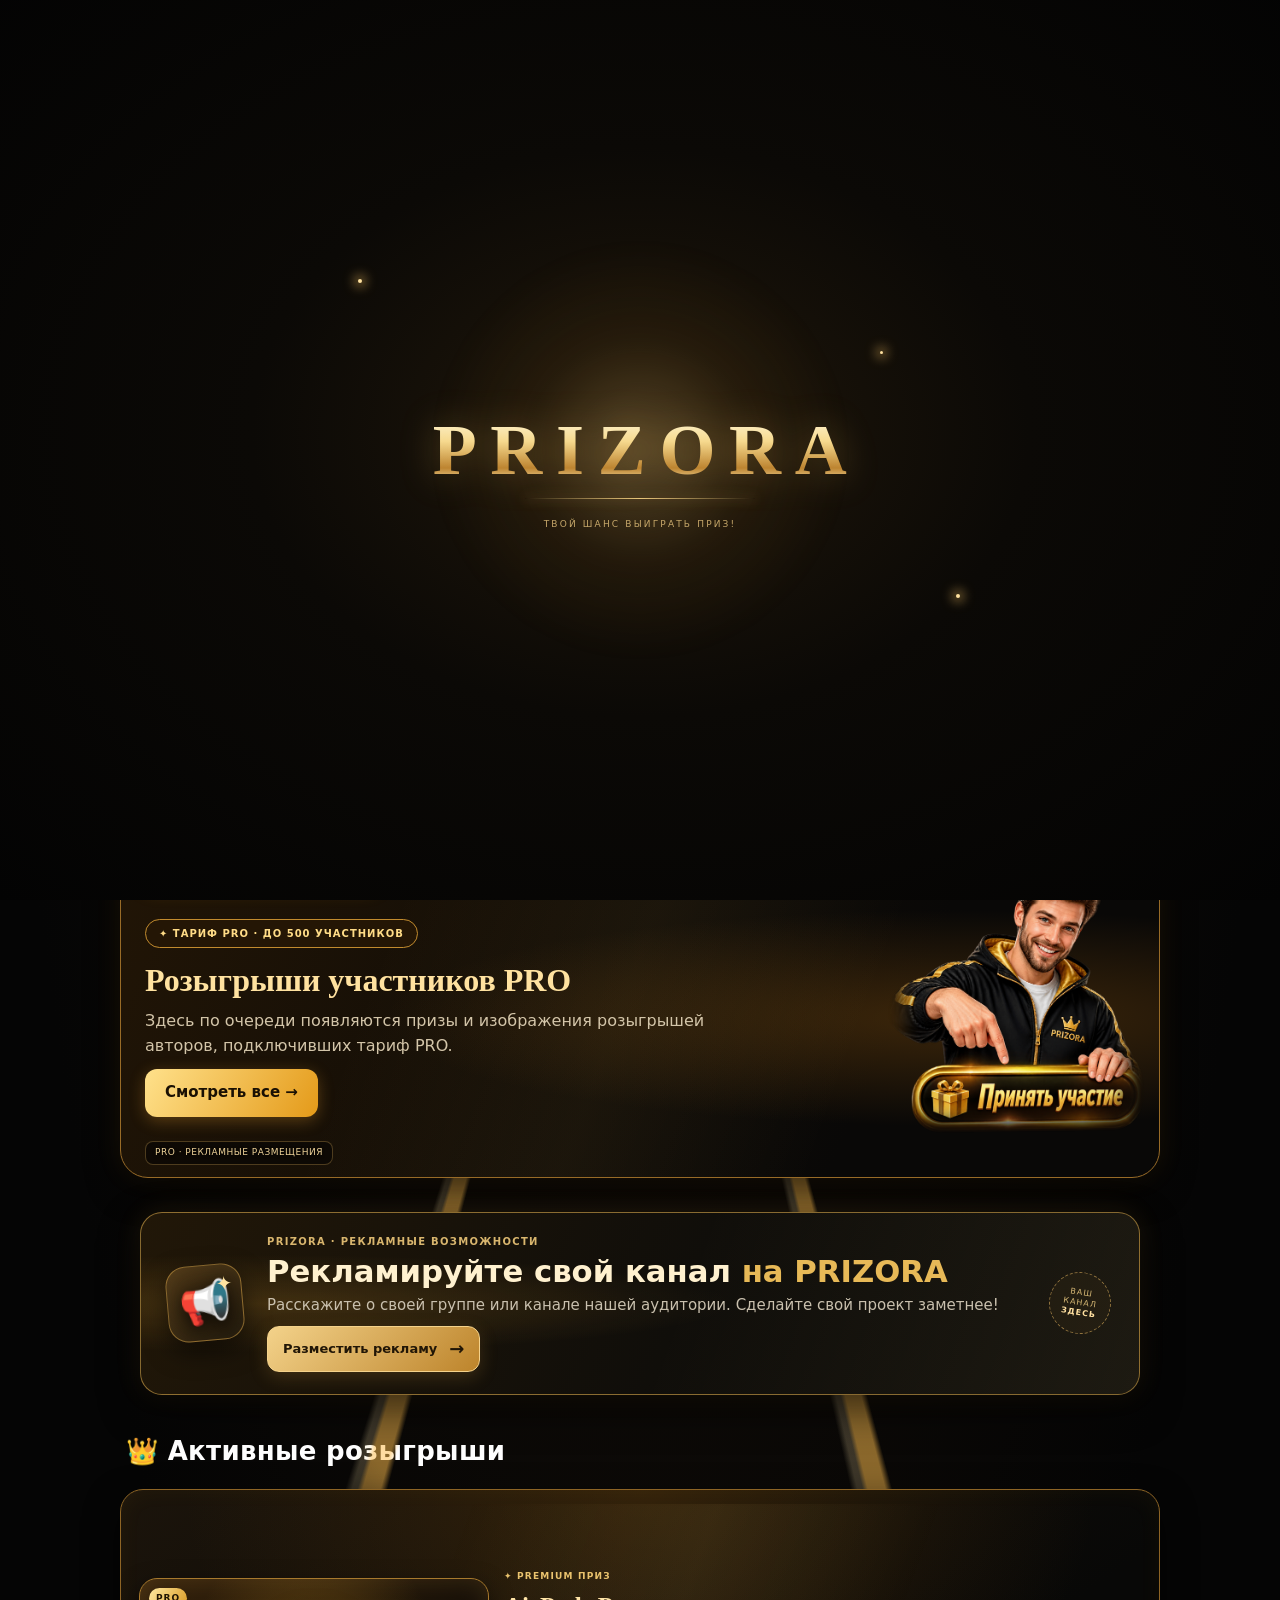
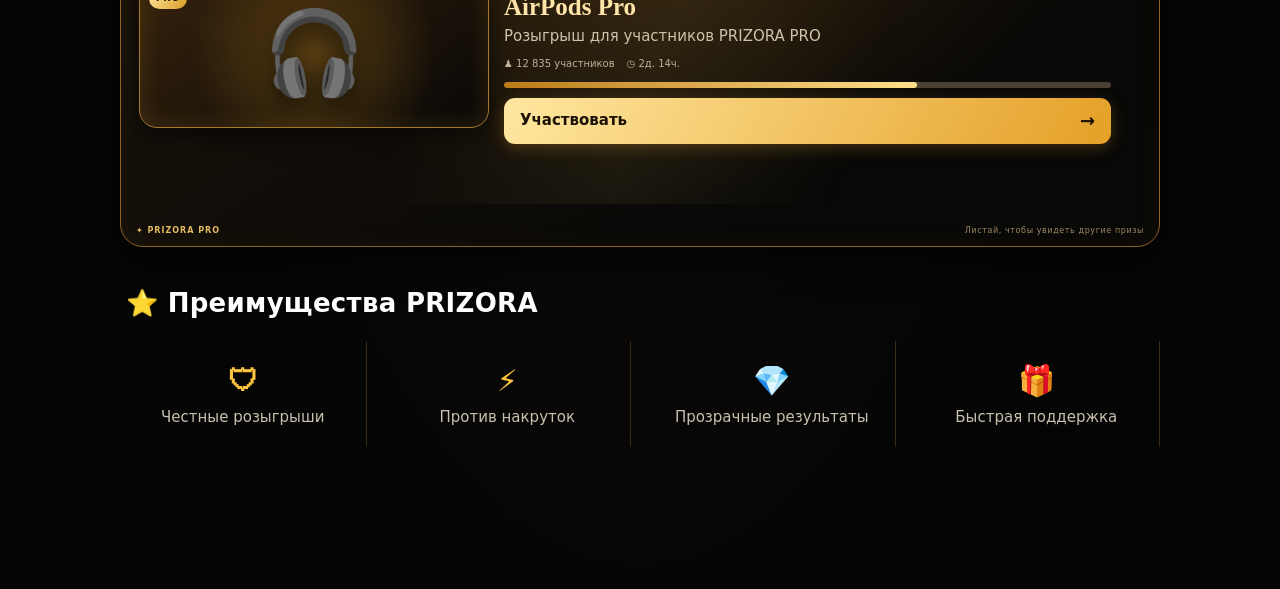
==== commit 0bd35cb2: "Remove duplicate presenter CTA caption with final CSS override" ====
--- a/index.html
+++ b/index.html
@@ -1446,8 +1446,7 @@
   z-index:10!important;opacity:1!important;overflow:visible!important;
 }
 .approved-hero-hit::after{
-  content:"Принять участие"!important;display:block!important;
-  padding:0 10px!important;text-align:center!important;
+  content:none!important;display:none!important;
 }
 .approved-hero-hit:active{filter:brightness(.94)!important;transform:translateY(1px)!important}
 @media(max-width:420px){
@@ -1520,8 +1519,7 @@
   border-radius:9px!important;
 }
 .pro-showcase>.approved-hero .approved-hero-hit::after{
-  content:"Принять участие"!important;
-  padding:0!important;font-size:11px!important;line-height:1!important;
+  content:none!important;display:none!important;
 }
 @media(max-width:700px){
   .pro-showcase{height:300px!important;min-height:300px!important;overflow:visible!important}
@@ -3054,4 +3052,12 @@
 <script id="prizora-golden-splash-script">
 (()=>{const splash=document.getElementById('prizora-splash');if(!splash)return;let done=false;const close=()=>{if(done)return;done=true;splash.classList.add('ps-away');setTimeout(()=>splash.remove(),550)};splash.addEventListener('click',close,{once:true});setTimeout(close,4500);})();
 </script>
-</body></html>+</body></html>
+
+<style id="prizora-remove-duplicate-hero-caption-final">
+/* Final override: remove only the extra CSS caption; keep the artwork and click area. */
+html body .pro-showcase>.approved-hero .approved-hero-hit::after{
+  content:none!important;
+  display:none!important;
+}
+</style>
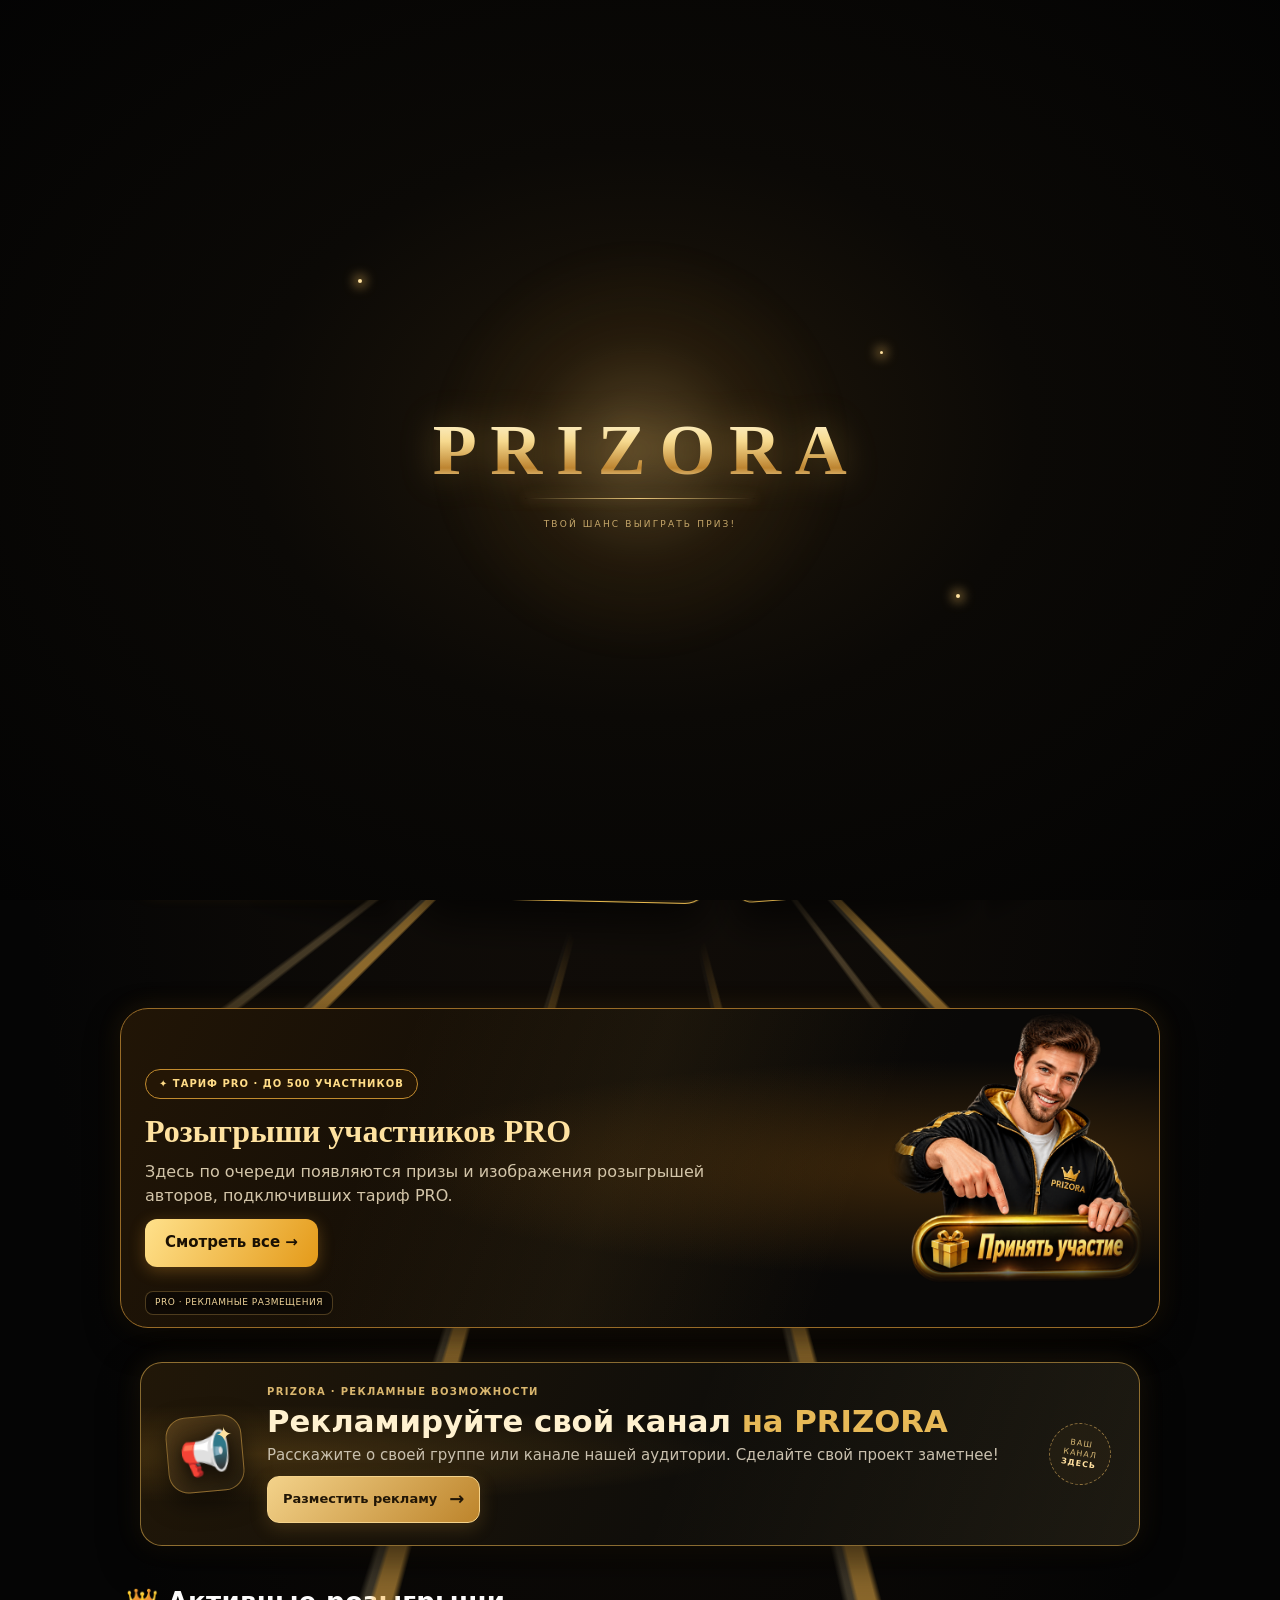
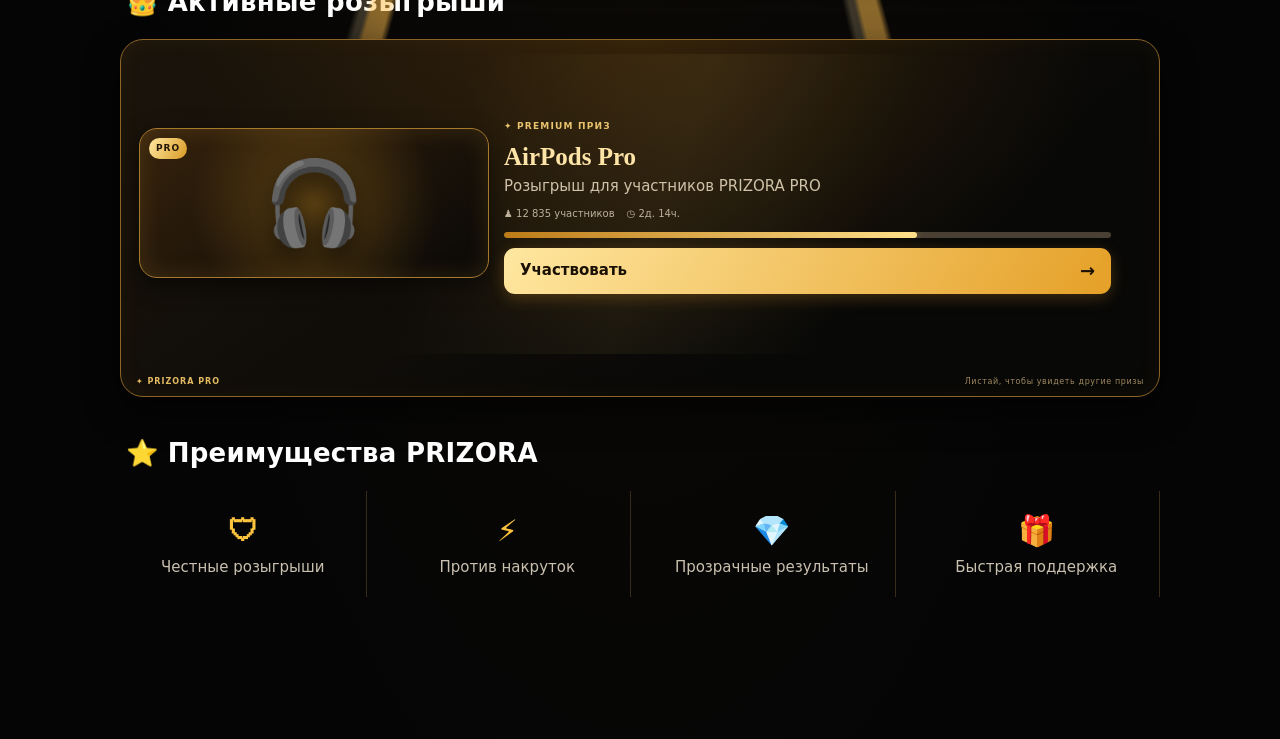
==== commit 54cdb6a8: "Prepare PRIZORA landing page for main-site transfer" ====
--- a/index.html
+++ b/index.html
@@ -1,6 +1,85 @@
 <!DOCTYPE html>
 
 <html lang="ru"><head><meta charset="utf-8"/><meta content="width=device-width,initial-scale=1,viewport-fit=cover" name="viewport"/><meta content="#080706" name="theme-color"/><title>PRIZORA — розыгрыши. доверие. победа.</title>
+
+
+
+
+
+
+
+
+
+
+
+
+
+
+
+
+
+
+
+
+
+
+
+
+
+
+
+
+
+
+
+
+
+
+
+
+
+
+
+
+
+
+
+
+
+
+
+
+
+
+
+
+
+
+
+
+
+
+
+
+
+
+
+
+
+
+
+
+
+
+
+
+
+
+
+
+
+
+<!-- PRIZORA cleanup: consolidated stylesheet placement; original cascade order preserved -->
 <style>
 :root{--gold:#ffc43d;--gold2:#ffdf80;--muted:#b9b2a3;--panel:#12100d;--line:#8d6425}*{box-sizing:border-box}html{scroll-behavior:smooth}body{margin:0;background:radial-gradient(ellipse at 50% -15%,#35220b 0,#100c08 34%,#050505 75%);color:#fff;font:16px/1.45 Inter,system-ui,-apple-system,Segoe UI,Roboto,Arial,sans-serif;min-height:100vh}.wrap{max-width:760px;margin:auto;padding:18px 16px 100px}.top{display:flex;align-items:center;justify-content:space-between;gap:12px;padding:8px 2px 16px}.brand{display:flex;align-items:center;gap:12px}.brand img{width:62px;height:62px;object-fit:cover;border-radius:14px;box-shadow:0 0 22px #f5ad2a55}.brand strong{font:700 23px Georgia,serif;letter-spacing:2px;color:var(--gold2)}.brand small{display:block;color:#b8a77d;font-size:11px;letter-spacing:1.6px;text-transform:uppercase}.pill{border:1px solid #70501e;color:var(--gold2);border-radius:99px;padding:7px 11px;font-size:12px;background:#160f06}.hero{text-align:center;margin:4px 0 20px}.hero h1{font:700 clamp(31px,8vw,52px)/1.05 Georgia,serif;letter-spacing:3px;margin:4px 0;color:#ffd66e;text-shadow:0 0 22px #d58a1b66}.hero p{margin:8px 0 0;color:#d5bd84;letter-spacing:1px}.section-head{display:flex;justify-content:space-between;align-items:center;margin:24px 2px 12px}.section-head h2{font-size:18px;margin:0;letter-spacing:.2px}.section-head span{color:var(--gold);font-size:13px}.carousel{position:relative;overflow:hidden;border-radius:24px;padding:1px;background:linear-gradient(135deg,#9d6b20,#ffdb75 28%,#3e290f 58%,#d39225);box-shadow:0 12px 38px #0009,0 0 26px #e9a42c22}.carousel:before{content:"";position:absolute;inset:-160%;background:conic-gradient(from 0deg,transparent 0 72%,#fff6c9 75%,#ffbd39 77%,transparent 80% 100%);animation:orbit 6s linear infinite;pointer-events:none}.carousel-inner{position:relative;z-index:1;border-radius:23px;overflow:hidden;background:#100d09;min-height:270px}.slides{display:flex;transition:transform .65s cubic-bezier(.22,.75,.25,1);will-change:transform}.slide{min-width:100%;padding:24px 24px 22px;display:grid;grid-template-columns:42% 1fr;gap:18px;align-items:center;min-height:270px;background:radial-gradient(circle at 18% 55%,#7c470d88,transparent 40%),linear-gradient(115deg,#1b1309,#080808 70%)}.slide-art{height:190px;border-radius:18px;display:grid;place-items:center;font-size:92px;background:radial-gradient(circle,#ffdb6c55,transparent 60%),linear-gradient(145deg,#35200a,#090807);border:1px solid #9d6b29;box-shadow:inset 0 0 28px #ffb52c22,0 0 25px #ffb52c22}.slide h3{font:700 23px/1.18 Georgia,serif;margin:0 0 10px;color:#ffe2a0}.slide p{color:#d0c5b1;margin:0 0 16px;font-size:14px}.cta{display:inline-flex;align-items:center;gap:9px;text-decoration:none;color:#1b1003;font-weight:800;padding:12px 17px;border-radius:14px;background:linear-gradient(120deg,#ffdc76,#e89b18);box-shadow:0 4px 18px #e99b1c55}.carousel-controls{position:absolute;inset:0;display:flex;justify-content:space-between;align-items:center;pointer-events:none;padding:0 8px}.arrow{pointer-events:auto;border:1px solid #d9a63e;background:#0b0907d9;color:#ffcf60;width:39px;height:39px;border-radius:50%;font-size:22px;cursor:pointer;box-shadow:0 0 15px #000}.dots{position:absolute;z-index:3;bottom:10px;left:50%;transform:translateX(-50%);display:flex;gap:7px}.dot{width:7px;height:7px;border:0;border-radius:99px;background:#6c5a3a;padding:0;cursor:pointer}.dot.active{width:22px;background:var(--gold)}.quick{display:grid;grid-template-columns:repeat(4,1fr);gap:8px;margin-top:18px}.quick a{color:#e9dfca;text-decoration:none;text-align:center;padding:13px 5px;border:1px solid #4e3b20;border-radius:16px;background:linear-gradient(145deg,#1c1710,#0d0c0a);font-size:12px}.quick b{display:block;font-size:25px;color:var(--gold);margin-bottom:4px}.contest{display:grid;grid-template-columns:112px 1fr;gap:14px;padding:12px;border:1px solid #58401f;border-radius:20px;background:linear-gradient(120deg,#1a1712,#0b0a09);box-shadow:0 8px 24px #0008}.prize{display:grid;place-items:center;border-radius:14px;background:radial-gradient(circle,#e9a62b66,transparent 65%),linear-gradient(145deg,#39230b,#0d0b09);font-size:54px;border:1px solid #94651f}.contest h3{margin:2px 0 7px;font-size:17px}.meta{color:#c5bcad;font-size:13px;margin:4px 0}.progress{height:8px;background:#45413a;border-radius:9px;overflow:hidden;margin:12px 0}.progress i{display:block;width:64%;height:100%;background:linear-gradient(90deg,#e9a323,#ffe18a);border-radius:9px}.join{display:block;text-align:center;border:1px solid var(--gold);border-radius:12px;color:var(--gold2);padding:8px;text-decoration:none;font-weight:700}.benefits{display:grid;grid-template-columns:repeat(4,1fr);gap:8px;text-align:center}.benefits div{padding:12px 5px;color:#c9c0af;font-size:12px;border-right:1px solid #382b19}.benefits b{display:block;color:var(--gold);font-size:24px;margin-bottom:5px}.bottom{position:fixed;z-index:10;bottom:0;left:0;right:0;background:#0c0b0bf2;border-top:1px solid #49361b;backdrop-filter:blur(14px);display:flex;justify-content:center;padding:9px 8px calc(9px + env(safe-area-inset-bottom));}.bottom nav{width:min(760px,100%);display:grid;grid-template-columns:repeat(4,1fr);gap:6px}.bottom a{color:#a9a39a;text-decoration:none;text-align:center;font-size:11px;padding:7px 2px;border-radius:13px}.bottom b{display:block;font-size:20px}.bottom a.active{color:#ffd36a;background:linear-gradient(135deg,#3a270d,#181006);box-shadow:inset 0 0 0 1px #b7832c,0 0 18px #e4a32a33}@keyframes orbit{to{transform:rotate(360deg)}}@media(max-width:520px){.wrap{padding:12px 12px 95px}.slide{grid-template-columns:38% 1fr;gap:12px;padding:18px 16px 24px;min-height:250px}.slide-art{height:158px;font-size:68px}.slide h3{font-size:19px}.slide p{font-size:13px}.cta{font-size:12px;padding:10px 12px}.contest{grid-template-columns:92px 1fr}.prize{font-size:44px}.quick a{font-size:11px}.hero p{font-size:13px}}@media(prefers-reduced-motion:reduce){*,*:before,*:after{animation:none!important;transition:none!important}}
 
@@ -315,7 +394,6 @@
 .carousel-controls{top:50%!important;transform:translateY(-50%)!important;}
 @media(max-width:520px){.carousel{height:350px!important;min-height:350px!important}.slides#slides>.slide{width:166px!important;height:244px!important;min-height:244px!important;padding:11px!important}.slides#slides>.slide .slide-art{height:116px!important;min-height:116px!important;flex-basis:116px!important}.slides#slides>.slide h3{font-size:14px!important}.slides#slides>.slide p{font-size:10px!important}}
 </style>
-
 <style id="prizora-final-composition-fix">
 /* Presenter belongs to the PRO showcase, beside its “Смотреть все” action. */
 .pro-showcase{position:relative!important;min-height:230px!important;padding-right:0!important}
@@ -361,7 +439,6 @@
  .slides#slides>.slide{width:158px!important;height:238px!important;min-height:238px!important}
 }
 </style>
-
 <style id="prizora-mobile-final-layout">
 /* Center every 3D drum card vertically: keep title, description and CTA in view. */
 .carousel{height:470px!important;min-height:470px!important;overflow:hidden!important}
@@ -519,7 +596,6 @@
   .slides#slides>.slide{width:86vw!important;height:320px!important;min-height:320px!important}
 }
 </style>
-
 <style id="prizora-readable-drum-final">
 /* Final readable drum geometry: one comfortably sized front prize card. */
 .carousel{
@@ -612,8 +688,6 @@
   .slides#slides>.slide h3{font-size:18px!important}
 }
 </style>
-
-
 <style id="prizora-mobile-drum-fix">
 /* Mobile: keep the front prize card readable and stop the automatic spin */
 @media(max-width:700px){
@@ -663,7 +737,6 @@
  .carousel:before{animation:none!important}
 }
 </style>
-
 <style id="prizora-stable-drum-perspective">
 /* Keep the 3D orbit, but greatly soften front/back size changes. */
 .carousel{perspective:3000px!important;perspective-origin:50% 50%!important}
@@ -707,7 +780,6 @@
   text-shadow:0 1px 3px #000!important;
 }
 </style>
-
 <style id="prizora-mobile-composition-repair">
 /* PRO feature: presenter, copy and label now share a normal grid flow.
    This removes the absolute-position collisions seen on narrow phone screens. */
@@ -827,8 +899,6 @@
  .pro-contest-art{min-height:120px!important}
 }
 </style>
-
-
 <style id="prizora-pro-fade-restore">
 /* Restore the intended single-slide PRO fade. Only .active may be visible. */
 .pro-showcase{
@@ -922,8 +992,6 @@
  .pro-showcase>.pro-fade-item{transition:none!important}
 }
 </style>
-
-
 <style id="prizora-pro-persistent-guide">
 /* The character and small caption stay visible while the three PRO messages rotate. */
 .pro-showcase{position:relative!important;min-height:250px!important;height:250px!important;overflow:hidden!important}
@@ -981,8 +1049,6 @@
  .pro-showcase .pro-copy .pro-action{font-size:9px!important;padding:7px 8px!important}
 }
 </style>
-
-
 <style id="prizora-guide-seamless-and-remove-extra-label">
 /* Blend the guide artwork into the PRO banner: no visible rectangular frame. */
 .pro-showcase>.approved-hero{
@@ -1000,8 +1066,6 @@
 .pro-section-label{display:none!important}
 .section-head#contests{justify-content:flex-start!important}
 </style>
-
-
 <style id="prizora-restored-golden-light-effects">
 /* Keep the established 3D drum geometry; only restore the premium perimeter lighting. */
 .carousel{
@@ -1060,8 +1124,6 @@
   .carousel::before{animation:none!important;opacity:.9!important}
 }
 </style>
-
-
 <style id="prizora-drum-final-responsive">
 /* Unified responsive 3D prize drum: overrides older experimental carousel styles. */
 .section-head:has(+ .carousel){display:flex!important;flex-wrap:wrap!important;align-items:baseline!important;justify-content:space-between!important;gap:5px 12px!important;margin-bottom:12px!important}
@@ -1102,8 +1164,6 @@
 @media(max-width:360px){.carousel{height:346px!important;min-height:346px!important}.slides#slides>.slide{width:140px!important;height:260px!important;min-height:260px!important;padding:9px!important}.slides#slides>.slide .slide-art{height:102px!important;min-height:102px!important;flex-basis:102px!important}}
 @media(prefers-reduced-motion:reduce){.carousel:before{animation:none!important}}
 </style>
-
-
 <style id="prizora-mobile-drum-polish">
 /* Remove the moving light from the prize faces; keep the premium frame calm. */
 .carousel:before{content:none!important;display:none!important;animation:none!important;background:none!important}
@@ -1130,8 +1190,6 @@
 }
 @media(max-width:700px){.carousel #dots.dots{bottom:7px!important;gap:7px!important}}
 </style>
-
-
 <style id="prizora-drum-rays-experiment">
 /* Reversible visual experiment: remove the gold frame/glow and place animated rays BEHIND the untouched 3D drum. */
 .carousel{
@@ -1172,7 +1230,6 @@
   .carousel:before{animation:none!important}
 }
 </style>
-
 <style id="prizora-hide-drum-pagination">
 /* Remove the distracting pagination dots beneath the prize drum. */
 .carousel #dots.dots{display:none!important;visibility:hidden!important}
@@ -1189,8 +1246,6 @@
 @media(max-width:520px){.carousel:before{width:185%!important;top:48%!important;opacity:.82!important}}
 @media(prefers-reduced-motion:reduce){.carousel:before{animation:none!important}}
 </style>
-
-
 <style id="prizora-fixed-center-rays">
 /* Independent, narrow radial rays behind the prize drum. The drum markup and motion stay untouched. */
 .carousel{
@@ -1251,8 +1306,6 @@
   }
 }
 </style>
-
-
 <style id="prizora-desktop-scale-rebuild">
 /* Desktop-only composition rebuild. Phone rules (<=700px) remain untouched. */
 @media (min-width:701px) and (max-width:999px){
@@ -1352,8 +1405,6 @@
   .approved-hero{max-width:1260px!important}
 }
 </style>
-
-
 <style id="prizora-desktop-ad-robot-fix">
 /* Desktop-only: wider, readable promo banner and larger participation mascot.
    Mobile layout (<=700px) is intentionally left unchanged. */
@@ -1429,8 +1480,6 @@
   .guide-copy p{font-size:15px!important}
 }
 </style>
-
-
 <style id="prizora-visible-participation-button">
 /* Restore the visible CTA that was part of the former hero artwork. Keep the existing hit area and destination. */
 .approved-hero-hit{
@@ -1454,7 +1503,6 @@
  .approved-hero-hit::after{padding:0 6px!important}
 }
 </style>
-
 <style id="prizora-presenter-button-layout-v2">
 /* Double the presenter artwork and place the CTA beneath it, never over the figure. */
 .pro-showcase{height:292px!important;min-height:292px!important}
@@ -1495,7 +1543,6 @@
   .pro-showcase>.approved-hero{width:184px!important;max-width:184px!important;right:2px!important}
 }
 </style>
-
 <style id="prizora-presenter-button-layout-v3">
 /* Presenter gets the visual priority; compact CTA sits below the pointing hand. */
 .pro-showcase{height:300px!important;min-height:300px!important;overflow:visible!important}
@@ -1538,7 +1585,6 @@
   .pro-showcase>.approved-hero{width:184px!important;max-width:184px!important;right:1px!important}
 }
 </style>
-
 <style id="prizora-presenter-button-layout-v6">
 /* Tenfold visual scale on the presenter artwork itself; CTA remains compact. */
 .pro-showcase{height:1900px!important;min-height:1900px!important;overflow:visible!important}
@@ -1621,10 +1667,6 @@
  .pro-showcase>.approved-hero .approved-hero-hit{width:124px!important;max-width:124px!important;height:28px!important;min-height:28px!important}
 }
 </style>
-
-
-
-
 <style id="prizora-desktop-layout-cleanup-20261123">
 /* Desktop cleanup: restore the 3D drum's true center anchor.
    The 3D script positions every prize from left:50% with translate(-50%,-50%).
@@ -1760,7 +1802,6 @@
   .section-head h2 { font-size: 26px !important; }
 }
 </style>
-
 <style id="prizora-new-cylinder-drum-20261123">
 /* New premium prize cylinder: full-size front cards + image-only reverse faces. */
 @media (min-width:701px) {
@@ -2084,19 +2125,15 @@
 /* Hide the presenter before the first paint; it becomes visible after being moved into the PRO showcase. */
 .wrap > section.approved-hero{visibility:hidden!important}
 </style>
-
 <style id="prizora-desktop-wheel-hint-20261123">
 .drum-hint-desktop{display:none!important}
 @media(min-width:701px){.drum-hint-mobile{display:none!important}.drum-hint-desktop{display:inline!important}}
 </style>
-
 <style id="prizora-presenter-png-clickarea">
 /* The new PNG already contains the visible gold CTA; keep the existing link as a transparent hit area. */
 .pro-showcase>.approved-hero .approved-hero-hit{left:4%!important;right:auto!important;bottom:3%!important;top:auto!important;transform:none!important;width:92%!important;height:23%!important;min-height:0!important;padding:0!important;background:transparent!important;border:0!important;box-shadow:none!important;color:transparent!important;}
 .pro-showcase>.approved-hero .approved-hero-hit::after{content:none!important;display:none!important;}
 </style>
-
-
 <style id="prizora-golden-splash">
 #prizora-splash{position:fixed;inset:0;z-index:999999;display:grid;place-items:center;overflow:hidden;background:radial-gradient(ellipse at 50% 48%,#21180b 0%,#0b0906 43%,#030303 100%);opacity:1;visibility:visible;transition:opacity .48s ease,visibility .48s ease;cursor:pointer}
 #prizora-splash:before{content:"";position:absolute;width:2px;height:2px;border-radius:50%;background:#fff2c4;box-shadow:0 0 14px 7px rgba(255,214,132,.85),0 0 55px 22px rgba(222,164,68,.35);animation:ps-core .72s ease-out both}
@@ -2119,23 +2156,577 @@
 @keyframes ps-breathe{from{transform:scale(.88);opacity:.5}to{transform:scale(1.08);opacity:1}}
 @keyframes ps-twinkle{from{opacity:.18;transform:scale(.6)}to{opacity:1;transform:scale(1.5)}}
 @media(prefers-reduced-motion:reduce){#prizora-splash *,#prizora-splash:before{animation-duration:.01ms!important;animation-iteration-count:1!important}}
-</style></head><body><div id="prizora-splash" aria-label="PRIZORA"><div class="ps-aura"></div><div class="ps-ring ps-ring-one"></div><div class="ps-ring ps-ring-two"></div><div class="ps-burst"></div><div class="ps-spark ps-one"></div><div class="ps-spark ps-two"></div><div class="ps-spark ps-three"></div><div class="ps-wordmark">PRIZORA</div><div class="ps-rule"></div><div class="ps-tagline">ТВОЙ ШАНС ВЫИГРАТЬ ПРИЗ!</div></div><main class="wrap">
+</style>
+<style>
+.homepage-ad-promo{position:relative;isolation:isolate;display:grid;grid-template-columns:112px minmax(0,1fr) 86px;align-items:center;gap:18px;margin:26px 0;padding:24px 26px;min-height:190px;overflow:hidden;border:1px solid rgba(224,174,79,.58);border-radius:24px;background:radial-gradient(ellipse at 12% 50%,rgba(213,153,45,.2),transparent 38%),linear-gradient(115deg,#211708 0%,#100e0a 54%,#080807 100%);box-shadow:0 14px 38px #0009,0 0 26px rgba(211,157,54,.12)}
+.homepage-ad-promo:before{content:"";position:absolute;inset:0;z-index:-1;pointer-events:none;background:linear-gradient(110deg,transparent 25%,rgba(255,218,133,.09) 48%,transparent 70%);background-size:220% 100%;animation:adPromoShine 7s ease-in-out infinite}
+@keyframes adPromoShine{0%,35%{background-position:120% 0}75%,100%{background-position:-120% 0}}
+.ad-promo-icon{position:relative;display:grid;place-items:center;width:100px;height:100px;border:1px solid #d9a84c88;border-radius:28px;background:linear-gradient(145deg,#4a3415,#171108);box-shadow:inset 0 0 24px #f4c86a18,0 10px 24px #0008;transform:rotate(-5deg)}
+.ad-promo-icon span{font-size:48px;filter:drop-shadow(0 4px 8px #0009)}
+.ad-promo-icon i{position:absolute;right:8px;top:5px;color:#ffe2a0;font-style:normal;font-size:20px}
+.ad-promo-copy{position:relative;z-index:1}.ad-promo-kicker{font-size:10px;letter-spacing:2px;color:#d9b66e;font-weight:800}
+.ad-promo-copy h2{margin:8px 0;color:#fff1cf;font-size:clamp(21px,3vw,30px);line-height:1.12}.ad-promo-copy h2 em{display:block;color:#e7b957;font-style:normal}
+.ad-promo-copy p{max-width:540px;margin:9px 0 15px;color:#c9c0ae;font-size:14px;line-height:1.5}
+.ad-promo-button{display:inline-flex;align-items:center;gap:18px;padding:12px 19px;border:1px solid #f4d28b;border-radius:12px;background:linear-gradient(135deg,#f3d28a,#bd842b);color:#211606;text-decoration:none;font-size:14px;font-weight:900;box-shadow:0 5px 18px #d49b3b35;transition:transform .2s,filter .2s}
+.ad-promo-button:hover{transform:translateY(-2px);filter:brightness(1.08)}.ad-promo-button b{font-size:18px}
+.ad-promo-stamp{justify-self:end;display:grid;place-content:center;width:78px;height:78px;border:1px dashed #d7ac5d99;border-radius:50%;color:#d6b875;text-align:center;font-size:10px;line-height:1.3;letter-spacing:1px;transform:rotate(9deg);background:#d9a33b0b}.ad-promo-stamp strong{color:#ffe0a0}
+@media(max-width:600px){.homepage-ad-promo{grid-template-columns:62px minmax(0,1fr);gap:13px;margin:20px 0;padding:18px 15px;min-height:0;border-radius:19px}.ad-promo-icon{width:60px;height:60px;border-radius:18px}.ad-promo-icon span{font-size:30px}.ad-promo-icon i{right:4px;top:0;font-size:14px}.ad-promo-copy h2{font-size:21px}.ad-promo-copy p{font-size:12px;margin:8px 0 12px}.ad-promo-kicker{font-size:8px;letter-spacing:1.2px}.ad-promo-button{padding:10px 12px;font-size:12px;gap:10px}.ad-promo-stamp{display:none}}
+</style>
+<style id="prizora-single-moving-ray-layer">
+/* The DOM ray layer is the ONLY visible ray source; suppress every legacy pseudo-ray. */
+.carousel::before,.carousel::after{
+  content:none!important;
+  display:none!important;
+  animation:none!important;
+  background:none!important;
+  box-shadow:none!important;
+}
+.carousel .prizora-rays-layer{
+  display:block!important;
+  visibility:visible!important;
+  z-index:1!important;
+}
+.carousel-inner,.slides#slides{position:relative!important;z-index:2!important}
+</style>
+<style id="prizora-pro-artwork-transparent-edge">
+/* Soften the baked rectangular perimeter of the existing approved PRO artwork.
+   The original character/artwork remains unchanged; only its outer edge fades away. */
+.pro-showcase>.approved-hero{
+  background:transparent!important;
+  border:0!important;
+  outline:0!important;
+  box-shadow:none!important;
+  border-radius:0!important;
+  overflow:visible!important;
+}
+.pro-showcase>.approved-hero img{
+  display:block!important;
+  width:100%!important;
+  height:auto!important;
+  object-fit:contain!important;
+  -webkit-mask-image:radial-gradient(ellipse 76% 76% at 50% 48%,#000 55%,rgba(0,0,0,.92) 68%,rgba(0,0,0,.48) 84%,transparent 100%)!important;
+  mask-image:radial-gradient(ellipse 76% 76% at 50% 48%,#000 55%,rgba(0,0,0,.92) 68%,rgba(0,0,0,.48) 84%,transparent 100%)!important;
+}
+</style>
+<style id="prizora-force-approved-image-edge-fade">
+/* Apply the fade directly to the original artwork image, regardless of where
+   the script places its wrapper in the PRO layout. */
+.approved-hero{
+  border:0!important;outline:0!important;box-shadow:none!important;
+  background:transparent!important;border-radius:0!important;overflow:visible!important;
+}
+.approved-hero img{
+  -webkit-mask-image:radial-gradient(ellipse 74% 72% at 50% 48%,
+    #000 0%,#000 48%,rgba(0,0,0,.96) 61%,rgba(0,0,0,.68) 76%,
+    rgba(0,0,0,.24) 91%,transparent 100%)!important;
+  mask-image:radial-gradient(ellipse 74% 72% at 50% 48%,
+    #000 0%,#000 48%,rgba(0,0,0,.96) 61%,rgba(0,0,0,.68) 76%,
+    rgba(0,0,0,.24) 91%,transparent 100%)!important;
+}
+</style>
+<style id="prizora-real-alpha-reset">
+.approved-hero img{mask-image:none!important;-webkit-mask-image:none!important}
+</style>
+<style id="prizora-hero-transparent-final">
+/* Blend the existing approved artwork into the PRO panel; keep the full composition visible. */
+.pro-showcase>.approved-hero{
+  background:transparent!important;border:0!important;box-shadow:none!important;
+  border-radius:0!important;overflow:visible!important;
+}
+.pro-showcase>.approved-hero img{
+  display:block!important;width:100%!important;height:auto!important;
+  object-fit:contain!important;border:0!important;border-radius:0!important;
+}
+@media(max-width:700px){
+  .pro-showcase{min-height:220px!important}
+  .pro-showcase>.approved-hero{right:8px!important;width:clamp(150px,43vw,190px)!important;max-width:43%!important}
+  .pro-fade-item{padding-right:8px!important}
+  .pro-copy{max-width:calc(100% - 145px)!important}
+}
+</style>
+<style id="prizora-pro-presenter-size-final">
+/* Keep the approved presenter, but give the PRO copy its own clear space. */
+.pro-showcase{position:relative!important;min-height:232px!important;height:232px!important;overflow:hidden!important}
+.pro-showcase>.pro-fade-item,
+.pro-showcase>.pro-fade-item.active{
+  box-sizing:border-box!important;
+  padding:12px 10px 42px!important;
+}
+.pro-showcase .pro-copy{
+  width:100%!important;
+  max-width:calc(100% - 112px)!important;
+  min-width:0!important;
+  position:relative!important;
+  z-index:3!important;
+}
+.pro-showcase>.approved-hero{
+  position:absolute!important;
+  right:8px!important;
+  top:50%!important;
+  transform:translateY(-50%)!important;
+  width:108px!important;
+  max-width:108px!important;
+  height:auto!important;
+  margin:0!important;
+  z-index:6!important;
+}
+.pro-showcase>.approved-hero img{
+  display:block!important;
+  width:100%!important;
+  height:auto!important;
+  max-height:142px!important;
+  object-fit:contain!important;
+}
+.pro-showcase>.pro-note{
+  left:10px!important;
+  bottom:8px!important;
+  max-width:calc(100% - 126px)!important;
+  font-size:9px!important;
+}
+@media(max-width:390px){
+  .pro-showcase{height:218px!important;min-height:218px!important}
+  .pro-showcase .pro-copy{max-width:calc(100% - 98px)!important}
+  .pro-showcase>.approved-hero{width:94px!important;max-width:94px!important;right:5px!important}
+  .pro-showcase>.approved-hero img{max-height:128px!important}
+  .pro-showcase>.pro-note{max-width:calc(100% - 108px)!important}
+}
+</style>
+<style id="prizora-mobile-viewport-fix">
+/* Keep the page inside the phone viewport; prevent decorative layers/cards from widening the document. */
+html,body{width:100%;max-width:100%;overflow-x:clip!important}
+body{position:relative}
+.wrap{width:100%!important;max-width:1040px!important;min-width:0!important;margin-left:auto!important;margin-right:auto!important}
+.wrap>*{min-width:0;max-width:100%}
+img,video,svg,canvas{max-width:100%}
+section,article,header,footer,nav{min-width:0}
+@media(max-width:700px){
+  .wrap{padding-left:12px!important;padding-right:12px!important}
+  .top{width:100%;min-width:0;gap:8px}
+  .brand{min-width:0;max-width:calc(100% - 88px)}
+  .brand img{max-width:100%!important}
+  .section-head{gap:8px;flex-wrap:wrap}
+  .section-head>*{min-width:0;max-width:100%}
+  .carousel,.pro-showcase,.pro-contest-slider,.homepage-ad-promo{width:100%;max-width:100%;min-width:0}
+  .pro-contest-track{max-width:100%;min-width:0}
+  .homepage-ad-promo{grid-template-columns:62px minmax(0,1fr)!important}
+  .homepage-ad-promo *{min-width:0;overflow-wrap:anywhere}
+  .bottom, .bottom nav{max-width:100%;min-width:0}
+}
+@media(max-width:380px){
+  .wrap{padding-left:9px!important;padding-right:9px!important}
+  .top .pill{font-size:10px;padding:6px 8px}
+  .homepage-ad-promo{padding-left:12px!important;padding-right:12px!important;gap:10px!important}
+}
+</style>
+<style id="prizora-desktop-ad-compact-v2">
+/* Final desktop correction: compact ad panel, larger readable copy and a visibly larger animated mascot. */
+@media (min-width:701px){
+  #homepage-ad-promo.homepage-ad-promo{
+    display:grid!important;
+    grid-template-columns:96px minmax(0,1fr) 72px!important;
+    align-items:center!important;
+    gap:22px!important;
+    min-height:0!important;
+    height:auto!important;
+    padding:20px 28px!important;
+    margin:22px 0!important;
+    border-radius:22px!important;
+  }
+  #homepage-ad-promo .ad-promo-icon{
+    width:88px!important;height:88px!important;
+    border-radius:22px!important;
+  }
+  #homepage-ad-promo .ad-promo-icon span{font-size:48px!important}
+  #homepage-ad-promo .ad-promo-copy{
+    min-width:0!important;width:100%!important;
+    display:flex!important;flex-direction:column!important;
+    align-items:flex-start!important;
+  }
+  #homepage-ad-promo .ad-promo-kicker{
+    font-size:12px!important;letter-spacing:1.5px!important;
+    line-height:1.3!important;
+  }
+  #homepage-ad-promo .ad-promo-copy h2{
+    font-size:clamp(30px,2.7vw,39px)!important;
+    line-height:1.08!important;
+    margin:7px 0 8px!important;
+  }
+  #homepage-ad-promo .ad-promo-copy h2 em{display:inline!important}
+  #homepage-ad-promo .ad-promo-copy p{
+    max-width:900px!important;
+    font-size:18px!important;line-height:1.35!important;
+    margin:0 0 11px!important;
+  }
+  #homepage-ad-promo .ad-promo-button{
+    font-size:16px!important;padding:11px 19px!important;
+  }
+  #homepage-ad-promo .ad-promo-stamp{
+    width:70px!important;height:70px!important;
+    font-size:10px!important;line-height:1.25!important;
+  }
+  #prizora-runner{
+    width:156px!important;height:205px!important;
+    right:16px!important;
+    filter:drop-shadow(0 8px 16px #000c)!important;
+  }
+}
+@media (min-width:701px) and (max-width:999px){
+  #homepage-ad-promo.homepage-ad-promo{
+    grid-template-columns:76px minmax(0,1fr) 58px!important;
+    gap:14px!important;padding:16px 18px!important;
+  }
+  #homepage-ad-promo .ad-promo-icon{width:70px!important;height:70px!important}
+  #homepage-ad-promo .ad-promo-icon span{font-size:39px!important}
+  #homepage-ad-promo .ad-promo-copy h2{font-size:clamp(25px,3vw,31px)!important}
+  #homepage-ad-promo .ad-promo-copy p{font-size:15px!important}
+  #homepage-ad-promo .ad-promo-stamp{width:56px!important;height:56px!important;font-size:8px!important}
+  #prizora-runner{width:122px!important;height:160px!important;right:8px!important}
+}
+</style>
+<style id="prizora-pro-presenter-final-repair">
+/* Final isolated repair: PRO presenter and participation CTA only. */
+.pro-showcase{
+  position:relative!important;
+  height:340px!important;min-height:340px!important;
+  overflow:hidden!important;
+}
+.pro-showcase>.pro-fade-item,
+.pro-showcase>.pro-fade-item.active{
+  box-sizing:border-box!important;
+  padding:22px 24px!important;
+  grid-template-columns:minmax(0,1fr)!important;
+  align-items:center!important;
+}
+.pro-showcase .pro-copy{
+  width:calc(100% - 300px)!important;
+  max-width:560px!important;min-width:0!important;
+  position:relative!important;z-index:3!important;
+}
+.pro-showcase>.approved-hero{
+  position:absolute!important;display:block!important;
+  width:300px!important;max-width:300px!important;
+  height:auto!important;margin:0!important;padding:0!important;
+  right:14px!important;top:43%!important;
+  left:auto!important;bottom:auto!important;
+  transform:translateY(-50%)!important;
+  overflow:visible!important;background:transparent!important;
+  border:0!important;border-radius:0!important;box-shadow:none!important;
+  z-index:6!important;
+}
+.pro-showcase>.approved-hero img{
+  display:block!important;width:100%!important;height:auto!important;
+  max-width:none!important;max-height:none!important;
+  object-fit:contain!important;
+}
+.pro-showcase>.approved-hero .approved-hero-hit{
+  position:absolute!important;left:50%!important;right:auto!important;
+  top:auto!important;bottom:-17px!important;
+  transform:translateX(-50%)!important;
+  width:178px!important;max-width:90%!important;
+  height:42px!important;min-height:42px!important;
+  padding:0 12px!important;border-radius:12px!important;
+  white-space:nowrap!important;display:flex!important;
+  align-items:center!important;justify-content:center!important;
+  z-index:12!important;
+}
+.pro-showcase>.approved-hero .approved-hero-hit::after{
+  content:"Принять участие"!important;
+  display:block!important;padding:0!important;
+  font-size:14px!important;line-height:1!important;
+}
+.pro-showcase>.pro-note{z-index:3!important;left:24px!important;right:auto!important;bottom:12px!important}
+@media(max-width:700px){
+  .pro-showcase{height:330px!important;min-height:330px!important;overflow:hidden!important}
+  .pro-showcase>.pro-fade-item,.pro-showcase>.pro-fade-item.active{
+    padding:18px 14px 44px!important;
+  }
+  .pro-showcase .pro-copy{
+    width:calc(100% - 190px)!important;
+    max-width:calc(100% - 190px)!important;
+  }
+  .pro-showcase .pro-copy h3{font-size:18px!important;line-height:1.12!important}
+  .pro-showcase .pro-copy p{font-size:11px!important;line-height:1.35!important}
+  .pro-showcase>.approved-hero{
+    width:220px!important;max-width:220px!important;
+    right:2px!important;top:43%!important;
+  }
+  .pro-showcase>.approved-hero .approved-hero-hit{
+    width:164px!important;max-width:90%!important;
+    height:40px!important;min-height:40px!important;bottom:-14px!important;
+  }
+  .pro-showcase>.approved-hero .approved-hero-hit::after{font-size:13px!important}
+  .pro-showcase>.pro-note{left:14px!important;bottom:10px!important;max-width:calc(100% - 28px)!important}
+}
+@media(max-width:390px){
+  .pro-showcase{height:320px!important;min-height:320px!important}
+  .pro-showcase .pro-copy{width:calc(100% - 174px)!important;max-width:calc(100% - 174px)!important}
+  .pro-showcase>.approved-hero{width:198px!important;max-width:198px!important;right:0!important}
+  .pro-showcase>.approved-hero .approved-hero-hit{width:150px!important;height:38px!important;min-height:38px!important}
+}
+</style>
+<style id="prizora-ad-promo-layout-final">
+/* Repair the ad panel grid: decorative orbit nodes must not become grid columns. */
+html body #homepage-ad-promo.homepage-ad-promo{
+ box-sizing:border-box!important;display:grid!important;
+ width:min(1120px,calc(100% - 40px))!important;max-width:1120px!important;
+ min-width:0!important;height:auto!important;min-height:0!important;
+ margin:22px auto!important;padding:22px 26px!important;
+ grid-template-columns:82px minmax(0,1fr) 66px!important;
+ grid-template-rows:auto!important;align-items:center!important;
+ gap:18px!important;border-radius:22px!important;
+}
+html body #homepage-ad-promo .ad-promo-orbit{
+ position:absolute!important;inset:0!important;display:block!important;
+ width:auto!important;height:auto!important;pointer-events:none!important;
+ z-index:-1!important;
+}
+html body #homepage-ad-promo .ad-promo-icon{
+ grid-column:1!important;grid-row:1!important;
+ width:76px!important;height:76px!important;border-radius:20px!important;
+}
+html body #homepage-ad-promo .ad-promo-icon span{font-size:42px!important}
+html body #homepage-ad-promo .ad-promo-copy{
+ grid-column:2!important;grid-row:1!important;
+ display:flex!important;flex-direction:column!important;
+ align-items:flex-start!important;width:100%!important;min-width:0!important;
+}
+html body #homepage-ad-promo .ad-promo-kicker{font-size:10px!important;letter-spacing:1.3px!important;line-height:1.3!important}
+html body #homepage-ad-promo .ad-promo-copy h2{
+ font-size:clamp(23px,2.4vw,32px)!important;line-height:1.12!important;
+ margin:6px 0 7px!important;max-width:100%!important;
+}
+html body #homepage-ad-promo .ad-promo-copy h2 em{display:inline!important}
+html body #homepage-ad-promo .ad-promo-copy p{
+ max-width:760px!important;font-size:15px!important;line-height:1.4!important;
+ margin:0 0 10px!important;
+}
+html body #homepage-ad-promo .ad-promo-button{font-size:13px!important;padding:9px 15px!important;gap:12px!important}
+html body #homepage-ad-promo .ad-promo-stamp{
+ grid-column:3!important;grid-row:1!important;justify-self:center!important;
+ width:62px!important;height:62px!important;font-size:8px!important;
+}
+@media(max-width:700px){
+ html body #homepage-ad-promo.homepage-ad-promo{
+  width:calc(100% - 28px)!important;max-width:520px!important;
+  margin:16px auto!important;padding:14px 13px!important;
+  grid-template-columns:46px minmax(0,1fr)!important;
+  gap:11px!important;
+ }
+ html body #homepage-ad-promo .ad-promo-icon{
+  grid-column:1!important;grid-row:1!important;
+  width:44px!important;height:44px!important;border-radius:12px!important;
+ }
+ html body #homepage-ad-promo .ad-promo-icon span{font-size:25px!important}
+ html body #homepage-ad-promo .ad-promo-icon i{font-size:11px!important;right:2px!important;top:0!important}
+ html body #homepage-ad-promo .ad-promo-copy{grid-column:2!important;grid-row:1!important}
+ html body #homepage-ad-promo .ad-promo-kicker{font-size:8px!important;letter-spacing:.8px!important}
+ html body #homepage-ad-promo .ad-promo-copy h2{font-size:clamp(17px,4.2vw,21px)!important;line-height:1.15!important;margin:5px 0!important}
+ html body #homepage-ad-promo .ad-promo-copy h2 em{display:inline!important}
+ html body #homepage-ad-promo .ad-promo-copy p{font-size:12px!important;line-height:1.35!important;margin:0 0 8px!important}
+ html body #homepage-ad-promo .ad-promo-button{font-size:11px!important;padding:8px 11px!important;gap:8px!important}
+ html body #homepage-ad-promo .ad-promo-stamp{display:none!important}
+}
+/* Slightly reduce the PRO presenter and its CTA without changing the artwork. */
+html body .pro-showcase{min-height:320px!important;height:320px!important}
+html body .pro-showcase>.approved-hero{
+ width:258px!important;max-width:258px!important;
+ right:14px!important;top:44%!important;
+}
+html body .pro-showcase>.approved-hero .approved-hero-hit{
+ width:158px!important;max-width:90%!important;
+ height:38px!important;min-height:38px!important;bottom:-13px!important;
+}
+html body .pro-showcase>.approved-hero .approved-hero-hit::after{font-size:13px!important}
+@media(max-width:700px){
+ html body .pro-showcase{height:310px!important;min-height:310px!important}
+ html body .pro-showcase>.approved-hero{
+  width:204px!important;max-width:204px!important;right:4px!important;top:44%!important;
+ }
+ html body .pro-showcase>.approved-hero .approved-hero-hit{
+  width:146px!important;max-width:90%!important;
+  height:36px!important;min-height:36px!important;bottom:-12px!important;
+ }
+ html body .pro-showcase>.approved-hero .approved-hero-hit::after{font-size:12px!important}
+}
+@media(max-width:390px){
+ html body .pro-showcase>.approved-hero{width:190px!important;max-width:190px!important;right:1px!important}
+ html body .pro-showcase>.approved-hero .approved-hero-hit{width:138px!important;height:34px!important;min-height:34px!important}
+}
+</style>
+<style id="prizora-phone-desktop-mode-readable-v1">
+/* Android Chrome: desktop-site viewport (typically ~980 CSS px).
+   Keep the real phone layout untouched; only enlarge the 701–999px desktop-mode composition. */
+@media (min-width:701px) and (max-width:999px){
+  .wrap{width:calc(100% - 24px)!important;max-width:960px!important;padding:18px 12px 112px!important}
+  .top{gap:18px!important;padding:10px 4px 18px!important}
+  .brand img{width:238px!important;height:112px!important;max-width:100%!important}
+  .top .pill{font-size:17px!important;padding:12px 18px!important}
+  .hero{margin:8px 0 24px!important}
+  .hero h1{font-size:clamp(38px,5vw,48px)!important;letter-spacing:2px!important}
+  .hero p{font-size:18px!important;letter-spacing:.6px!important}
+  .approved-hero{width:100%!important;max-width:936px!important;margin:12px auto 28px!important;border-radius:24px!important}
+  .section-head{margin:30px 5px 16px!important;gap:14px!important}
+  .section-head h2{font-size:31px!important;line-height:1.2!important}
+  .section-head span{font-size:18px!important}
+  /* Larger 3D prize drum cards; the existing rotation and movement remain intact. */
+  .carousel{height:456px!important;min-height:456px!important;padding:14px 0 42px!important;border-radius:26px!important}
+  .carousel-inner{height:378px!important;min-height:378px!important}
+  .slides{height:378px!important}
+  .slide{left:-135px!important;top:18px!important;width:270px!important;height:326px!important;min-height:326px!important;padding:17px 15px!important;gap:10px!important;border-radius:20px!important}
+  .slide-art{width:218px!important;height:190px!important;min-height:190px!important;flex:0 0 190px!important;margin-top:13px!important;border-radius:15px!important}
+  .slide h3{font-size:19px!important;line-height:1.18!important;margin-top:5px!important}
+  .slide:before{font-size:8px!important;top:8px!important}
+  .carousel-controls{top:43%!important;padding:0 12px!important}
+  .arrow{width:42px!important;height:42px!important;font-size:27px!important}
+  .dots{bottom:4px!important;gap:8px!important}
+  .dot{width:9px!important;height:9px!important;flex-basis:9px!important}
+  .dot.active{width:24px!important}
+  /* PRO and lower content use readable desktop proportions, not phone-sized text. */
+  .pro-showcase{height:360px!important;min-height:360px!important;margin:24px 0 30px!important}
+  .pro-showcase .pro-copy{width:calc(100% - 280px)!important;max-width:600px!important}
+  .pro-showcase .pro-copy h3{font-size:30px!important;line-height:1.14!important}
+  .pro-showcase .pro-copy p{font-size:17px!important;line-height:1.5!important}
+  .pro-showcase .pro-tag{font-size:13px!important;padding:7px 12px!important}
+  .pro-showcase .pro-action{font-size:15px!important;padding:12px 18px!important}
+  .pro-showcase>.approved-hero{width:250px!important;max-width:250px!important;right:12px!important}
+  .pro-showcase>.approved-hero img{max-height:none!important}
+  .pro-showcase>.approved-hero .approved-hero-hit{width:170px!important;height:42px!important;min-height:42px!important}
+  .pro-showcase>.approved-hero .approved-hero-hit::after{font-size:14px!important}
+  #homepage-ad-promo.homepage-ad-promo{
+    width:100%!important;max-width:936px!important;
+    grid-template-columns:104px minmax(0,1fr) 78px!important;
+    gap:20px!important;padding:22px 24px!important;min-height:190px!important;
+    margin:26px auto!important;
+  }
+  #homepage-ad-promo .ad-promo-icon{width:96px!important;height:96px!important}
+  #homepage-ad-promo .ad-promo-icon span{font-size:52px!important}
+  #homepage-ad-promo .ad-promo-kicker{font-size:13px!important}
+  #homepage-ad-promo .ad-promo-copy h2{font-size:32px!important;line-height:1.12!important}
+  #homepage-ad-promo .ad-promo-copy p{font-size:17px!important;line-height:1.45!important}
+  #homepage-ad-promo .ad-promo-button{font-size:15px!important;padding:12px 18px!important}
+  #homepage-ad-promo .ad-promo-stamp{width:72px!important;height:72px!important;font-size:10px!important}
+  .participation-guide{grid-template-columns:minmax(0,1fr) 260px!important;gap:22px!important;padding:26px 28px!important;min-height:250px!important}
+  .guide-mascot{width:100%!important;max-width:260px!important;min-width:0!important;transform:none!important}
+  .guide-copy h3{font-size:30px!important;line-height:1.15!important}
+  .guide-copy p{font-size:17px!important;line-height:1.5!important}
+  .guide-kicker{font-size:13px!important}
+  .guide-button{font-size:16px!important;min-height:50px!important;padding:0 22px!important}
+  .quick{gap:12px!important}
+  .quick a{font-size:15px!important;padding:16px 10px!important}
+  .quick b{font-size:30px!important}
+  .benefits{gap:14px!important}
+  .benefits div{font-size:15px!important;padding:16px 10px!important}
+  .benefits b{font-size:28px!important}
+  .bottom nav{width:min(936px,100%)!important;gap:10px!important}
+  .bottom a{font-size:14px!important;padding:10px 7px!important}
+  .bottom b{font-size:23px!important}
+  #prizora-runner{width:112px!important;height:148px!important;right:8px!important}
+  /* Use the full desktop-mode width; do not zoom the whole page or shrink its contents. */
+  .wrap{
+    zoom:1!important;
+    width:calc(100% - 24px)!important;
+    max-width:960px!important;
+  }
+  /* prizora-desktop-phone-layout-v1 */
+
+}
+</style>
+<style id="prizora-card-copy-clarity-v1">
+/* Improve only prize names and descriptions; preserve the drum, card frames, images and buttons. */
+@media (min-width:701px) {
+  #contests.carousel #slides > .slide > div:not(.slide-art):not(.slide-back) {
+    backface-visibility:hidden !important;
+    -webkit-backface-visibility:hidden !important;
+    transform:none !important;
+  }
+  #contests.carousel #slides > .slide h3 {
+    color:#ffe7b5 !important;
+    font-size:21px !important;
+    line-height:1.2 !important;
+    font-weight:700 !important;
+    letter-spacing:.12px !important;
+    text-shadow:0 1px 2px rgba(0,0,0,.85) !important;
+    -webkit-font-smoothing:antialiased !important;
+    text-rendering:geometricPrecision !important;
+  }
+  #contests.carousel #slides > .slide p {
+    color:#f0e5d2 !important;
+    font-size:15px !important;
+    font-weight:500 !important;
+    line-height:1.4 !important;
+    letter-spacing:.12px !important;
+    text-shadow:0 1px 2px rgba(0,0,0,.9) !important;
+    -webkit-font-smoothing:antialiased !important;
+    text-rendering:geometricPrecision !important;
+    overflow:hidden !important;
+    max-height:3.8em !important;
+  }
+}
+</style>
+<style id="prizora-runner-style">
+#prizora-runner{position:fixed;z-index:30;right:8px;top:0;width:82px;height:108px;pointer-events:none;opacity:0;transform:translate3d(0,30vh,0);transition:transform .85s cubic-bezier(.2,.8,.2,1),opacity .35s ease;filter:drop-shadow(0 5px 12px #000b)}
+#prizora-runner.is-visible{opacity:1}
+#prizora-runner svg{display:block;width:100%;height:100%;overflow:visible}
+#prizora-runner .runner-body{transform-origin:50% 50%}
+#prizora-runner.is-running .runner-body{animation:prizoraBodyRun .42s ease-in-out infinite alternate}
+#prizora-runner .runner-arm{transform-origin:62px 47px}
+#prizora-runner.is-running .runner-arm{animation:prizoraArmRun .22s ease-in-out infinite alternate}
+#prizora-runner .runner-leg-a,#prizora-runner .runner-leg-b{transform-box:fill-box;transform-origin:50% 0}
+#prizora-runner.is-running .runner-leg-a{animation:prizoraLegA .22s ease-in-out infinite alternate}
+#prizora-runner.is-running .runner-leg-b{animation:prizoraLegB .22s ease-in-out infinite alternate}
+#prizora-runner.is-pointing .runner-arm{transform:rotate(-13deg)}
+@keyframes prizoraBodyRun{to{transform:translateY(-3px) rotate(-2deg)}}
+@keyframes prizoraArmRun{to{transform:rotate(18deg)}}
+@keyframes prizoraLegA{to{transform:rotate(25deg)}}
+@keyframes prizoraLegB{to{transform:rotate(-25deg)}}
+@media(max-width:600px){#prizora-runner{right:2px;width:57px;height:78px;filter:drop-shadow(0 3px 7px #000b)}}
+@media(prefers-reduced-motion:reduce){#prizora-runner{transition:none}#prizora-runner.is-running *{animation:none!important}}
+</style>
+<style id="prizora-logo-final-tune-v2">
+/* Logo only: use a larger fixed display box so the full original WebP stays visible. */
+.top .brand{flex:0 1 auto!important;min-width:0!important;max-width:calc(100% - 88px)!important;gap:0!important}
+.top .brand img{
+  display:block!important;width:270px!important;height:112px!important;
+  max-width:100%!important;max-height:none!important;
+  object-fit:contain!important;object-position:left center!important;
+  border-radius:0!important;box-shadow:none!important;
+  filter:saturate(1.1) brightness(1.06) drop-shadow(0 0 10px rgba(217,155,37,.28))!important;
+}
+@media(max-width:700px){
+  .top .brand{max-width:calc(100% - 82px)!important}
+  .top .brand img{width:210px!important;height:88px!important;max-height:none!important}
+}
+@media(max-width:360px){
+  .top .brand img{width:180px!important;height:78px!important}
+}
+</style>
+<style id="prizora-remove-duplicate-hero-caption-final">
+/* Final override: remove only the extra CSS caption; keep the artwork and click area. */
+html body .pro-showcase>.approved-hero .approved-hero-hit::after{
+  content:none!important;
+  display:none!important;
+}
+
+/* PRIZORA launch status banner — transfer preparation */
+.prizora-launch-banner{position:relative;z-index:30;display:flex;align-items:center;gap:14px;width:100%;margin:0 auto 22px;padding:17px 20px;border:1px solid #c18a2d;border-radius:18px;background:linear-gradient(110deg,#3b260d,#171109 58%,#211505);box-shadow:0 12px 34px #0008,0 0 24px #e4a52c18;text-align:left}.prizora-launch-banner .plb-mark{flex:0 0 42px;width:42px;height:42px;display:grid;place-items:center;border-radius:13px;background:linear-gradient(145deg,#ffe49a,#d18a18);color:#261805;font-size:24px}.prizora-launch-banner .plb-copy{min-width:0;flex:1}.prizora-launch-banner strong{display:block;color:#ffe19a;font-size:clamp(15px,2.5vw,20px);line-height:1.25}.prizora-launch-banner p{margin:5px 0 0;color:#e0d3bb;font-size:14px;line-height:1.4}.prizora-launch-banner .plb-state{flex:0 0 auto;border:1px solid #a77b31;border-radius:99px;padding:7px 11px;color:#ffe19a;font-size:10px;font-weight:800;letter-spacing:1px;white-space:nowrap}.cta[aria-disabled="true"],.approved-hero-hit[aria-disabled="true"]{cursor:default;pointer-events:none}@media(max-width:600px){.prizora-launch-banner{gap:10px;padding:14px 13px;margin-bottom:17px}.prizora-launch-banner .plb-mark{width:36px;height:36px;flex-basis:36px;font-size:20px}.prizora-launch-banner p{font-size:12px}.prizora-launch-banner .plb-state{font-size:8px;padding:6px 8px}}
+</style>
+</head><body><div id="prizora-splash" aria-label="PRIZORA"><div class="ps-aura"></div><div class="ps-ring ps-ring-one"></div><div class="ps-ring ps-ring-two"></div><div class="ps-burst"></div><div class="ps-spark ps-one"></div><div class="ps-spark ps-two"></div><div class="ps-spark ps-three"></div><div class="ps-wordmark">PRIZORA</div><div class="ps-rule"></div><div class="ps-tagline">ТВОЙ ШАНС ВЫИГРАТЬ ПРИЗ!</div></div><main class="wrap">\n<section class="prizora-launch-banner" role="status" aria-label="Статус запуска PRIZORA"><div class="plb-mark" aria-hidden="true">✦</div><div class="plb-copy"><strong>PRIZORA — СКОРО ОТКРЫТИЕ</strong><p>Платформа находится в разработке. Приём заявок и участие в розыгрышах пока не запущены. О дате старта сообщим отдельно.</p></div><span class="plb-state">В РАЗРАБОТКЕ</span></section>
 <header class="top"><div class="brand"><img alt="PRIZORA" src="./screenshots/prizora-logo-transparent%281%29.png"/><div><strong>PRIZORA</strong><small>розыгрыши · доверие · победа</small></div></div><span class="pill">✦ ПРЕМИУМ</span></header>
 <section class="approved-hero" aria-label="PRIZORA — реальные призы и честные розыгрыши">
   <img src="./a_clean_high_resolution_promotional_cutout_on_a_t%281%29.png" alt="PRIZORA: улыбающийся ведущий в чёрно-золотом костюме указывает на кнопку «Принять участие»" loading="lazy" decoding="async" fetchpriority="low">
-  <a class="approved-hero-hit" href="#contests" aria-label="Принять участие в розыгрыше"></a>
+  <span class="approved-hero-hit" aria-hidden="true"></span>
 </section>
-<div class="section-head"><h2>✦ PREMIUM · Барабан призов</h2><span class="drum-hint-mobile">Прокрути пальцем →</span><span class="drum-hint-desktop">Прокрути колёсиком мыши →</span></div>
-<section id="contests" aria-label="Популярные розыгрыши" class="carousel"><div class="carousel-inner"><div class="slides" id="slides"><article class="slide"><div class="slide-art"><img alt="Денежный приз — купюры разных стран: доллары, евро, юани и иены" decoding="async" loading="eager" data-lazy-src="assets/prizes/money.webp"/></div><div><h3>Денежный приз</h3><p>Вознаграждения в долларах, евро и других валютах мира.</p><a aria-label="Перейти к списку розыгрышей" class="cta" href="#contests">Участвовать <b aria-hidden="true">→</b></a></div></article>
-<article class="slide"><div class="slide-art"><img alt="iPhone 18 Pro Max" decoding="async" loading="eager" data-lazy-src="assets/prizes/iphone.webp" loading="lazy" decoding="async"/></div><div><h3>iPhone 18 Pro Max</h3><p>Флагманский смартфон Apple — один из призов барабана.</p><a aria-label="Перейти к списку розыгрышей" class="cta" href="#contests">Участвовать <b aria-hidden="true">→</b></a></div></article>
-<article class="slide"><div class="slide-art"><img alt="PlayStation 5" decoding="async" loading="eager" data-lazy-src="assets/prizes/playstation-5.webp" loading="lazy" decoding="async"/></div><div><h3>PlayStation 5</h3><p>Игровая консоль Sony с контроллером DualSense.</p><a aria-label="Перейти к списку розыгрышей" class="cta" href="#contests">Участвовать <b aria-hidden="true">→</b></a></div></article>
-<article class="slide"><div class="slide-art"><img alt="Nintendo Switch OLED" decoding="async" loading="eager" data-lazy-src="assets/prizes/switch-oled.webp" loading="lazy" decoding="async"/></div><div><h3>Nintendo Switch OLED</h3><p>Портативная игровая консоль Nintendo с OLED-экраном.</p><a aria-label="Перейти к списку розыгрышей" class="cta" href="#contests">Участвовать <b aria-hidden="true">→</b></a></div></article>
-<article class="slide"><div class="slide-art"><img alt="Lenovo ThinkPad X41" decoding="async" loading="eager" data-lazy-src="assets/prizes/thinkpad.webp" loading="lazy" decoding="async"/></div><div><h3>Lenovo ThinkPad X41</h3><p>Компактный ноутбук Lenovo ThinkPad.</p><a aria-label="Перейти к списку розыгрышей" class="cta" href="#contests">Участвовать <b aria-hidden="true">→</b></a></div></article>
-<article class="slide"><div class="slide-art"><img alt="Canon 310XL Super 8" decoding="async" loading="eager" data-lazy-src="assets/prizes/canon-camera.webp" loading="lazy" decoding="async"/></div><div><h3>Canon 310XL Super 8</h3><p>Кинокамера Canon — необычный коллекционный приз.</p><a aria-label="Перейти к списку розыгрышей" class="cta" href="#contests">Участвовать <b aria-hidden="true">→</b></a></div></article>
-<article class="slide"><div class="slide-art"><img alt="Garmin MARQ Gen 2" decoding="async" loading="eager" data-lazy-src="assets/prizes/garmin-watch.webp" loading="lazy" decoding="async"/></div><div><h3>Garmin MARQ Gen 2</h3><p>Премиальные спортивные часы Garmin.</p><a aria-label="Перейти к списку розыгрышей" class="cta" href="#contests">Участвовать <b aria-hidden="true">→</b></a></div></article>
-<article class="slide"><div class="slide-art"><img alt="Пылесос Electrolux" decoding="async" loading="eager" data-lazy-src="assets/prizes/vacuum.webp" loading="lazy" decoding="async"/></div><div><h3>Пылесос Electrolux</h3><p>Реалистичный циклонный пылесос Electrolux с прозрачным контейнером.</p><a aria-label="Перейти к списку розыгрышей" class="cta" href="#contests">Участвовать <b aria-hidden="true">→</b></a></div></article>
-<article class="slide"><div class="slide-art"><img alt="Игровая гарнитура Kotion Each" decoding="async" loading="eager" data-lazy-src="assets/prizes/headphones.webp" loading="lazy" decoding="async"/></div><div><h3>Игровая гарнитура Kotion Each</h3><p>Полноразмерная игровая гарнитура с микрофоном.</p><a aria-label="Перейти к списку розыгрышей" class="cta" href="#contests">Участвовать <b aria-hidden="true">→</b></a></div></article>
-<article class="slide"><div class="slide-art"><img alt="Nintendo Switch 2" decoding="async" loading="eager" data-lazy-src="assets/prizes/switch-2.webp" loading="lazy" decoding="async"/></div><div><h3>Nintendo Switch 2</h3><p>Новая игровая консоль Nintendo Switch 2.</p><a aria-label="Перейти к списку розыгрышей" class="cta" href="#contests">Участвовать <b aria-hidden="true">→</b></a></div></article></div><div class="carousel-controls"><button aria-label="Предыдущий слайд" class="arrow" id="prev">‹</button><button aria-label="Следующий слайд" class="arrow" id="next">›</button></div><div class="dots" id="dots"></div></div></section>
+<div class="section-head"><h2>✦ ВИЗУАЛЬНАЯ КОНЦЕПЦИЯ · БАРАБАН ПРИЗОВ</h2><span class="drum-hint-mobile">Прокрути пальцем →</span><span class="drum-hint-desktop">Прокрути колёсиком мыши →</span></div>
+<section id="contests" aria-label="Популярные розыгрыши" class="carousel"><div class="carousel-inner"><div class="slides" id="slides"><article class="slide"><div class="slide-art"><img alt="Денежный приз — купюры разных стран: доллары, евро, юани и иены" decoding="async" loading="eager" data-lazy-src="assets/prizes/money.webp"/></div><div><h3>Денежный приз</h3><p>Вознаграждения в долларах, евро и других валютах мира.</p><span class="cta" aria-disabled="true">Скоро</span></div></article>
+<article class="slide"><div class="slide-art"><img alt="iPhone 18 Pro Max" decoding="async" loading="eager" data-lazy-src="assets/prizes/iphone.webp" loading="lazy" decoding="async"/></div><div><h3>iPhone 18 Pro Max</h3><p>Флагманский смартфон Apple — один из призов барабана.</p><span class="cta" aria-disabled="true">Скоро</span></div></article>
+<article class="slide"><div class="slide-art"><img alt="PlayStation 5" decoding="async" loading="eager" data-lazy-src="assets/prizes/playstation-5.webp" loading="lazy" decoding="async"/></div><div><h3>PlayStation 5</h3><p>Игровая консоль Sony с контроллером DualSense.</p><span class="cta" aria-disabled="true">Скоро</span></div></article>
+<article class="slide"><div class="slide-art"><img alt="Nintendo Switch OLED" decoding="async" loading="eager" data-lazy-src="assets/prizes/switch-oled.webp" loading="lazy" decoding="async"/></div><div><h3>Nintendo Switch OLED</h3><p>Портативная игровая консоль Nintendo с OLED-экраном.</p><span class="cta" aria-disabled="true">Скоро</span></div></article>
+<article class="slide"><div class="slide-art"><img alt="Lenovo ThinkPad X41" decoding="async" loading="eager" data-lazy-src="assets/prizes/thinkpad.webp" loading="lazy" decoding="async"/></div><div><h3>Lenovo ThinkPad X41</h3><p>Компактный ноутбук Lenovo ThinkPad.</p><span class="cta" aria-disabled="true">Скоро</span></div></article>
+<article class="slide"><div class="slide-art"><img alt="Canon 310XL Super 8" decoding="async" loading="eager" data-lazy-src="assets/prizes/canon-camera.webp" loading="lazy" decoding="async"/></div><div><h3>Canon 310XL Super 8</h3><p>Кинокамера Canon — необычный коллекционный приз.</p><span class="cta" aria-disabled="true">Скоро</span></div></article>
+<article class="slide"><div class="slide-art"><img alt="Garmin MARQ Gen 2" decoding="async" loading="eager" data-lazy-src="assets/prizes/garmin-watch.webp" loading="lazy" decoding="async"/></div><div><h3>Garmin MARQ Gen 2</h3><p>Премиальные спортивные часы Garmin.</p><span class="cta" aria-disabled="true">Скоро</span></div></article>
+<article class="slide"><div class="slide-art"><img alt="Пылесос Electrolux" decoding="async" loading="eager" data-lazy-src="assets/prizes/vacuum.webp" loading="lazy" decoding="async"/></div><div><h3>Пылесос Electrolux</h3><p>Реалистичный циклонный пылесос Electrolux с прозрачным контейнером.</p><span class="cta" aria-disabled="true">Скоро</span></div></article>
+<article class="slide"><div class="slide-art"><img alt="Игровая гарнитура Kotion Each" decoding="async" loading="eager" data-lazy-src="assets/prizes/headphones.webp" loading="lazy" decoding="async"/></div><div><h3>Игровая гарнитура Kotion Each</h3><p>Полноразмерная игровая гарнитура с микрофоном.</p><span class="cta" aria-disabled="true">Скоро</span></div></article>
+<article class="slide"><div class="slide-art"><img alt="Nintendo Switch 2" decoding="async" loading="eager" data-lazy-src="assets/prizes/switch-2.webp" loading="lazy" decoding="async"/></div><div><h3>Nintendo Switch 2</h3><p>Новая игровая консоль Nintendo Switch 2.</p><span class="cta" aria-disabled="true">Скоро</span></div></article></div><div class="carousel-controls"><button aria-label="Предыдущий слайд" class="arrow" id="prev">‹</button><button aria-label="Следующий слайд" class="arrow" id="next">›</button></div><div class="dots" id="dots"></div></div></section>
 <section aria-label="Розыгрыши участников тарифа PRO" class="pro-showcase">
 <article class="pro-fade-item active">
 <div class="pro-copy"><span class="pro-tag">✦ ТАРИФ PRO · ДО 500 УЧАСТНИКОВ</span><h3>Розыгрыши участников PRO</h3><p>Здесь по очереди появляются призы и изображения розыгрышей авторов, подключивших тариф PRO.</p><a class="pro-action" href="#contests">Смотреть все →</a></div>
@@ -2162,21 +2753,7 @@
   </div>
   <div class="ad-promo-stamp">ВАШ<br>КАНАЛ<br><strong>ЗДЕСЬ</strong></div>
 </section>
-<style>
-.homepage-ad-promo{position:relative;isolation:isolate;display:grid;grid-template-columns:112px minmax(0,1fr) 86px;align-items:center;gap:18px;margin:26px 0;padding:24px 26px;min-height:190px;overflow:hidden;border:1px solid rgba(224,174,79,.58);border-radius:24px;background:radial-gradient(ellipse at 12% 50%,rgba(213,153,45,.2),transparent 38%),linear-gradient(115deg,#211708 0%,#100e0a 54%,#080807 100%);box-shadow:0 14px 38px #0009,0 0 26px rgba(211,157,54,.12)}
-.homepage-ad-promo:before{content:"";position:absolute;inset:0;z-index:-1;pointer-events:none;background:linear-gradient(110deg,transparent 25%,rgba(255,218,133,.09) 48%,transparent 70%);background-size:220% 100%;animation:adPromoShine 7s ease-in-out infinite}
-@keyframes adPromoShine{0%,35%{background-position:120% 0}75%,100%{background-position:-120% 0}}
-.ad-promo-icon{position:relative;display:grid;place-items:center;width:100px;height:100px;border:1px solid #d9a84c88;border-radius:28px;background:linear-gradient(145deg,#4a3415,#171108);box-shadow:inset 0 0 24px #f4c86a18,0 10px 24px #0008;transform:rotate(-5deg)}
-.ad-promo-icon span{font-size:48px;filter:drop-shadow(0 4px 8px #0009)}
-.ad-promo-icon i{position:absolute;right:8px;top:5px;color:#ffe2a0;font-style:normal;font-size:20px}
-.ad-promo-copy{position:relative;z-index:1}.ad-promo-kicker{font-size:10px;letter-spacing:2px;color:#d9b66e;font-weight:800}
-.ad-promo-copy h2{margin:8px 0;color:#fff1cf;font-size:clamp(21px,3vw,30px);line-height:1.12}.ad-promo-copy h2 em{display:block;color:#e7b957;font-style:normal}
-.ad-promo-copy p{max-width:540px;margin:9px 0 15px;color:#c9c0ae;font-size:14px;line-height:1.5}
-.ad-promo-button{display:inline-flex;align-items:center;gap:18px;padding:12px 19px;border:1px solid #f4d28b;border-radius:12px;background:linear-gradient(135deg,#f3d28a,#bd842b);color:#211606;text-decoration:none;font-size:14px;font-weight:900;box-shadow:0 5px 18px #d49b3b35;transition:transform .2s,filter .2s}
-.ad-promo-button:hover{transform:translateY(-2px);filter:brightness(1.08)}.ad-promo-button b{font-size:18px}
-.ad-promo-stamp{justify-self:end;display:grid;place-content:center;width:78px;height:78px;border:1px dashed #d7ac5d99;border-radius:50%;color:#d6b875;text-align:center;font-size:10px;line-height:1.3;letter-spacing:1px;transform:rotate(9deg);background:#d9a33b0b}.ad-promo-stamp strong{color:#ffe0a0}
-@media(max-width:600px){.homepage-ad-promo{grid-template-columns:62px minmax(0,1fr);gap:13px;margin:20px 0;padding:18px 15px;min-height:0;border-radius:19px}.ad-promo-icon{width:60px;height:60px;border-radius:18px}.ad-promo-icon span{font-size:30px}.ad-promo-icon i{right:4px;top:0;font-size:14px}.ad-promo-copy h2{font-size:21px}.ad-promo-copy p{font-size:12px;margin:8px 0 12px}.ad-promo-kicker{font-size:8px;letter-spacing:1.2px}.ad-promo-button{padding:10px 12px;font-size:12px;gap:10px}.ad-promo-stamp{display:none}}
-</style>
+
 <section aria-label="Личный кабинет" class="user-menu" hidden="" id="menu">
 <div class="section-head"><h2>👤 Личный кабинет</h2><span>Меню пользователя</span></div>
 <div class="quick user-menu-grid">
@@ -2419,64 +2996,13 @@
 })();
 </script>
 
-<style id="prizora-single-moving-ray-layer">
-/* The DOM ray layer is the ONLY visible ray source; suppress every legacy pseudo-ray. */
-.carousel::before,.carousel::after{
-  content:none!important;
-  display:none!important;
-  animation:none!important;
-  background:none!important;
-  box-shadow:none!important;
-}
-.carousel .prizora-rays-layer{
-  display:block!important;
-  visibility:visible!important;
-  z-index:1!important;
-}
-.carousel-inner,.slides#slides{position:relative!important;z-index:2!important}
-</style>
-
-<style id="prizora-pro-artwork-transparent-edge">
-/* Soften the baked rectangular perimeter of the existing approved PRO artwork.
-   The original character/artwork remains unchanged; only its outer edge fades away. */
-.pro-showcase>.approved-hero{
-  background:transparent!important;
-  border:0!important;
-  outline:0!important;
-  box-shadow:none!important;
-  border-radius:0!important;
-  overflow:visible!important;
-}
-.pro-showcase>.approved-hero img{
-  display:block!important;
-  width:100%!important;
-  height:auto!important;
-  object-fit:contain!important;
-  -webkit-mask-image:radial-gradient(ellipse 76% 76% at 50% 48%,#000 55%,rgba(0,0,0,.92) 68%,rgba(0,0,0,.48) 84%,transparent 100%)!important;
-  mask-image:radial-gradient(ellipse 76% 76% at 50% 48%,#000 55%,rgba(0,0,0,.92) 68%,rgba(0,0,0,.48) 84%,transparent 100%)!important;
-}
-</style>
-
-<style id="prizora-force-approved-image-edge-fade">
-/* Apply the fade directly to the original artwork image, regardless of where
-   the script places its wrapper in the PRO layout. */
-.approved-hero{
-  border:0!important;outline:0!important;box-shadow:none!important;
-  background:transparent!important;border-radius:0!important;overflow:visible!important;
-}
-.approved-hero img{
-  -webkit-mask-image:radial-gradient(ellipse 74% 72% at 50% 48%,
-    #000 0%,#000 48%,rgba(0,0,0,.96) 61%,rgba(0,0,0,.68) 76%,
-    rgba(0,0,0,.24) 91%,transparent 100%)!important;
-  mask-image:radial-gradient(ellipse 74% 72% at 50% 48%,
-    #000 0%,#000 48%,rgba(0,0,0,.96) 61%,rgba(0,0,0,.68) 76%,
-    rgba(0,0,0,.24) 91%,transparent 100%)!important;
-}
-</style>
-
-<style id="prizora-real-alpha-reset">
-.approved-hero img{mask-image:none!important;-webkit-mask-image:none!important}
-</style>
+
+
+
+
+
+
+
 <script id="prizora-real-alpha-processing">
 (()=> {
   function makeTransparent(img){
@@ -2516,477 +3042,31 @@
 </script>
 
 
-<style id="prizora-hero-transparent-final">
-/* Blend the existing approved artwork into the PRO panel; keep the full composition visible. */
-.pro-showcase>.approved-hero{
-  background:transparent!important;border:0!important;box-shadow:none!important;
-  border-radius:0!important;overflow:visible!important;
-}
-.pro-showcase>.approved-hero img{
-  display:block!important;width:100%!important;height:auto!important;
-  object-fit:contain!important;border:0!important;border-radius:0!important;
-}
-@media(max-width:700px){
-  .pro-showcase{min-height:220px!important}
-  .pro-showcase>.approved-hero{right:8px!important;width:clamp(150px,43vw,190px)!important;max-width:43%!important}
-  .pro-fade-item{padding-right:8px!important}
-  .pro-copy{max-width:calc(100% - 145px)!important}
-}
-</style>
-
-<style id="prizora-pro-presenter-size-final">
-/* Keep the approved presenter, but give the PRO copy its own clear space. */
-.pro-showcase{position:relative!important;min-height:232px!important;height:232px!important;overflow:hidden!important}
-.pro-showcase>.pro-fade-item,
-.pro-showcase>.pro-fade-item.active{
-  box-sizing:border-box!important;
-  padding:12px 10px 42px!important;
-}
-.pro-showcase .pro-copy{
-  width:100%!important;
-  max-width:calc(100% - 112px)!important;
-  min-width:0!important;
-  position:relative!important;
-  z-index:3!important;
-}
-.pro-showcase>.approved-hero{
-  position:absolute!important;
-  right:8px!important;
-  top:50%!important;
-  transform:translateY(-50%)!important;
-  width:108px!important;
-  max-width:108px!important;
-  height:auto!important;
-  margin:0!important;
-  z-index:6!important;
-}
-.pro-showcase>.approved-hero img{
-  display:block!important;
-  width:100%!important;
-  height:auto!important;
-  max-height:142px!important;
-  object-fit:contain!important;
-}
-.pro-showcase>.pro-note{
-  left:10px!important;
-  bottom:8px!important;
-  max-width:calc(100% - 126px)!important;
-  font-size:9px!important;
-}
-@media(max-width:390px){
-  .pro-showcase{height:218px!important;min-height:218px!important}
-  .pro-showcase .pro-copy{max-width:calc(100% - 98px)!important}
-  .pro-showcase>.approved-hero{width:94px!important;max-width:94px!important;right:5px!important}
-  .pro-showcase>.approved-hero img{max-height:128px!important}
-  .pro-showcase>.pro-note{max-width:calc(100% - 108px)!important}
-}
-</style>
-
-
-<style id="prizora-mobile-viewport-fix">
-/* Keep the page inside the phone viewport; prevent decorative layers/cards from widening the document. */
-html,body{width:100%;max-width:100%;overflow-x:clip!important}
-body{position:relative}
-.wrap{width:100%!important;max-width:1040px!important;min-width:0!important;margin-left:auto!important;margin-right:auto!important}
-.wrap>*{min-width:0;max-width:100%}
-img,video,svg,canvas{max-width:100%}
-section,article,header,footer,nav{min-width:0}
-@media(max-width:700px){
-  .wrap{padding-left:12px!important;padding-right:12px!important}
-  .top{width:100%;min-width:0;gap:8px}
-  .brand{min-width:0;max-width:calc(100% - 88px)}
-  .brand img{max-width:100%!important}
-  .section-head{gap:8px;flex-wrap:wrap}
-  .section-head>*{min-width:0;max-width:100%}
-  .carousel,.pro-showcase,.pro-contest-slider,.homepage-ad-promo{width:100%;max-width:100%;min-width:0}
-  .pro-contest-track{max-width:100%;min-width:0}
-  .homepage-ad-promo{grid-template-columns:62px minmax(0,1fr)!important}
-  .homepage-ad-promo *{min-width:0;overflow-wrap:anywhere}
-  .bottom, .bottom nav{max-width:100%;min-width:0}
-}
-@media(max-width:380px){
-  .wrap{padding-left:9px!important;padding-right:9px!important}
-  .top .pill{font-size:10px;padding:6px 8px}
-  .homepage-ad-promo{padding-left:12px!important;padding-right:12px!important;gap:10px!important}
-}
-</style>
-
-
-
-
-
-<style id="prizora-desktop-ad-compact-v2">
-/* Final desktop correction: compact ad panel, larger readable copy and a visibly larger animated mascot. */
-@media (min-width:701px){
-  #homepage-ad-promo.homepage-ad-promo{
-    display:grid!important;
-    grid-template-columns:96px minmax(0,1fr) 72px!important;
-    align-items:center!important;
-    gap:22px!important;
-    min-height:0!important;
-    height:auto!important;
-    padding:20px 28px!important;
-    margin:22px 0!important;
-    border-radius:22px!important;
-  }
-  #homepage-ad-promo .ad-promo-icon{
-    width:88px!important;height:88px!important;
-    border-radius:22px!important;
-  }
-  #homepage-ad-promo .ad-promo-icon span{font-size:48px!important}
-  #homepage-ad-promo .ad-promo-copy{
-    min-width:0!important;width:100%!important;
-    display:flex!important;flex-direction:column!important;
-    align-items:flex-start!important;
-  }
-  #homepage-ad-promo .ad-promo-kicker{
-    font-size:12px!important;letter-spacing:1.5px!important;
-    line-height:1.3!important;
-  }
-  #homepage-ad-promo .ad-promo-copy h2{
-    font-size:clamp(30px,2.7vw,39px)!important;
-    line-height:1.08!important;
-    margin:7px 0 8px!important;
-  }
-  #homepage-ad-promo .ad-promo-copy h2 em{display:inline!important}
-  #homepage-ad-promo .ad-promo-copy p{
-    max-width:900px!important;
-    font-size:18px!important;line-height:1.35!important;
-    margin:0 0 11px!important;
-  }
-  #homepage-ad-promo .ad-promo-button{
-    font-size:16px!important;padding:11px 19px!important;
-  }
-  #homepage-ad-promo .ad-promo-stamp{
-    width:70px!important;height:70px!important;
-    font-size:10px!important;line-height:1.25!important;
-  }
-  #prizora-runner{
-    width:156px!important;height:205px!important;
-    right:16px!important;
-    filter:drop-shadow(0 8px 16px #000c)!important;
-  }
-}
-@media (min-width:701px) and (max-width:999px){
-  #homepage-ad-promo.homepage-ad-promo{
-    grid-template-columns:76px minmax(0,1fr) 58px!important;
-    gap:14px!important;padding:16px 18px!important;
-  }
-  #homepage-ad-promo .ad-promo-icon{width:70px!important;height:70px!important}
-  #homepage-ad-promo .ad-promo-icon span{font-size:39px!important}
-  #homepage-ad-promo .ad-promo-copy h2{font-size:clamp(25px,3vw,31px)!important}
-  #homepage-ad-promo .ad-promo-copy p{font-size:15px!important}
-  #homepage-ad-promo .ad-promo-stamp{width:56px!important;height:56px!important;font-size:8px!important}
-  #prizora-runner{width:122px!important;height:160px!important;right:8px!important}
-}
-</style>
-
-
-<style id="prizora-pro-presenter-final-repair">
-/* Final isolated repair: PRO presenter and participation CTA only. */
-.pro-showcase{
-  position:relative!important;
-  height:340px!important;min-height:340px!important;
-  overflow:hidden!important;
-}
-.pro-showcase>.pro-fade-item,
-.pro-showcase>.pro-fade-item.active{
-  box-sizing:border-box!important;
-  padding:22px 24px!important;
-  grid-template-columns:minmax(0,1fr)!important;
-  align-items:center!important;
-}
-.pro-showcase .pro-copy{
-  width:calc(100% - 300px)!important;
-  max-width:560px!important;min-width:0!important;
-  position:relative!important;z-index:3!important;
-}
-.pro-showcase>.approved-hero{
-  position:absolute!important;display:block!important;
-  width:300px!important;max-width:300px!important;
-  height:auto!important;margin:0!important;padding:0!important;
-  right:14px!important;top:43%!important;
-  left:auto!important;bottom:auto!important;
-  transform:translateY(-50%)!important;
-  overflow:visible!important;background:transparent!important;
-  border:0!important;border-radius:0!important;box-shadow:none!important;
-  z-index:6!important;
-}
-.pro-showcase>.approved-hero img{
-  display:block!important;width:100%!important;height:auto!important;
-  max-width:none!important;max-height:none!important;
-  object-fit:contain!important;
-}
-.pro-showcase>.approved-hero .approved-hero-hit{
-  position:absolute!important;left:50%!important;right:auto!important;
-  top:auto!important;bottom:-17px!important;
-  transform:translateX(-50%)!important;
-  width:178px!important;max-width:90%!important;
-  height:42px!important;min-height:42px!important;
-  padding:0 12px!important;border-radius:12px!important;
-  white-space:nowrap!important;display:flex!important;
-  align-items:center!important;justify-content:center!important;
-  z-index:12!important;
-}
-.pro-showcase>.approved-hero .approved-hero-hit::after{
-  content:"Принять участие"!important;
-  display:block!important;padding:0!important;
-  font-size:14px!important;line-height:1!important;
-}
-.pro-showcase>.pro-note{z-index:3!important;left:24px!important;right:auto!important;bottom:12px!important}
-@media(max-width:700px){
-  .pro-showcase{height:330px!important;min-height:330px!important;overflow:hidden!important}
-  .pro-showcase>.pro-fade-item,.pro-showcase>.pro-fade-item.active{
-    padding:18px 14px 44px!important;
-  }
-  .pro-showcase .pro-copy{
-    width:calc(100% - 190px)!important;
-    max-width:calc(100% - 190px)!important;
-  }
-  .pro-showcase .pro-copy h3{font-size:18px!important;line-height:1.12!important}
-  .pro-showcase .pro-copy p{font-size:11px!important;line-height:1.35!important}
-  .pro-showcase>.approved-hero{
-    width:220px!important;max-width:220px!important;
-    right:2px!important;top:43%!important;
-  }
-  .pro-showcase>.approved-hero .approved-hero-hit{
-    width:164px!important;max-width:90%!important;
-    height:40px!important;min-height:40px!important;bottom:-14px!important;
-  }
-  .pro-showcase>.approved-hero .approved-hero-hit::after{font-size:13px!important}
-  .pro-showcase>.pro-note{left:14px!important;bottom:10px!important;max-width:calc(100% - 28px)!important}
-}
-@media(max-width:390px){
-  .pro-showcase{height:320px!important;min-height:320px!important}
-  .pro-showcase .pro-copy{width:calc(100% - 174px)!important;max-width:calc(100% - 174px)!important}
-  .pro-showcase>.approved-hero{width:198px!important;max-width:198px!important;right:0!important}
-  .pro-showcase>.approved-hero .approved-hero-hit{width:150px!important;height:38px!important;min-height:38px!important}
-}
-</style>
-
-
-<style id="prizora-ad-promo-layout-final">
-/* Repair the ad panel grid: decorative orbit nodes must not become grid columns. */
-html body #homepage-ad-promo.homepage-ad-promo{
- box-sizing:border-box!important;display:grid!important;
- width:min(1120px,calc(100% - 40px))!important;max-width:1120px!important;
- min-width:0!important;height:auto!important;min-height:0!important;
- margin:22px auto!important;padding:22px 26px!important;
- grid-template-columns:82px minmax(0,1fr) 66px!important;
- grid-template-rows:auto!important;align-items:center!important;
- gap:18px!important;border-radius:22px!important;
-}
-html body #homepage-ad-promo .ad-promo-orbit{
- position:absolute!important;inset:0!important;display:block!important;
- width:auto!important;height:auto!important;pointer-events:none!important;
- z-index:-1!important;
-}
-html body #homepage-ad-promo .ad-promo-icon{
- grid-column:1!important;grid-row:1!important;
- width:76px!important;height:76px!important;border-radius:20px!important;
-}
-html body #homepage-ad-promo .ad-promo-icon span{font-size:42px!important}
-html body #homepage-ad-promo .ad-promo-copy{
- grid-column:2!important;grid-row:1!important;
- display:flex!important;flex-direction:column!important;
- align-items:flex-start!important;width:100%!important;min-width:0!important;
-}
-html body #homepage-ad-promo .ad-promo-kicker{font-size:10px!important;letter-spacing:1.3px!important;line-height:1.3!important}
-html body #homepage-ad-promo .ad-promo-copy h2{
- font-size:clamp(23px,2.4vw,32px)!important;line-height:1.12!important;
- margin:6px 0 7px!important;max-width:100%!important;
-}
-html body #homepage-ad-promo .ad-promo-copy h2 em{display:inline!important}
-html body #homepage-ad-promo .ad-promo-copy p{
- max-width:760px!important;font-size:15px!important;line-height:1.4!important;
- margin:0 0 10px!important;
-}
-html body #homepage-ad-promo .ad-promo-button{font-size:13px!important;padding:9px 15px!important;gap:12px!important}
-html body #homepage-ad-promo .ad-promo-stamp{
- grid-column:3!important;grid-row:1!important;justify-self:center!important;
- width:62px!important;height:62px!important;font-size:8px!important;
-}
-@media(max-width:700px){
- html body #homepage-ad-promo.homepage-ad-promo{
-  width:calc(100% - 28px)!important;max-width:520px!important;
-  margin:16px auto!important;padding:14px 13px!important;
-  grid-template-columns:46px minmax(0,1fr)!important;
-  gap:11px!important;
- }
- html body #homepage-ad-promo .ad-promo-icon{
-  grid-column:1!important;grid-row:1!important;
-  width:44px!important;height:44px!important;border-radius:12px!important;
- }
- html body #homepage-ad-promo .ad-promo-icon span{font-size:25px!important}
- html body #homepage-ad-promo .ad-promo-icon i{font-size:11px!important;right:2px!important;top:0!important}
- html body #homepage-ad-promo .ad-promo-copy{grid-column:2!important;grid-row:1!important}
- html body #homepage-ad-promo .ad-promo-kicker{font-size:8px!important;letter-spacing:.8px!important}
- html body #homepage-ad-promo .ad-promo-copy h2{font-size:clamp(17px,4.2vw,21px)!important;line-height:1.15!important;margin:5px 0!important}
- html body #homepage-ad-promo .ad-promo-copy h2 em{display:inline!important}
- html body #homepage-ad-promo .ad-promo-copy p{font-size:12px!important;line-height:1.35!important;margin:0 0 8px!important}
- html body #homepage-ad-promo .ad-promo-button{font-size:11px!important;padding:8px 11px!important;gap:8px!important}
- html body #homepage-ad-promo .ad-promo-stamp{display:none!important}
-}
-/* Slightly reduce the PRO presenter and its CTA without changing the artwork. */
-html body .pro-showcase{min-height:320px!important;height:320px!important}
-html body .pro-showcase>.approved-hero{
- width:258px!important;max-width:258px!important;
- right:14px!important;top:44%!important;
-}
-html body .pro-showcase>.approved-hero .approved-hero-hit{
- width:158px!important;max-width:90%!important;
- height:38px!important;min-height:38px!important;bottom:-13px!important;
-}
-html body .pro-showcase>.approved-hero .approved-hero-hit::after{font-size:13px!important}
-@media(max-width:700px){
- html body .pro-showcase{height:310px!important;min-height:310px!important}
- html body .pro-showcase>.approved-hero{
-  width:204px!important;max-width:204px!important;right:4px!important;top:44%!important;
- }
- html body .pro-showcase>.approved-hero .approved-hero-hit{
-  width:146px!important;max-width:90%!important;
-  height:36px!important;min-height:36px!important;bottom:-12px!important;
- }
- html body .pro-showcase>.approved-hero .approved-hero-hit::after{font-size:12px!important}
-}
-@media(max-width:390px){
- html body .pro-showcase>.approved-hero{width:190px!important;max-width:190px!important;right:1px!important}
- html body .pro-showcase>.approved-hero .approved-hero-hit{width:138px!important;height:34px!important;min-height:34px!important}
-}
-</style>
-
-
-<style id="prizora-phone-desktop-mode-readable-v1">
-/* Android Chrome: desktop-site viewport (typically ~980 CSS px).
-   Keep the real phone layout untouched; only enlarge the 701–999px desktop-mode composition. */
-@media (min-width:701px) and (max-width:999px){
-  .wrap{width:calc(100% - 24px)!important;max-width:960px!important;padding:18px 12px 112px!important}
-  .top{gap:18px!important;padding:10px 4px 18px!important}
-  .brand img{width:238px!important;height:112px!important;max-width:100%!important}
-  .top .pill{font-size:17px!important;padding:12px 18px!important}
-  .hero{margin:8px 0 24px!important}
-  .hero h1{font-size:clamp(38px,5vw,48px)!important;letter-spacing:2px!important}
-  .hero p{font-size:18px!important;letter-spacing:.6px!important}
-  .approved-hero{width:100%!important;max-width:936px!important;margin:12px auto 28px!important;border-radius:24px!important}
-  .section-head{margin:30px 5px 16px!important;gap:14px!important}
-  .section-head h2{font-size:31px!important;line-height:1.2!important}
-  .section-head span{font-size:18px!important}
-  /* Larger 3D prize drum cards; the existing rotation and movement remain intact. */
-  .carousel{height:456px!important;min-height:456px!important;padding:14px 0 42px!important;border-radius:26px!important}
-  .carousel-inner{height:378px!important;min-height:378px!important}
-  .slides{height:378px!important}
-  .slide{left:-135px!important;top:18px!important;width:270px!important;height:326px!important;min-height:326px!important;padding:17px 15px!important;gap:10px!important;border-radius:20px!important}
-  .slide-art{width:218px!important;height:190px!important;min-height:190px!important;flex:0 0 190px!important;margin-top:13px!important;border-radius:15px!important}
-  .slide h3{font-size:19px!important;line-height:1.18!important;margin-top:5px!important}
-  .slide:before{font-size:8px!important;top:8px!important}
-  .carousel-controls{top:43%!important;padding:0 12px!important}
-  .arrow{width:42px!important;height:42px!important;font-size:27px!important}
-  .dots{bottom:4px!important;gap:8px!important}
-  .dot{width:9px!important;height:9px!important;flex-basis:9px!important}
-  .dot.active{width:24px!important}
-  /* PRO and lower content use readable desktop proportions, not phone-sized text. */
-  .pro-showcase{height:360px!important;min-height:360px!important;margin:24px 0 30px!important}
-  .pro-showcase .pro-copy{width:calc(100% - 280px)!important;max-width:600px!important}
-  .pro-showcase .pro-copy h3{font-size:30px!important;line-height:1.14!important}
-  .pro-showcase .pro-copy p{font-size:17px!important;line-height:1.5!important}
-  .pro-showcase .pro-tag{font-size:13px!important;padding:7px 12px!important}
-  .pro-showcase .pro-action{font-size:15px!important;padding:12px 18px!important}
-  .pro-showcase>.approved-hero{width:250px!important;max-width:250px!important;right:12px!important}
-  .pro-showcase>.approved-hero img{max-height:none!important}
-  .pro-showcase>.approved-hero .approved-hero-hit{width:170px!important;height:42px!important;min-height:42px!important}
-  .pro-showcase>.approved-hero .approved-hero-hit::after{font-size:14px!important}
-  #homepage-ad-promo.homepage-ad-promo{
-    width:100%!important;max-width:936px!important;
-    grid-template-columns:104px minmax(0,1fr) 78px!important;
-    gap:20px!important;padding:22px 24px!important;min-height:190px!important;
-    margin:26px auto!important;
-  }
-  #homepage-ad-promo .ad-promo-icon{width:96px!important;height:96px!important}
-  #homepage-ad-promo .ad-promo-icon span{font-size:52px!important}
-  #homepage-ad-promo .ad-promo-kicker{font-size:13px!important}
-  #homepage-ad-promo .ad-promo-copy h2{font-size:32px!important;line-height:1.12!important}
-  #homepage-ad-promo .ad-promo-copy p{font-size:17px!important;line-height:1.45!important}
-  #homepage-ad-promo .ad-promo-button{font-size:15px!important;padding:12px 18px!important}
-  #homepage-ad-promo .ad-promo-stamp{width:72px!important;height:72px!important;font-size:10px!important}
-  .participation-guide{grid-template-columns:minmax(0,1fr) 260px!important;gap:22px!important;padding:26px 28px!important;min-height:250px!important}
-  .guide-mascot{width:100%!important;max-width:260px!important;min-width:0!important;transform:none!important}
-  .guide-copy h3{font-size:30px!important;line-height:1.15!important}
-  .guide-copy p{font-size:17px!important;line-height:1.5!important}
-  .guide-kicker{font-size:13px!important}
-  .guide-button{font-size:16px!important;min-height:50px!important;padding:0 22px!important}
-  .quick{gap:12px!important}
-  .quick a{font-size:15px!important;padding:16px 10px!important}
-  .quick b{font-size:30px!important}
-  .benefits{gap:14px!important}
-  .benefits div{font-size:15px!important;padding:16px 10px!important}
-  .benefits b{font-size:28px!important}
-  .bottom nav{width:min(936px,100%)!important;gap:10px!important}
-  .bottom a{font-size:14px!important;padding:10px 7px!important}
-  .bottom b{font-size:23px!important}
-  #prizora-runner{width:112px!important;height:148px!important;right:8px!important}
-  /* Use the full desktop-mode width; do not zoom the whole page or shrink its contents. */
-  .wrap{
-    zoom:1!important;
-    width:calc(100% - 24px)!important;
-    max-width:960px!important;
-  }
-  /* prizora-desktop-phone-layout-v1 */
-
-}
-</style>
-
-<style id="prizora-card-copy-clarity-v1">
-/* Improve only prize names and descriptions; preserve the drum, card frames, images and buttons. */
-@media (min-width:701px) {
-  #contests.carousel #slides > .slide > div:not(.slide-art):not(.slide-back) {
-    backface-visibility:hidden !important;
-    -webkit-backface-visibility:hidden !important;
-    transform:none !important;
-  }
-  #contests.carousel #slides > .slide h3 {
-    color:#ffe7b5 !important;
-    font-size:21px !important;
-    line-height:1.2 !important;
-    font-weight:700 !important;
-    letter-spacing:.12px !important;
-    text-shadow:0 1px 2px rgba(0,0,0,.85) !important;
-    -webkit-font-smoothing:antialiased !important;
-    text-rendering:geometricPrecision !important;
-  }
-  #contests.carousel #slides > .slide p {
-    color:#f0e5d2 !important;
-    font-size:15px !important;
-    font-weight:500 !important;
-    line-height:1.4 !important;
-    letter-spacing:.12px !important;
-    text-shadow:0 1px 2px rgba(0,0,0,.9) !important;
-    -webkit-font-smoothing:antialiased !important;
-    text-rendering:geometricPrecision !important;
-    overflow:hidden !important;
-    max-height:3.8em !important;
-  }
-}
-</style>
-
-<style id="prizora-runner-style">
-#prizora-runner{position:fixed;z-index:30;right:8px;top:0;width:82px;height:108px;pointer-events:none;opacity:0;transform:translate3d(0,30vh,0);transition:transform .85s cubic-bezier(.2,.8,.2,1),opacity .35s ease;filter:drop-shadow(0 5px 12px #000b)}
-#prizora-runner.is-visible{opacity:1}
-#prizora-runner svg{display:block;width:100%;height:100%;overflow:visible}
-#prizora-runner .runner-body{transform-origin:50% 50%}
-#prizora-runner.is-running .runner-body{animation:prizoraBodyRun .42s ease-in-out infinite alternate}
-#prizora-runner .runner-arm{transform-origin:62px 47px}
-#prizora-runner.is-running .runner-arm{animation:prizoraArmRun .22s ease-in-out infinite alternate}
-#prizora-runner .runner-leg-a,#prizora-runner .runner-leg-b{transform-box:fill-box;transform-origin:50% 0}
-#prizora-runner.is-running .runner-leg-a{animation:prizoraLegA .22s ease-in-out infinite alternate}
-#prizora-runner.is-running .runner-leg-b{animation:prizoraLegB .22s ease-in-out infinite alternate}
-#prizora-runner.is-pointing .runner-arm{transform:rotate(-13deg)}
-@keyframes prizoraBodyRun{to{transform:translateY(-3px) rotate(-2deg)}}
-@keyframes prizoraArmRun{to{transform:rotate(18deg)}}
-@keyframes prizoraLegA{to{transform:rotate(25deg)}}
-@keyframes prizoraLegB{to{transform:rotate(-25deg)}}
-@media(max-width:600px){#prizora-runner{right:2px;width:57px;height:78px;filter:drop-shadow(0 3px 7px #000b)}}
-@media(prefers-reduced-motion:reduce){#prizora-runner{transition:none}#prizora-runner.is-running *{animation:none!important}}
-</style>
+
+
+
+
+
+
+
+
+
+
+
+
+
+
+
+
+
+
+
+
+
+
+
+
+
 <div id="prizora-runner" aria-hidden="true">
 <svg viewBox="0 0 100 130" xmlns="http://www.w3.org/2000/svg">
 <defs><linearGradient id="prGold" x1="0" y1="0" x2="1" y2="1"><stop stop-color="#fff4c7"/><stop offset=".42" stop-color="#ffd15c"/><stop offset="1" stop-color="#d58a19"/></linearGradient><linearGradient id="prShade" x1="0" y1="0" x2="0" y2="1"><stop stop-color="#ffe9a0"/><stop offset="1" stop-color="#b96c0d"/></linearGradient></defs>
@@ -3030,34 +3110,11 @@
 
 
 
-<style id="prizora-logo-final-tune-v2">
-/* Logo only: use a larger fixed display box so the full original WebP stays visible. */
-.top .brand{flex:0 1 auto!important;min-width:0!important;max-width:calc(100% - 88px)!important;gap:0!important}
-.top .brand img{
-  display:block!important;width:270px!important;height:112px!important;
-  max-width:100%!important;max-height:none!important;
-  object-fit:contain!important;object-position:left center!important;
-  border-radius:0!important;box-shadow:none!important;
-  filter:saturate(1.1) brightness(1.06) drop-shadow(0 0 10px rgba(217,155,37,.28))!important;
-}
-@media(max-width:700px){
-  .top .brand{max-width:calc(100% - 82px)!important}
-  .top .brand img{width:210px!important;height:88px!important;max-height:none!important}
-}
-@media(max-width:360px){
-  .top .brand img{width:180px!important;height:78px!important}
-}
-</style>
+
 
 <script id="prizora-golden-splash-script">
 (()=>{const splash=document.getElementById('prizora-splash');if(!splash)return;let done=false;const close=()=>{if(done)return;done=true;splash.classList.add('ps-away');setTimeout(()=>splash.remove(),550)};splash.addEventListener('click',close,{once:true});setTimeout(close,4500);})();
 </script>
 </body></html>
 
-<style id="prizora-remove-duplicate-hero-caption-final">
-/* Final override: remove only the extra CSS caption; keep the artwork and click area. */
-html body .pro-showcase>.approved-hero .approved-hero-hit::after{
-  content:none!important;
-  display:none!important;
-}
-</style>
+
